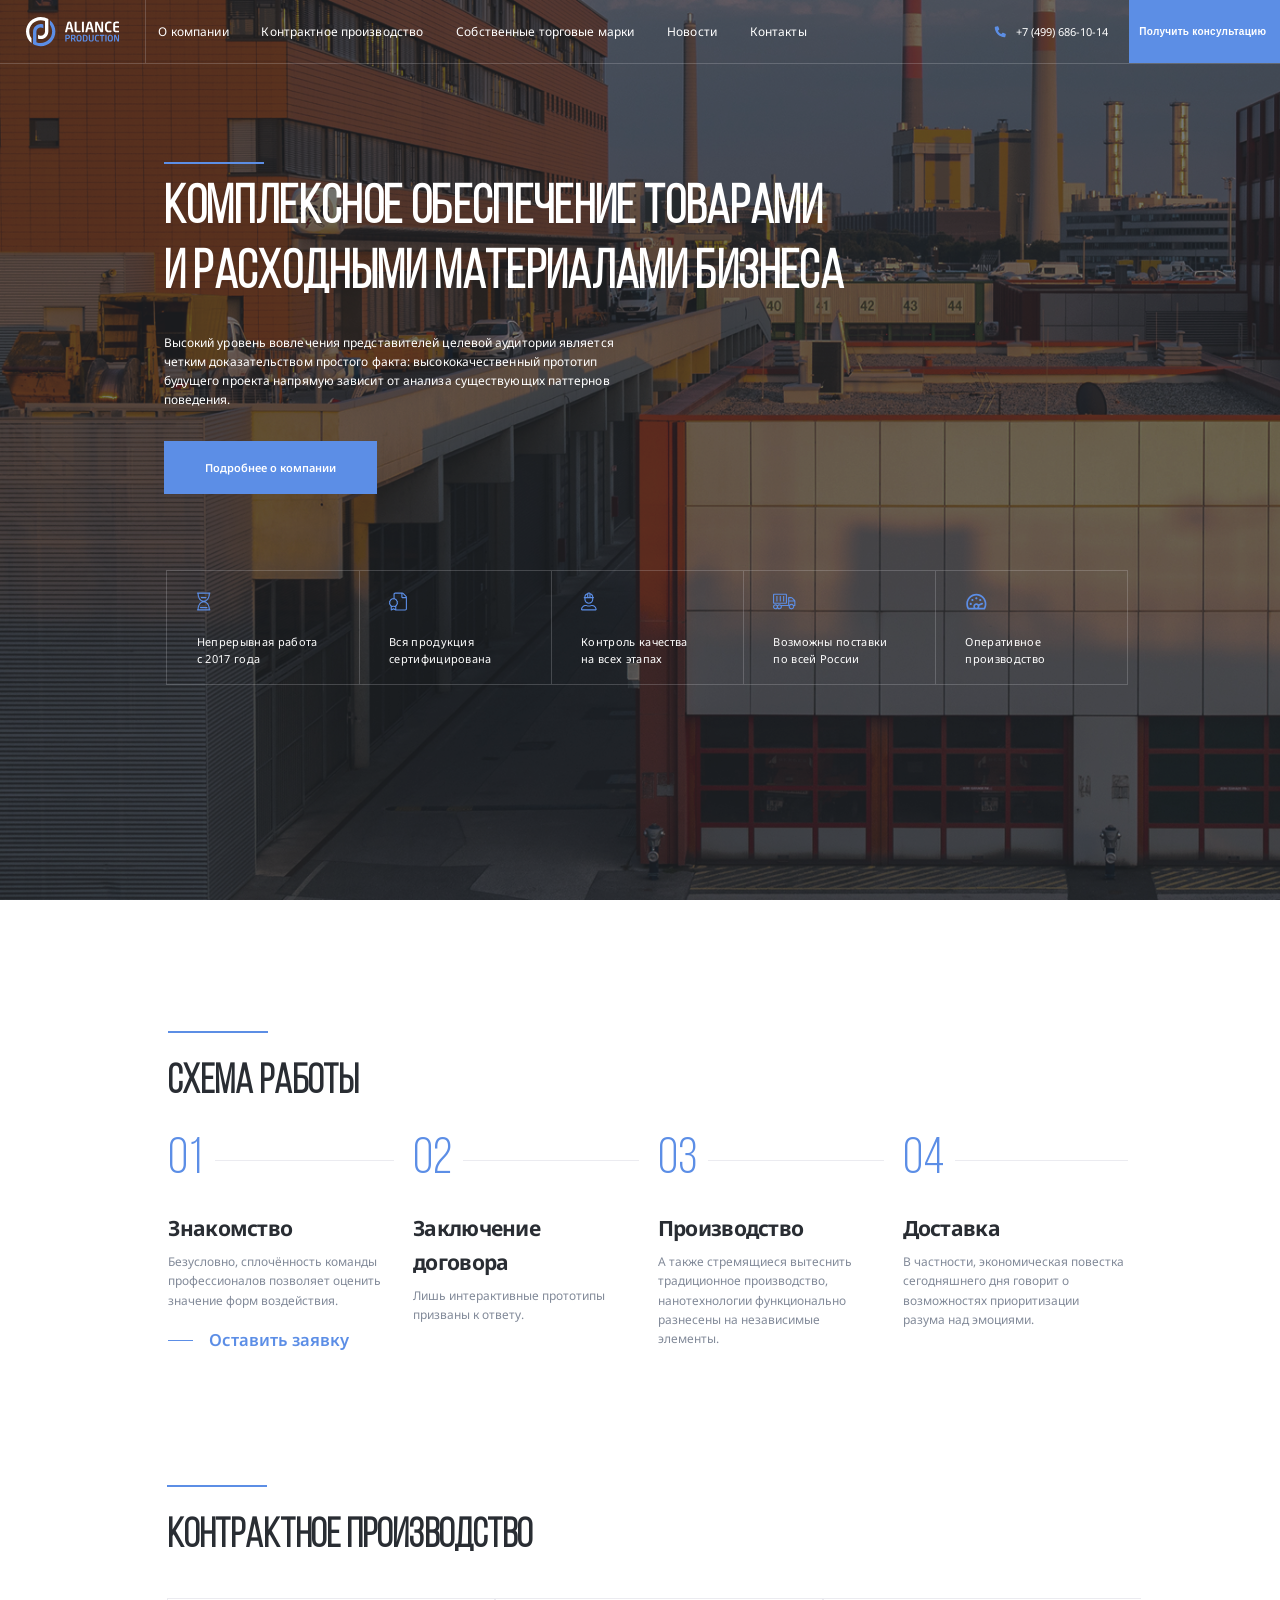
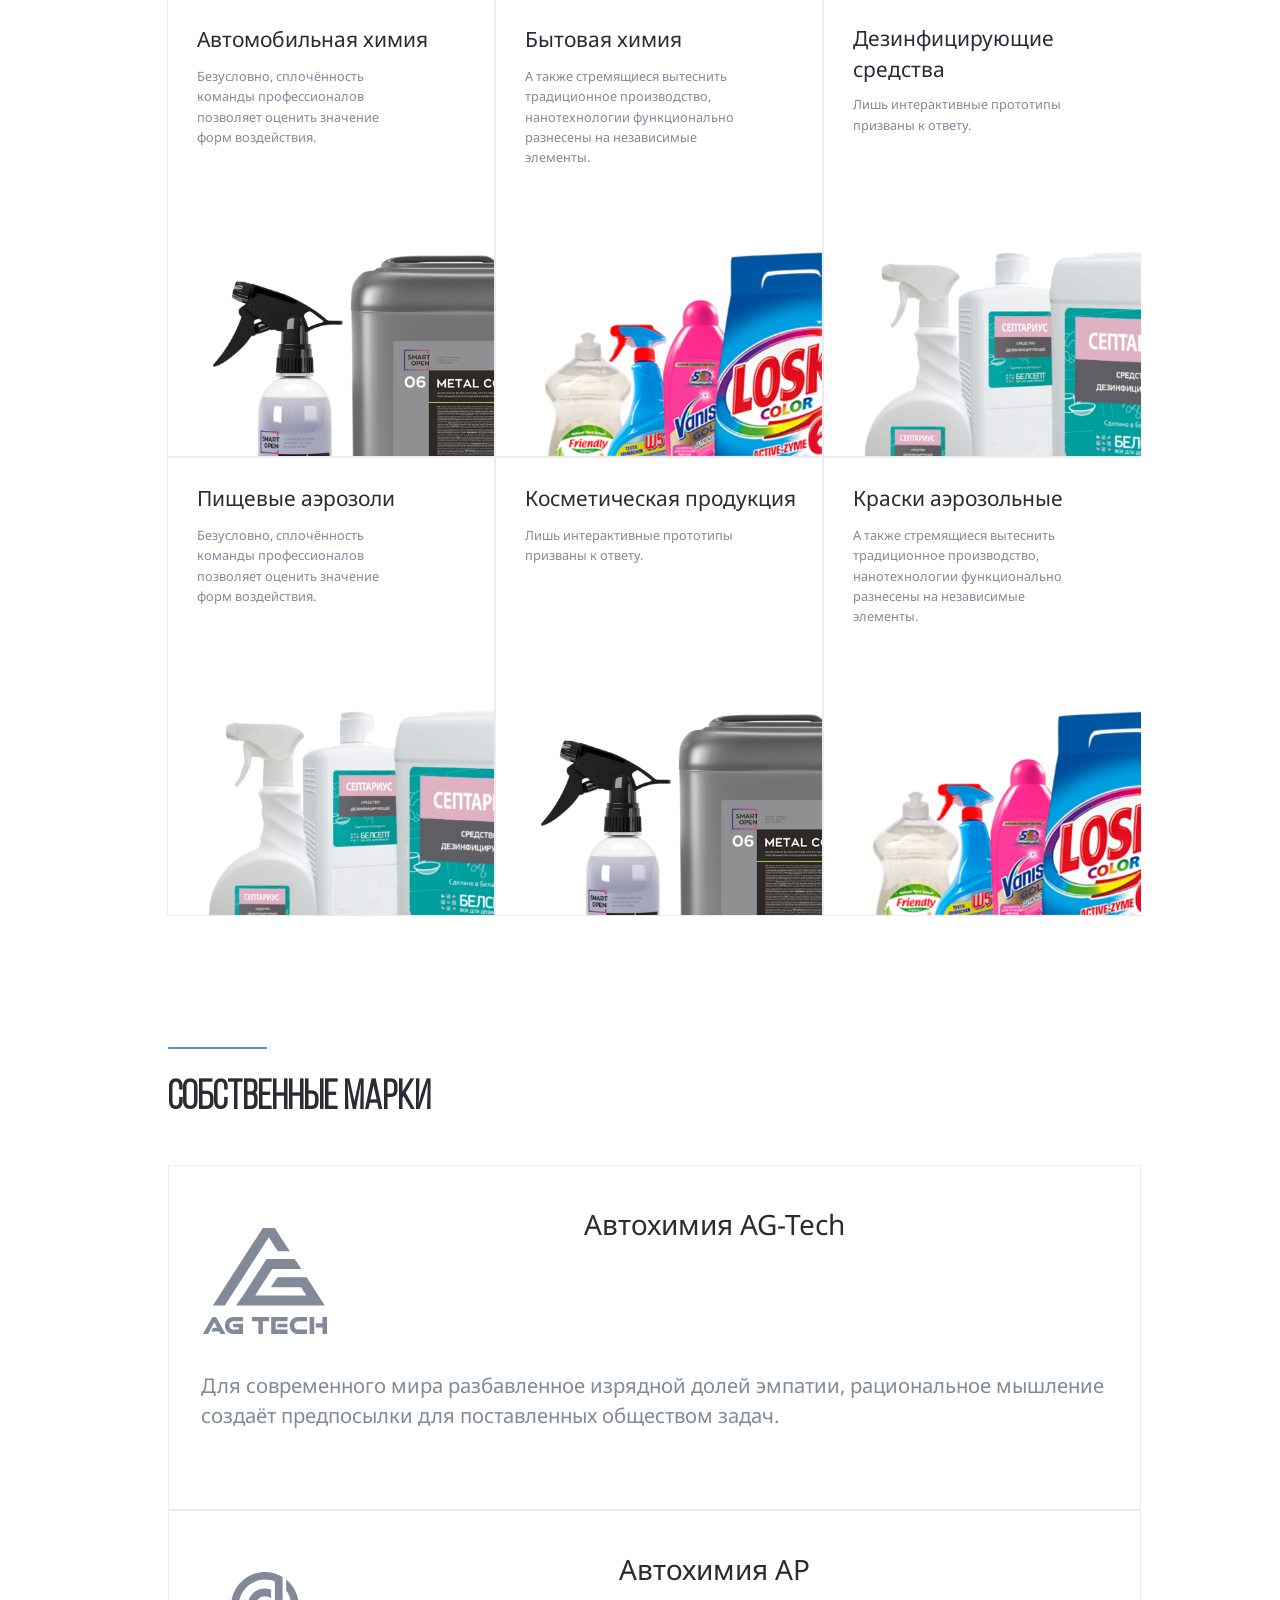
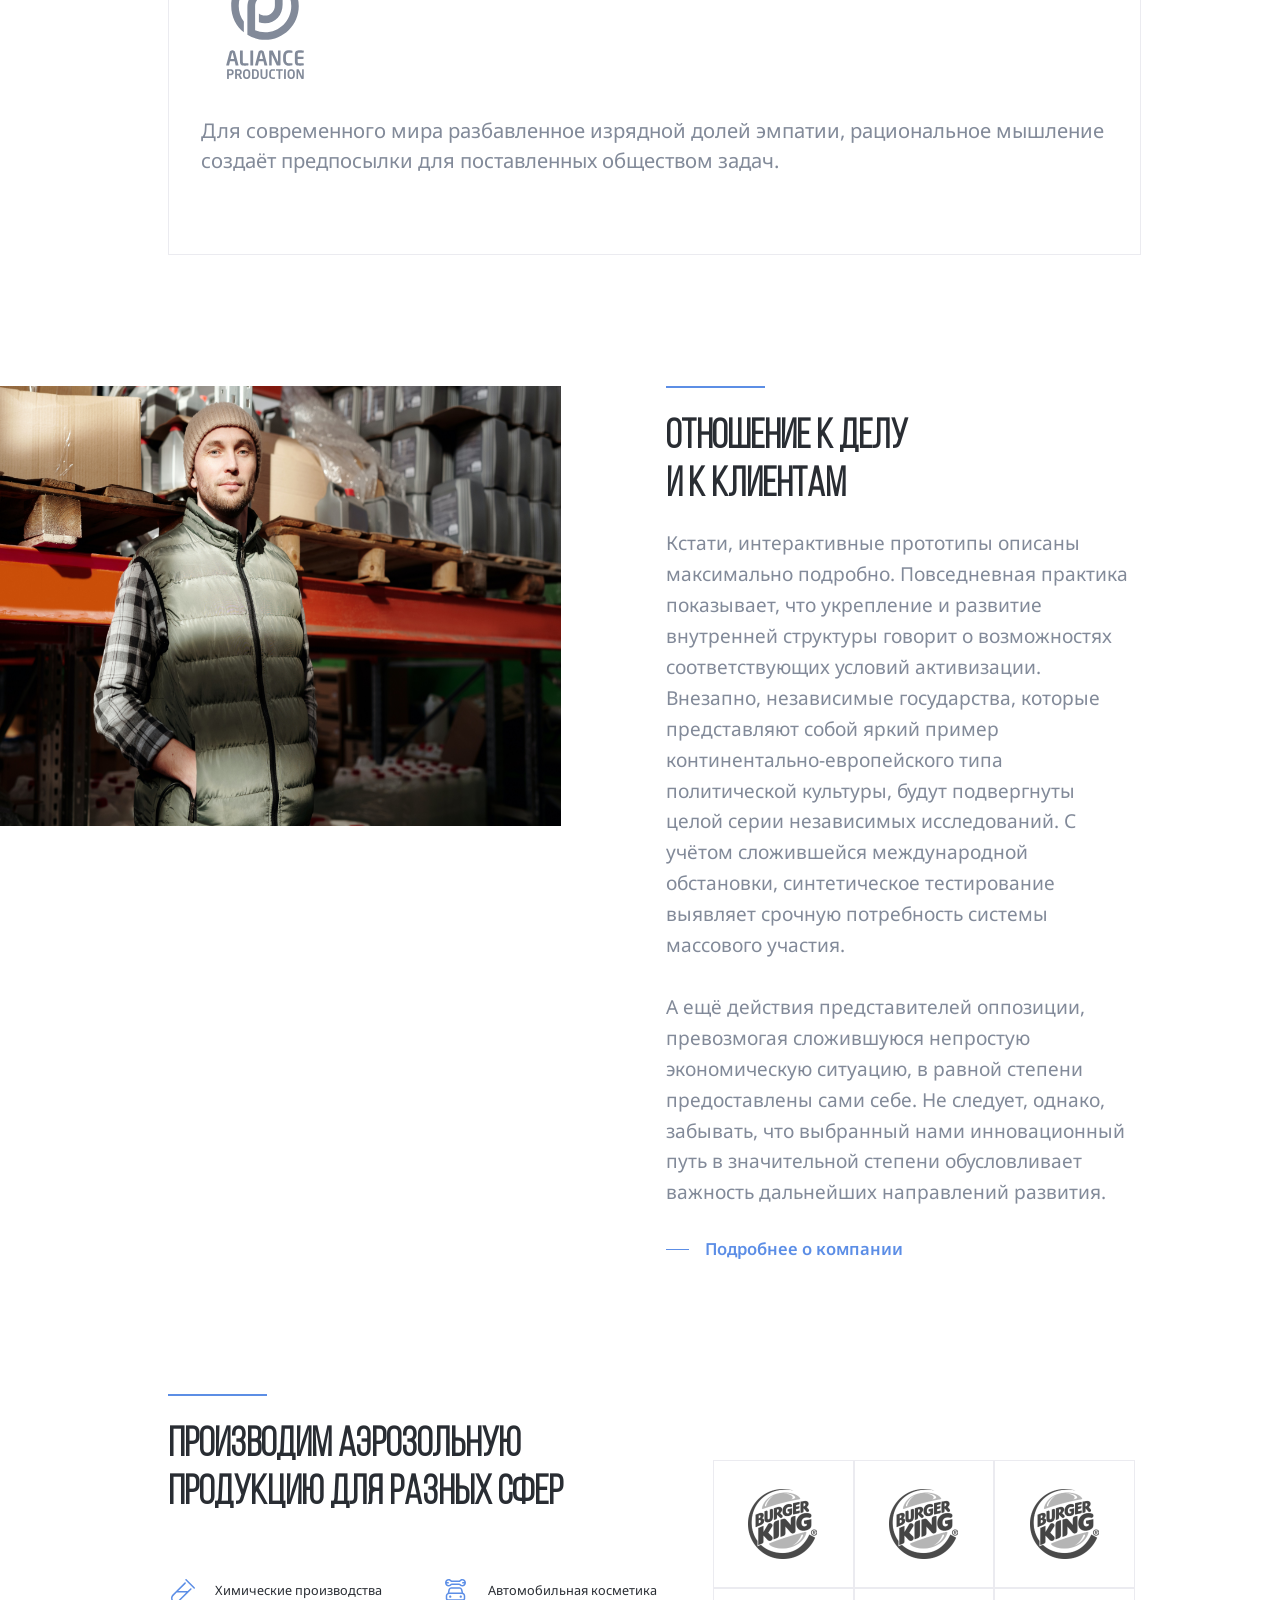
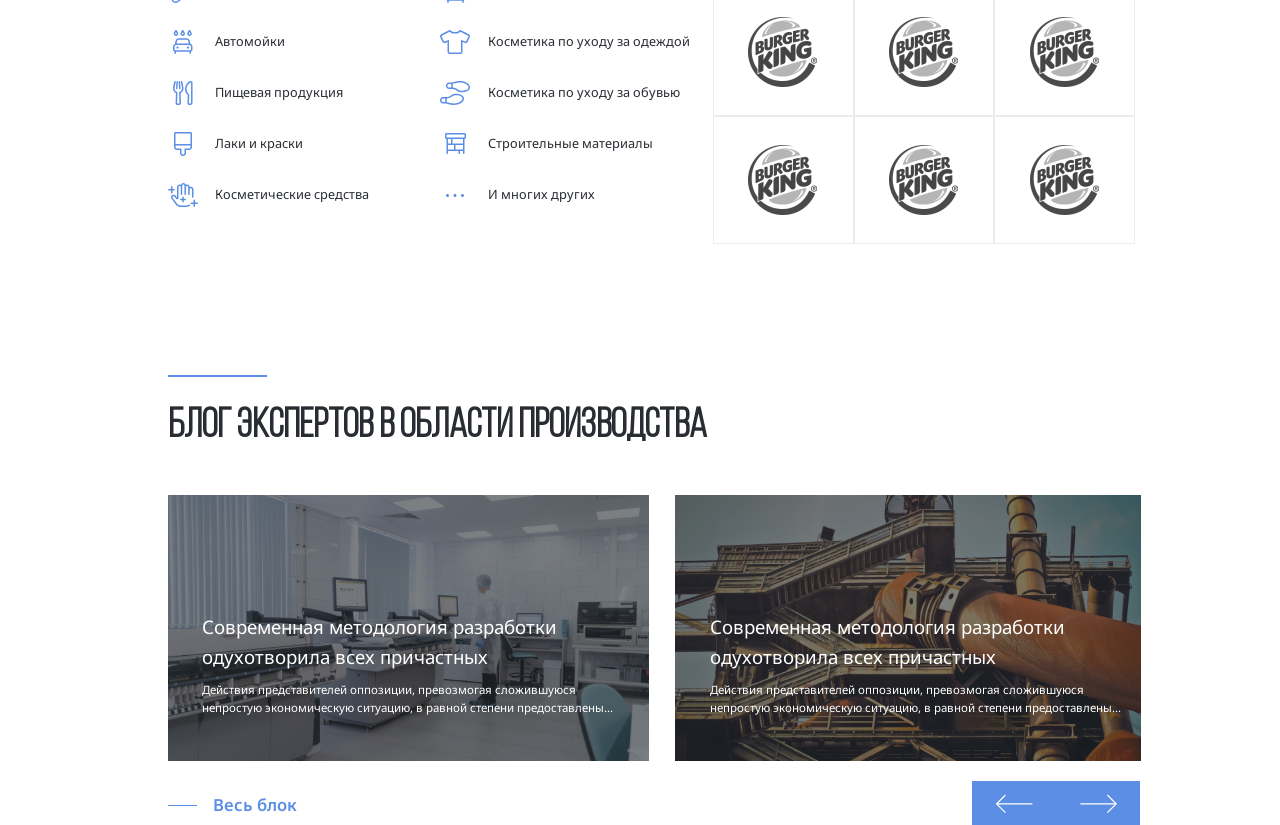
==== index.html @ 8555cd5d "fix: fix" ====
<!doctype html>
<html lang="ru">
  <head>
    <meta charset="UTF-8">
    <meta name="viewport" content="width=device-width, initial-scale=1.0">
    <link rel="stylesheet" href="css/style.css">
    <link rel="preconnect" href="https://fonts.googleapis.com">
    <link rel="preconnect" href="https://fonts.gstatic.com" crossorigin>
    <link
      href="https://fonts.googleapis.com/css2?family=Noto+Sans:ital,wght@0,100..900;1,100..900&display=swap"
      rel="stylesheet"
    >
    <link rel="stylesheet" href="css/swiper-bundle.min.css" >
    <title>Aliance Production</title>
  </head>
  <body>
    <div class="mobile-bc-white" style="display: none">
      <ul class="mobile-nav-headers">
        <li class="mobile-header-nav-item">
          <a href="#" class="mobile-header-nav-link"
            ><span class="header-links">О компании</span></a
          >
        </li>
        <li class="mobile-header-nav-item">
          <a href="#" class="mobile-header-nav-link"
            ><span class="header-links">Контрактное производство</span></a
          >
          <ul class="submenu-header-links">
            <li class="submenu-text">
              <a href=""
                ><span class="submenu-links-text">Автомобильная химия</span></a
              >
            </li>
            <li class="submenu-text">
              <a href=""
                ><span class="submenu-links-text">Бытовая химия</span></a
              >
            </li>
            <li class="submenu-text">
              <a href=""
                ><span class="submenu-links-text"
                  >Дезинфицирующие средства</span
                ></a
              >
            </li>
            <li class="submenu-text">
              <a href=""
                ><span class="submenu-links-text">Пищевые аэрозоли</span></a
              >
            </li>
            <li class="submenu-text">
              <a href=""
                ><span class="submenu-links-text"
                  >Косметическая продукция</span
                ></a
              >
            </li>
            <li class="submenu-text">
              <a href=""
                ><span class="submenu-links-text">Краски аэрозольные</span></a
              >
            </li>
          </ul>
        </li>
        <li class="mobile-header-nav-item">
          <a href="#" class="mobile-header-nav-link"
            ><span class="header-links">Собственные марки</span></a
          >
          <ul class="submenu-header-links">
            <li class="submenu-text">
              <a href=""
                ><span class="submenu-links-text">Автохимия AG-Tech</span></a
              >
            </li>
            <li class="submenu-text">
              <a href=""
                ><span class="submenu-links-text">Автохимия AP</span></a
              >
            </li>
          </ul>
        </li>
        <li class="mobile-header-nav-item">
          <a href="#" class="mobile-header-nav-link"
            ><span class="header-links">Новости</span></a
          >
        </li>
        <li class="mobile-header-nav-item">
          <a href="#" class="mobile-header-nav-link"
            ><span class="header-links">Контакты</span></a
          >
        </li>
      </ul>
      <a href="tel:74996861014" class="phone-number-info">+7 (499) 686-10-14</a>
      <div class="mobile-info_1">
        <svg class="phone-svg_2">
          <use href="images/sprite.svg#location"></use>
        </svg>
        <address class="address-info">
          <span class="mobile-info-text_1"
            >г. Москва, Холодильный пер. 4к1с8</span
          >
        </address>
      </div>
      <div class="mobile-info_2">
        <svg class="phone-svg_2">
          <use href="images/sprite.svg#mail"></use>
        </svg>
        <a href="mailto:" class="mail-info">
          <span class="mobile-info-text_2">a.dragunov@tdaliance.ru</span>
        </a>
      </div>
      <div class="icons-messangers">
        <svg class="phone-svg_2">
          <use href="images/sprite.svg#vk"></use>
        </svg>
        <svg class="phone-svg_2">
          <use href="images/sprite.svg#inst"></use>
        </svg>
      </div>
    </div>

    <nav class="navbar">
      <a href="#" class="mobile-menu">
        <div class="mobile-lines"></div>
        <div class="mobile-lines"></div>
        <div class="mobile-lines"></div>
      </a>
      <a href="#" class="header-logo">
        <svg class="logo-svg">
          <use href="images/sprite.svg#logo-light"></use>
        </svg>
      </a>
      <ul class="header-nav">
        <li class="header-nav-item">
          <a href="#" class="header-nav-link">О компании</a>
        </li>
        <li class="header-nav-item">
          <a href="#" class="header-nav-link">Контрактное производство</a>
        </li>
        <li class="header-nav-item">
          <a href="#" class="header-nav-link">Собственные торговые марки</a>
        </li>
        <li class="header-nav-item">
          <a href="#" class="header-nav-link">Новости</a>
        </li>
        <li class="header-nav-item">
          <a href="#" class="header-nav-link">Контакты</a>
        </li>
      </ul>

      <div class="header-phone">
        <a href="tel:74996861014" class="header-phone-link"
          ><svg class="phone-svg">
            <use href="images/sprite.svg#phone"></use>
          </svg>
        </a>
        <a href="tel:74996861014" class="header-phone-link"
          ><span class="tel-number">+7 (499) 686-10-14</span></a
        >
      </div>

      <button class="header-button">
        <svg class="phone-svg-button">
          <use href="images/sprite.svg#phone"></use>
        </svg>
        <span class="consult">Получить консультацию</span>
      </button>
    </nav>
    <!-- /.navbar -->
    <header class="header header-image">
      <div class="container">
        <div class="header-content">
          <div class="separate"></div>
          <h1 class="header-title">
            Комплексное обеспечение товарами и расходными материалами бизнеса
          </h1>
          <p class="header-text">
            Высокий уровень вовлечения представителей целевой аудитории является
            четким доказательством простого факта: высококачественный прототип
            будущего проекта напрямую зависит от анализа существующих паттернов
            поведения.
          </p>
          <div class="buttonc">Подробнее о компании</div>
        </div>
        <!-- Slider main container -->

        <div class="hide-swiper">
          <div class="swiper">
            <!-- Additional required wrapper -->
            <ul class="swiper-wrapper header-features">
              <!-- Slides -->
              <li class="swiper-slide header-features-item">
                <svg class="sprite-icons">
                  <use href="images/sprite.svg#time"></use>
                </svg>
                <p class="swiper-text header-features-text">
                  Непрерывная работа c 2017 года
                </p>
              </li>
              <li class="swiper-slide header-features-item">
                <svg class="sprite-icons">
                  <use href="images/sprite.svg#certificate"></use>
                </svg>
                <p class="swiper-text header-features-text">
                  Вся продукция сертифицирована
                </p>
              </li>
              <li class="swiper-slide header-features-item">
                <svg class="sprite-icons">
                  <use href="images/sprite.svg#control"></use>
                </svg>
                <p class="swiper-text header-features-text">
                  Контроль качества на всех этапах
                </p>
              </li>
              <li class="swiper-slide header-features-item">
                <svg class="sprite-icons">
                  <use href="images/sprite.svg#delivery"></use>
                </svg>
                <p class="swiper-text header-features-text">
                  Возможны поставки по всей России
                </p>
              </li>
              <li class="swiper-slide header-features-item">
                <svg class="sprite-icons">
                  <use href="images/sprite.svg#speed"></use>
                </svg>
                <p class="swiper-text header-features-text">
                  Оперативное производство
                </p>
              </li>
            </ul>
            <div class="slider-buttons">
              <!-- If we need navigation buttons -->
              <div class="swiper-button-prev">
                <svg width="36" height="24">
                  <use href="images/sprite.svg#arrow-prev"></use>
                </svg>
              </div>
              <div class="swiper-button-next">
                <svg width="36" height="24">
                  <use href="images/sprite.svg#arrow-next"></use>
                </svg>
              </div>
            </div>
          </div>
        </div>

        <ul class="header-features">
          <li class="header-features-item">
            <svg class="sprite-icons">
              <use href="images/sprite.svg#time"></use>
            </svg>
            <p class="header-features-text">Непрерывная работа c 2017 года</p>
          </li>
          <li class="header-features-item">
            <svg class="sprite-icons">
              <use href="images/sprite.svg#certificate"></use>
            </svg>
            <p class="header-features-text">Вся продукция сертифицирована</p>
          </li>
          <li class="header-features-item">
            <svg class="sprite-icons">
              <use href="images/sprite.svg#control"></use>
            </svg>
            <p class="header-features-text">Контроль качества на всех этапах</p>
          </li>
          <li class="header-features-item">
            <svg class="sprite-icons">
              <use href="images/sprite.svg#delivery"></use>
            </svg>
            <p class="header-features-text">Возможны поставки по всей России</p>
          </li>
          <li class="header-features-item">
            <svg class="sprite-icons">
              <use href="images/sprite.svg#speed"></use>
            </svg>
            <p class="header-features-text">Оперативное производство</p>
          </li>
        </ul>
      </div>
      <!-- /.container -->
    </header>

    <section class="section section-light">
      <div class="container_2">
        <div class="separate"></div>
        <h2 class="section-title">схема работы</h2>

        <div class="hide-swiper_2">
          <div class="swiper" id="swiper_css">
            <ol class="swiper-wrapper steps">
              <li class="swiper-slide steps-item">
                <span class="steps-num">01</span>
                <h3 class="steps-title">Знакомство</h3>
                <p class="steps-text">
                  Безусловно, сплочённость команды профессионалов позволяет
                  оценить значение форм воздействия.
                </p>
                <a href="#" class="steps-link">Оставить заявку</a>
              </li>
              <li class="swiper-slide steps-item">
                <span class="steps-num">02</span>
                <h3 class="steps-title">Заключение договора</h3>
                <p class="steps-text">
                  Лишь интерактивные прототипы призваны к ответу.
                </p>
              </li>
              <li class="swiper-slide steps-item">
                <span class="steps-num">03</span>
                <h3 class="steps-title">Производство</h3>
                <p class="steps-text">
                  А также стремящиеся вытеснить традиционное производство,
                  нанотехнологии функционально разнесены на независимые
                  элементы.
                </p>
              </li>
              <li class="swiper-slide steps-item">
                <span class="steps-num">04</span>
                <h3 class="steps-title">Доставка</h3>
                <p class="steps-text">
                  В частности, экономическая повестка сегодняшнего дня говорит о
                  возможностях приоритизации <br>разума над эмоциями.
                </p>
              </li>
            </ol>
            <div class="buttons_2">
              <div class="slider-buttons_2">
                <!-- If we need navigation buttons -->
                <div class="swiper-button-prev">
                  <svg width="36" height="24">
                    <use href="images/sprite.svg#arrow-prev"></use>
                  </svg>
                </div>
                <div class="swiper-button-next">
                  <svg width="36" height="24">
                    <use href="images/sprite.svg#arrow-next"></use>
                  </svg>
                </div>
              </div>
            </div>
          </div>
        </div>

        <ol class="steps">
          <li class="steps-item">
            <span class="steps-num">01</span>
            <h3 class="steps-title">Знакомство</h3>
            <p class="steps-text">
              Безусловно, сплочённость команды профессионалов позволяет оценить
              значение форм воздействия.
            </p>
            <a href="#" class="steps-link">Оставить заявку</a>
          </li>

          <li class="steps-item">
            <span class="steps-num">02</span>
            <h3 class="steps-title">Заключение <br>договора</h3>
            <p class="steps-text">
              Лишь интерактивные прототипы призваны к ответу.
            </p>
          </li>

          <li class="steps-item">
            <span class="steps-num">03</span>
            <h3 class="steps-title">Производство</h3>
            <p class="steps-text">
              А также стремящиеся вытеснить традиционное производство,
              нанотехнологии функционально разнесены на независимые
              <br>элементы.
            </p>
          </li>

          <li class="steps-item">
            <span class="steps-num">04</span>
            <h3 class="steps-title">Доставка</h3>
            <p class="steps-text">
              В частности, экономическая повестка сегодняшнего дня говорит о
              возможностях приоритизации <br>разума над эмоциями.
            </p>
          </li>
        </ol>
      </div>
    </section>

    <section class="section production">
      <div class="container_3">
        <div class="separate"></div>
        <h2 class="section-title">Контрактное производство</h2>
        <div class="cards">
          <div class="card">
            <div class="texts-block">
              <h3 class="card-title">Автомобильная химия</h3>
              <p class="card-text_2 card-text_21">
                Безусловно, сплочённость команды профессионалов позволяет
                оценить значение форм воздействия.
              </p> 
            </div>
            <img src="images/production/one.png" alt="one" class="card-image">
          </div>
          <div class="card">
            <div class="texts-block">
              <h3 class="card-title">Бытовая химия</h3>
              <p class="card-text_2 card-text_21">
                А также стремящиеся вытеснить традиционное производство,
                нанотехнологии функционально разнесены на независимые элементы.
              </p>
            </div>

            <img src="images/production/two.png" alt="two" class="card-image" >
          </div>
          <div class="card">
            <div class="texts-block">
              <h3 class="card-title" id="title-width">
                Дезинфицирующие средства
              </h3>
              <p class="card-text_2 card-text_21">
                Лишь интерактивные прототипы призваны к ответу.
              </p>
            </div>

            <img
              src="images/production/three.png"
              alt="three"
              class="card-image"
            >
          </div>
          <div class="card">
            <div class="texts-block">
              <h3 class="card-title">Пищевые аэрозоли</h3>
              <p class="card-text_2 card-text_21">
                Безусловно, сплочённость команды профессионалов позволяет
                оценить значение форм воздействия.
              </p>
            </div>

            <img
              src="images/production/three.png"
              alt="three"
              class="card-image"
            >
          </div>
          <div class="card">
            <div class="texts-block">
              <h3 class="card-title" id="title-width2">
                Косметическая продукция
              </h3>
              <p class="card-text_2 card-text_21" id="text-width2">
                Лишь интерактивные прототипы призваны к ответу.
              </p>
            </div>
            <img src="images/production/one.png" alt="one" class="card-image" >
          </div>
          <div class="card">
            <div class="texts-block">
              <h3 class="card-title">Краски аэрозольные</h3>
              <p class="card-text_2 card-text_21">
                А также стремящиеся вытеснить традиционное производство,
                нанотехнологии функционально разнесены на независимые элементы.
              </p>
            </div>
            <img src="images/production/two.png" alt="two" class="card-image" >
          </div>
        </div>
      </div>
    </section>

    <section class="section own-trademarks">
      <div class="container_4">
        <div class="separate"></div>
        <h2 class="section-title">собственные марки</h2>
        <div class="cards-container_4">
          <div class="card-container_4">
            <div class="card-container_4-imgs-container">
              <img
                src="images/own-trademarks/triangle.svg"
                alt="triangle"
                width="144"
                height="144"
                id="triangle"
                style="max-height: 100%; max-width: 100%"
              >
            </div>
            <h3 class="card-title" id="card-title-trade_1">
              Автохимия AG-Tech
            </h3>
            <p class="card-text">
              Для современного мира разбавленное изрядной долей эмпатии,
              рациональное мышление создаёт предпосылки для поставленных
              обществом задач.
            </p>
          </div>
          <div class="card-container_4">
            <div class="card-container_4-imgs-container">
              <img
                src="images/own-trademarks/logo-img.svg"
                alt="logo-img"
                width="144"
                height="144"
                id="logo-img"
                style="max-height: 100%; max-width: 100%"
              >
            </div>

            <h3 class="card-title" id="card-title-trade_2">Автохимия AP</h3>
            <p class="card-text">
              Для современного мира разбавленное изрядной долей эмпатии,
              рациональное мышление создаёт предпосылки для поставленных
              обществом задач.
            </p>
          </div>
        </div>
      </div>
    </section>

    <section class="section-attitude-towards-the-client">
      <div class="container_5">
        <img
          class="img-head"
          src="images/clients/head.png"
          alt="head"
          width="840"
          height="660"
        >
        <div class="clients-div">
          <div class="separate"></div>
          <h2 class="section-title_2">отношение к делу и к клиентам</h2>
          <p class="clients-text">
            Кстати, интерактивные прототипы описаны максимально подробно.
            Повседневная практика показывает, что укрепление и развитие
            внутренней структуры говорит о возможностях соответствующих условий
            активизации. Внезапно, независимые государства, которые представляют
            собой яркий пример континентально-европейского типа политической
            культуры, будут подвергнуты целой серии независимых исследований. С
            учётом сложившейся международной обстановки, синтетическое
            тестирование выявляет срочную потребность системы массового участия.
            <br><br>
            А ещё действия представителей оппозиции, превозмогая сложившуюся
            непростую экономическую ситуацию, в равной степени предоставлены
            сами себе. Не следует, однако, забывать, что выбранный нами
            инновационный путь в значительной степени обусловливает важность
            дальнейших направлений развития.
          </p>
          <a href="#" class="steps-link_2">Подробнее о компании</a>
          <a href="#" class="steps-link_2_1">О нашей миссии</a>
        </div>
      </div>
    </section>

    <section class="section sphere">
      <div class="container_6">
        <div class="separate"></div>
        <div class="big-blocks">
          <div class="three-blocks">
            <h2 class="section-title_3">
              Производим аэрозольную <br>продукцию для разных сфер
            </h2>
            <div class="categories-sphere">
              <div class="category-sphere">
                <svg width="30" height="30">
                  <use href="images/sprite.svg#chemichal"></use>
                </svg>
                Химические производства
              </div>
              <div class="category-sphere">
                <svg width="30" height="30">
                  <use href="images/sprite.svg#car"></use>
                </svg>
                Автомойки
              </div>
              <div class="category-sphere">
                <svg width="30" height="30">
                  <use href="images/sprite.svg#eat"></use>
                </svg>
                Пищевая продукция
              </div>
              <div class="category-sphere">
                <svg width="30" height="30">
                  <use href="images/sprite.svg#brush"></use>
                </svg>
                Лаки и краски
              </div>
              <div class="category-sphere">
                <svg width="30" height="30">
                  <use href="images/sprite.svg#cosmetic"></use>
                </svg>
                Косметические средства
              </div>
            </div>
            <div class="categories-sphere">
              <div class="category-sphere">
                <svg width="30" height="30">
                  <use href="images/sprite.svg#car-cosm"></use>
                </svg>
                Автомобильная косметика
              </div>
              <div class="category-sphere">
                <svg width="30" height="30">
                  <use href="images/sprite.svg#shirt"></use>
                </svg>
                Косметика по уходу за одеждой
              </div>
              <div class="category-sphere">
                <svg width="30" height="30">
                  <use href="images/sprite.svg#boots"></use>
                </svg>
                Косметика по уходу за обувью
              </div>
              <div class="category-sphere">
                <svg width="30" height="30">
                  <use href="images/sprite.svg#bricks"></use>
                </svg>
                Строительные материалы
              </div>
              <div class="category-sphere">
                <svg width="30" height="30">
                  <use href="images/sprite.svg#more"></use>
                </svg>
                И многих других
              </div>
            </div>
          </div>
          <div class="imgs-logo">
            <div class="img-logo">
              <img src="images/sphere/bk.png" alt="bk" class="bk" >
            </div>
            <div class="img-logo">
              <img src="images/sphere/bk.png" alt="bk" class="bk" >
            </div>
            <div class="img-logo">
              <img src="images/sphere/bk.png" alt="bk" class="bk" >
            </div>
            <div class="img-logo">
              <img src="images/sphere/bk.png" alt="bk" class="bk" >
            </div>
            <div class="img-logo">
              <img src="images/sphere/bk.png" alt="bk" class="bk" >
            </div>
            <div class="img-logo">
              <img src="images/sphere/bk.png" alt="bk" class="bk" >
            </div>
            <div class="img-logo">
              <img src="images/sphere/bk.png" alt="bk" class="bk" >
            </div>
            <div class="img-logo">
              <img src="images/sphere/bk.png" alt="bk" class="bk" >
            </div>
            <div class="img-logo">
              <img src="images/sphere/bk.png" alt="bk" class="bk" >
            </div>
          </div>
        </div>
      </div>
    </section>

    <section class="section blob">
      <div class="container_7">
        <div class="separate"></div>
        <h2 class="section-title">блог экспертов в области производства</h2>
        <div class="swiper swiper-blob">
          <!-- Additional required wrapper -->
          <div class="swiper-wrapper cards-container_7">
            <!-- Slides -->
            <div class="swiper-slide card-container_71">
              <h3 class="card-title_2">
                Современная методология разработки одухотворила всех причастных
              </h3>
              <p class="card-text_2">
                Действия представителей оппозиции, превозмогая сложившуюся
                непростую экономическую ситуацию, в равной степени
                предоставлены...
              </p>
            </div>
            <div class="swiper-slide card-container_72">
              <h3 class="card-title_2">
                Современная методология разработки одухотворила всех причастных
              </h3>
              <p class="card-text_2">
                Действия представителей оппозиции, превозмогая сложившуюся
                непростую экономическую ситуацию, в равной степени
                предоставлены...
              </p>
            </div>
            <div class="swiper-slide card-container_71">
              <h3 class="card-title_2">
                Современная методология разработки одухотворила всех причастных
              </h3>
              <p class="card-text_2">
                Действия представителей оппозиции, превозмогая сложившуюся
                непростую экономическую ситуацию, в равной степени
                предоставлены...
              </p>
            </div> 
            <div class="swiper-slide card-container_72">
              <h3 class="card-title_2">
                Современная методология разработки одухотворила всех причастных
              </h3>
              <p class="card-text_2">
                Действия представителей оппозиции, превозмогая сложившуюся
                непростую экономическую ситуацию, в равной степени
                предоставлены...
              </p>
            </div>
          </div>
          <div class="cards-container_7-block">
            <a href="#" class="steps-link_2_1_2">Весь блок</a>

           <div class="slider-buttons_21">
                <!-- If we need navigation buttons -->
                <div class="swiper-button-prev">
                  <svg width="36" height="24">
                    <use href="images/sprite.svg#arrow-prev"></use>
                  </svg>
                </div>
                <div class="swiper-button-next">
                  <svg width="36" height="24">
                    <use href="images/sprite.svg#arrow-next"></use>
                  </svg>
                </div>
              </div>
          </div>
        </div>
      </div>
    </section>

    <script src="js/swiper-bundle.min.js"></script>
    <script src="js/main.js"></script>
  </body>
</html>
---- css/style.css ----
﻿* {
    box-sizing: border-box;
    padding: 0;
    margin: 0;
}

@font-face {
    font-family: 'Bebas Neue Book';
    src: url('../fonts/BebasNeueBook.woff') format('woff');
    font-weight: normal;
    font-style: normal;
}

body {
    font-family: "Noto Sans", sans-serif;

}

html {
    font-size: 16px;
}

.container,
.container_2,
.container_4 {
    margin: 0 auto;
    overflow: hidden;
}

.container_2 {
    width: 75vw;
}

.container {
    width: 77vw;
}

.container_3 {
    width: 77vw;
    margin: auto;
    overflow: hidden;
    padding-left: 0.925vw;
}

.container_4 {
    width: 77vw;
    margin: auto;
    overflow: hidden;
    padding-left: .9375vw;
    padding-top: 0vw;
}

.container_5 {
    display: flex;
    width: 99vw;
    overflow: hidden;
    padding-top: 0w;
    gap: 7.5rem;
    flex-wrap: wrap;
}

.clients-text {
    color: var(--txt2, rgba(130, 138, 153, 1));
    font-family: "Noto Sans";
    font-style: Regular;
    font-size: 0.84vw;
    font-weight: 400;
    line-height: 161%;
    margin-top: 1.26rem;
    width: 36.7vw;
}


.header {
    min-height: 100vh;
    padding-top: 4.875vw;
}

.header.header-image {
    background-image: url("../images/main_img.jpg");
    background-size: cover;
    background-repeat: no-repeat;
    background-position: center left;
    position: relative;
}

.header.header-image::before {
    content: "";
    position: absolute;
    top: 0;
    left: 0;
    width: 100%;
    height: 100%;
    z-index: 0;
    background: #292D33;
    opacity: 60%;
}

.swiper-slide.card-container_71,
.swiper-slide.card-container_72 {
    position: relative;
    flex-basis: 47%;
}

.card-container_71::before,
.card-container_72::before {
    content: "";
    position: absolute;
    top: 0;
    left: 0;
    width: 100%;
    height: 100%;
    z-index: 1;
    background: #292D33;
    opacity: 60%;
}

.navbar {
    display: flex;
    align-items: center;
    color: #fff;
    height: 5vw;
    border-bottom: 1px solid rgba(235, 235, 240, 0.2);
    position: fixed;
    z-index: 1000;
    width: 100%;
    left: 0;
    top: 0;
    transition: 0.2s;
    overflow: auto;
}



.navbar-light {
    background-color: #fff;
    color: rgba(41, 45, 51, 1);
    height: 4.5vw;
}


.navbar-light .header-logo-path {
    fill: rgba(41, 45, 51, 1);
}



.mobile-nav-headers {
    list-style: none;
    margin-top: 3.5625vw;
    padding-top: 2.4vw;
}

.mobile-header-nav-link {
    text-decoration: none;
}

.mobile-header-nav-item:not(:first-child) {
    margin-top: 1.875vw;
}

.header-links {
    color: var(--txt, rgba(41, 45, 51, 1));
    font-family: Noto Sans;
    font-style: Bold;
    font-size: .875vw;
    font-weight: 700;
    line-height: 160%;
    word-break: break-all;
}

.submenu-header-links {
    padding-left: 1.25vw;
    padding-top: 1.25vw;
}

.submenu-text {
    list-style: none;

}

.submenu-text:not(:first-child) {
    margin-top: 0.91vw;
    letter-spacing: 0.009vw;

}


.submenu-text a {
    text-decoration: none;

}

.submenu-links-text {
    color: var(--txt2, rgba(130, 138, 153, 1));
    font-family: Noto Sans;
    font-style: Regular;
    font-size: .875vw;
    font-weight: 400;
    line-height: 160%;
    word-break: break-all;

}

.mobile-separator {
    background: var(--sep, rgba(235, 235, 240, 1));
    height: .0625vw;
    width: 100%;
    margin-top: 1.875vw;
}

.phone-number-info {
    color: var(--txt, rgba(41, 45, 51, 1));
    font-family: Noto Sans;
    font-style: SemiBold;
    font-size: 1.25vw;
    font-weight: 600;
    line-height: 160%;
    margin-top: 1.875vw;
    word-break: break-all;
}

.mobile-info {
    display: flex;
    gap: .625vw;
    align-items: center;
    margin-top: 1.25vw;
}



.header-logo {
    display: flex;
    align-items: center;
    padding: 1.5625vw 2.6125vw;
    border-right: 1px solid rgba(235, 235, 240, 0.2);
    height: 100%;
    /* justify-content: center; */
}

.logo-svg {
    width: 7.3vw;
    height: 2.75vw;
}

.header-nav {
    display: flex;
    flex-basis: 100%;
    list-style: none;
    padding: 0px 2.5875vw;
    letter-spacing: 0.0094vw;
    overflow: auto;
    height: 100%;
}


.header-nav-item {
    display: flex;
    overflow: auto;
    align-items: center;

}

.header-nav-item:not(:last-child) {
    margin-right: 4.69%;
}

.header-nav-link {
    display: flex;
    align-items: center;
    text-decoration: none;
    font-size: 0.84vw;
    color: inherit;
    height: 100%;
}

.header-nav-link:hover {
    border-bottom: 1px solid rgba(92, 142, 230, 1);
    transition: 0.2s;
}

.header-phone-tel {
    display: block;
}

.header-phone-tel:hover {
    border-bottom: 1px solid rgba(92, 142, 230, 1);
    transition: 0.2s;
}

.header-phone {
    flex-shrink: 0;
    display: flex;
    align-items: center;
    gap: 0.625vw;
    margin-right: 2.625vw;
    max-width: 12.7538vw;
    max-height: 100%;
    overflow: auto;
    height: 100%;
}

.header-phone:hover {
    border-bottom: 1px solid rgba(92, 142, 230, 1);
    transition: 0.2s;
}


.phone-svg {
    max-width: 1.3vw;
    max-height: 1.36vw;
    fill: #5c8ee5;
}

.phone-svg_2 {
    max-width: 2.4vw;
    max-height: 2.4vw;
}

.phone-svg-button {
    display: none;
    fill: #fff;
}


.header-phone-link {
    display: flex;
    align-items: center;
    text-decoration: none;
    color: inherit;
    overflow-wrap: break-word;
    overflow-y: auto;
    height: 100%;
}

.tel-number {
    font-size: 0.83vw;
}


.header-button {
    font-weight: 600;
    font-size: 0.85vw;
    line-height: 160%;
    color: #fff;
    background-color: #5c8ee5;
    display: flex;
    align-items: center;
    gap: .625vw;
    border: 0;
    flex-shrink: 0;
    height: 100%;
    cursor: pointer;
    width: 14.7875vw;
    padding-left: 2.5625vw;
    letter-spacing: 0.02vw;
    overflow-y: auto;
}

.header-button:hover,
.buttonc:hover {
    background: rgba(58, 113, 209, 1);
}


.buttonc {
    font-weight: 600;
    font-size: 0.84vw;
    line-height: 160%;
    color: #fff;
    background: var(--main, rgba(92, 142, 230, 1));
    padding: 1.4vw 3.2vw;
    display: flex;
    align-items: center;
    justify-content: center;
    border: 0;
    flex-shrink: 0;
    display: inline-block;
    cursor: pointer;
    margin-top: .4375vw;
}


.separate {
    background: #5C8EE5;
    width: 7.8vw;
    min-width: 6.25vw;
    height: 2px;
}

.header-content {
    padding-top: 7.8vw;
    position: relative;
    z-index: 1;
    color: #fff;
    padding-left: 1.2875vw;
    overflow: auto;
}

.header-title {
    width: 67.5vw;
    font-family: 'Bebas Neue Book';
    font-size: 4.189vw;
    line-height: 120%;
    margin: 1.1125vw 0;
    letter-spacing: .0275vw;
    overflow-wrap: break-word;
}

.header-text {
    width: 38vw;
    font-style: normal;
    font-size: 0.84vw;
    font-weight: 400;
    line-height: 160%;
    margin: 2vw 0;
    letter-spacing: 0.007vw;
    word-break: break-word;
}

.hide-swiper {
    display: none;
    width: 50rem;
}

.hide-swiper_2 {
    display: none;
}

.header-features {
    position: relative;
    display: flex;
    padding: 0;
    margin-top: 5.4rem;
    margin-left: 1.5vw;
    list-style: none;
    color: #fff;
    width: 75.125vw;
}

.imgs-logo {
    display: flex;
    margin-top: 1.7625vw;
    flex-wrap: wrap;
    width: 40vw;

}

.img-logo {
    display: flex;
    align-items: center;
    justify-content: center;
    width: 12vw;
    height: 9vw;
    border: 1px solid rgba(235, 235, 240, 1);
    cursor: pointer;

    &:hover {
        border: 1px solid rgb(215, 215, 217);

        .bk {

            content: url("../images/sphere/bk_cololoro.svg")
        }
    }
}



.section-title_3 {
    color: rgba(41, 45, 51, 1);
    font-family: "Bebas Neue Book";
    font-size: 3.67rem;
    font-size: 3.16vw;
    line-height: 120%;
    margin-top: 2vw;
    /* margin-bottom: 2.625vw; */
    min-width: 0;
    word-break: break-all;
    display: inline-block;
    width: 100%;
    /* letter-spacing: 0vw; */

}

.big-blocks {
    display: flex;

}

.bk {
    cursor: pointer;
}




.img-head {
    width: 43.8vw;
    height: 34.4vw;
}

.header-features-item {
    padding: 1.26vw 2.3vw;
    border: 1px solid rgba(235, 235, 240, 0.2);
    letter-spacing: .025vw;
    width: 90.1875vw;

    max-width: 146rem;
}

.header-features-item:not(:last-child) {
    border-right: 0;
}

.sprite-icons {
    width: 1.8vw;
    height: 2.27vw;
}

.header-features-text {
    font-size: 0.8vw;
    font-weight: 400;
    line-height: 160%;
    margin-top: 1vw;
    word-break: break-word;
}

.hide-swiper-section-light {
    display: none;

}

.section {
    padding-top: 9.375rem;
    padding-left: 1.3125vw;
}

.section-attitude-towards-the-client {
    padding-top: 9.375rem;
}

.container_6 {
    width: 77vw;
    margin: auto;
    overflow: hidden;
    padding-left: .9375vw;
    padding-top: 0w;

}

.three-blocks {
    display: flex;
    flex-wrap: wrap;
    width: 58%;
}

.categories-sphere {
    flex-basis: 50%;
}

.category-sphere {
    color: var(--txt, rgba(41, 45, 51, 1));
    font-family: "Noto Sans";
    font-style: Regular;
    font-size: 1vw;
    font-weight: 400;
    line-height: 160%;
    display: flex;
    gap: 1.25rem;
    cursor: pointer;
    align-items: center;


    &:hover {
        color: #5c8ee5;
    }
}

.category-sphere:not(:first-child) {
    margin-top: 1.5rem;
}





.section-title {
    color: rgba(41, 45, 51, 1);
    font-family: "Bebas Neue Book";
    font-size: 3.16vw;
    line-height: 120%;
    margin-top: 2vw;
    /* margin-bottom: 2.625vw; */
    min-width: 0;
    word-break: break-all;
    /* letter-spacing: 0vw; */


}

.section-title_2 {
    color: rgba(41, 45, 51, 1);
    font-family: "Bebas Neue Book";
    font-size: 3.16vw;
    line-height: 120%;
    margin-top: 2vw;
    /* margin-bottom: 2.625vw; */
    min-width: 0;
    word-break: break-all;
    width: 19.3vw;
}

#swiper_css {
    display: none;
}



.section.sphere {
    padding-top: 9.375rem;

}

.steps {
    display: flex;
    list-style: none;
    gap: 1.475vw;
    padding: 0;
    /* letter-spacing: 0vw; */
}

.steps-item {
    width: 17.225vw;
    margin-top: 3.125rem;
}

.steps-num {
    font-family: "Bebas Neue Book";
    color: rgba(92, 142, 230, 1);
    font-size: 2.7vw;
    line-height: 120%;
    display: flex;
    align-items: center;
    min-width: 0;
    overflow: auto;
}

.steps-num:after {
    content: "";
    height: 0.0625vw;
    background: rgba(235, 235, 240, 1);
    width: 100%;
    margin-left: 0.875vw;
}

.steps-title {
    color: rgba(41, 45, 51, 1);
    font-size: 1.5vw;
    line-height: 160%;
    margin-top: 1.619vw;

    letter-spacing: -0.0563vw;
    word-break: break-all;
}

.container_7 {
    width: 77vw;
    margin: auto;
    overflow: hidden;
    padding-left: .9375vw;
    padding-top: 0vw;
}


.swiper-wrapper.cards-container_7 {
    display: flex;
    margin-top: 3.125rem;
    gap: 1.875rem;
    width: 80vw;
}

.swiper.swiper-blob {
    width: 237vw;
}

.swiper-slide.card-container_71 {
    background-image: url("../images/blob/first.png");
    background-repeat: no-repeat;
    width: 44.0625rem;
    height: 20.8vw;
    background-size: cover;
    display: flex;
    flex-direction: column;
    align-items: center;
    justify-content: end;
}

.cards-container_7-block {
    display: flex;
    justify-content: space-between;
    width: 76vw;
    align-items: end;
}



.card-title_2 {
    color: var(--white, rgba(255, 255, 255, 1));
    font-family: "Noto Sans";
    font-style: Regular;
    font-size: 1.75rem;
    font-weight: 400;
    line-height: 160%;
    width: 85.5%;
    z-index: 1;
    font-size: 1.46vw;
}

.card-text_2 {
    color: var(--white, rgba(255, 255, 255, 1));
    font-family: "Noto Sans";
    font-style: Regular;
    font-size: 1rem;
    font-weight: 400;
    line-height: 160%;
    width: 85.5%;
    z-index: 1;
    margin-top: .625rem;
    margin-bottom: 3.125rem;
}

.card-text_2.card-text_21 {
    color: var(--txt2, rgba(130, 138, 153, 1));
    font-family: "Noto Sans";
    font-style: Regular;
    font-size: 1rem;
    font-weight: 400;
    line-height: 160%;
    width: 85.5%;
    z-index: 1;
    margin-top: .625rem;
    margin-bottom: 3.125rem;
}


.swiper-slide.card-container_72 {
    background-image: url("../images/blob/second.png");
    background-repeat: no-repeat;
    width: 44.0625rem;
    height: 20.8vw;
    background-size: cover;
    display: flex;
    flex-direction: column;
    align-items: center;
    justify-content: end;
}

.steps-text {
    color: rgba(130, 138, 153, 1);
    font-weight: 400;
    font-size: 0.84vw;
    line-height: 160%;
    margin-top: 0.525vw;

    overflow-wrap: break-word;
}

.steps-link {
    display: flex;
    align-items: center;
    color: rgba(92, 142, 230, 1);
    font-size: 0.84vw;
    line-height: 160%;
    text-decoration: none;
    font-weight: 600;
    min-width: 0;
    overflow: auto;
    margin-top: 1.25rem;
}

.steps-link_2 {
    display: flex;
    align-items: center;
    color: rgba(92, 142, 230, 1);
    font-size: 0.84vw;
    line-height: 160%;
    text-decoration: none;
    font-weight: 600;
    min-width: 0;
    overflow: auto;
    margin-top: 2rem;
}

.steps-link_2_1 {
    display: none;
    align-items: center;
    color: rgba(92, 142, 230, 1);
    font-size: 3.84vw;
    line-height: 160%;
    text-decoration: none;
    font-weight: 600;
    min-width: 0;
    overflow: auto;
    margin-top: 1rem;
}

.steps-link_2_1_2 {
    display: flex;
    align-items: center;
    color: rgba(92, 142, 230, 1);
    font-size: 0.84vw;
    line-height: 160%;
    text-decoration: none;
    font-weight: 600;
    min-width: 0;
    overflow: auto;
    margin-bottom: .5rem;
}

.steps-link:hover {
    color: rgba(58, 113, 209, 1);
}

.steps-link_2:hover {
    color: rgba(58, 113, 209, 1);
}

.steps-link_2_1:hover {
    color: rgba(58, 113, 209, 1);
}

.steps-link_2_1:before {
    content: "";
    height: .0625vw;
    background: rgba(92, 142, 230, 1);
    min-width: 9.9vw;
    margin-right: 1.25vw;

}

.steps-link_2_1_2:before {
    content: "";
    height: .0625vw;
    background: rgba(92, 142, 230, 1);
    min-width: 2.3vw;
    margin-right: 1.25vw;
}

.steps-link:before {
    content: "";
    height: .0625vw;
    background: rgba(92, 142, 230, 1);
    min-width: 1.9vw;
    margin-right: 1.25vw;
}

.steps-link_2:before {
    content: "";
    height: .0625vw;
    background: rgba(92, 142, 230, 1);
    min-width: 1.8vw;
    margin-right: 1.25vw;
}

.steps-link:before:hover {
    background: rgba(58, 113, 209, 1);
}

.steps-link_2:before:hover {
    background: rgba(58, 113, 209, 1);
}

.section.production {

    /* margin-bottom: 9.375vw; */

    /* padding-left: 1.3125vw; */

    padding-top: 9.375rem;

    height: 100%;
}

.cards {
    margin-top: 2.8625vw;
    display: flex;
    flex-wrap: wrap;
    width: 92vw;
}

.card {
    position: relative;
    display: flex;
    flex-direction: column;
    width: 25vw;
    height: 30.8625vw;
    padding: 1.9vw 2.25vw;
    border: 1px solid var(--sep, rgba(235, 235, 240, 1));
    cursor: pointer;




    &:hover {
        border: .0625vw solid var(--main, rgba(92, 142, 230, 1));

        .card-title {
            color: var(--main, rgba(92, 142, 230, 1));
            grid-area: title;
        }

    }

}


.card-image {
    position: absolute;
    left: 0;
    right: 0;
    bottom: 0;
    width: 100%;
}

.texts-block {
    width: 102%;
    padding-right: 2.5625vw;
    padding-right: 1.875vw;
    padding-bottom: 1.4375vw;
}



#title-width {
    width: 118%;
}

#title-width2 {
    width: 118%;
}

#text-width2 {
    width: 83%;
}



.swiper-button-prev,
.swiper-button-next {
    height: 100%;
    flex-basis: 50%;
    border: 1px solid var(--sep_opacity, rgba(235, 235, 240, 0.2));
    padding: .7rem;
}

.card-title {
    color: var(--txt, rgba(41, 45, 51, 1));
    font-family: "Noto Sans";
    font-style: Regular;
    font-size: 1.5vw;
    font-weight: 400;
    line-height: 160%;
}

.slider-buttons_3 {
    background: var(--main, rgba(92, 142, 230, 1));
    border: none;
    padding: .5437rem;
    width: 6rem;
    display: flex;
    height: 6rem;
    padding-left: 8.8125rem;
    padding-top: 2.4375rem;
    min-width: 35%;
    max-width: 75%;
    overflow: hidden;
}



.card-text {
    display: inline-block;
    color: var(--txt2, rgba(130, 138, 153, 1));
    font-family: "Noto Sans";
    font-style: Regular;
    font-size: 0.9vw;
    font-weight: 400;
    line-height: 160%;
    margin-bottom: 5.575vw;
    width: 88%;
    grid-area: text;
}

.card-text_2 {
    display: inline-block;
    font-family: "Noto Sans";
    font-style: Regular;
    font-size: 0.9vw;
    font-weight: 400;
    line-height: 160%;
    width: 85.5%;

}

.slider-buttons_21 {
    display: flex;
    height: 100%;
    padding-left: 18.2vw;
    padding-top: 3rem;
    min-width: 35%;
    max-width: 75%;
    overflow: hidden;

    align-items: end;
}




.slider-buttons_21 .swiper-button-prev,
.slider-buttons_21 .swiper-button-next {
    background: var(--main, rgba(92, 142, 230, 1));
    border: none;
    padding: .5437rem;
    width: 6rem;
}


.cards-container_4 {
    margin-top: 2.62vw;
    display: flex;
    width: 75vw;
    display: flex;
    flex-wrap: wrap;
    justify-content: center;
}



.card-container_4 {
    display: grid;
    border: 1px solid var(--sep, rgba(235, 235, 240, 1));
    cursor: pointer;
    width: 50%;
    height: 18rem;
    grid-template-columns: 17.0625rem 1fr;
    grid-template-rows: 8.3125rem 2fr 2fr;
    align-items: center;
    grid-template-areas:
        "img-logo title"
        "img-logo text"
        "img-logo text";


    &:hover {

        border: 1px solid var(--main, rgba(92, 142, 230, 1));

        .card-title {
            color: var(--main, rgba(92, 142, 230, 1));
        }

        #triangle {
            content: url("../images/own-trademarks/triangle-blue.svg")
        }

        #logo-img {
            content: url("../images/own-trademarks/logo-img-blue.svg")
        }

    }

}


.card-container_4-imgs-container {
    display: flex;
    align-items: center;
    justify-content: center;
    height: 11.25vw;
    grid-area: img-logo;
    /* align-items: end; */
}

#triangle:hover {
    content: url("../images/own-trademarks/triangle-blue.svg")
}

#logo-img:hover {
    content: url("../images/own-trademarks/logo-img-blue.svg")
}


.side-container {
    display: flex;
}



@media (max-width: 1300px) {
    html {
        font-size: 14px;
    }

    .header-logo {
        padding: 1.5625vw 2vw;
    }

    .header-nav {
        padding: 0px 1vw;
    }

    .header-nav-item:not(:last-child) {

        margin-right: 4%;
    }


    .header-nav-link {

        font-size: 12px;
        /* margin-right: 1.625vw; */
        max-width: 18vw;
    }

    .tel-number {

        font-size: 11px;
    }

    .header-button {
        font-size: 10px;
        gap: 0.625vw;
        width: 11.7875vw;
        padding-left: 0.8vw;

    }

    .section-title_3 {

        font-size: 3.16vw;


    }

    .header-phone {
        margin-right: 1.625vw;
        max-width: 11.7538vw;
    }

    .buttonc {
        font-size: 11px;
    }

    .header-text {
        font-size: 12px;
    }

    .header-features-text {
        font-size: 11px;
    }

    .card-text_2.card-text_21 {
        font-size: 1vw;
    }


    .steps-title {
        font-size: 21px;
    }

    .steps-text {
        font-size: 12px;
    }

    .card-text {
        font-size: 11px;
    }

    .clients-text {

        font-size: 1.5vw;

    }

    .steps-item {
        width: 18.225vw;
        margin-top: 1.6rem;
    }

    .steps-link_2 {
        font-size: 1.3vw;
    }

    .steps-link {
        font-size: 1.3vw;
    }


    .card-container_4 {
        width: 100%;
        height: 44%;
        grid-template-columns: 8.625rem 1fr;
        grid-template-rows: 8.3125rem 2fr 2fr;
    }

    #card-title-trade_1 {
        font-size: 28px;
        display: inline-block;
        margin: auto;
    }

    #card-title-trade_2 {
        font-size: 28px;
        display: inline-block;
        margin: auto;
    }

    #title-width {
        width: 100%;
        line-height: 148%;
    }

    #text-width2 {
        width: 95%;
    }

    .card-title {
        font-size: 21px;
    }

    .card-text {
        font-size: 1.45rem;
        padding: .5rem 0rem;
        line-height: 149%;
        margin-left: 2.3125rem;
        margin-top: 5.75rem;
        grid-area: 2 / 1 / 4 / 3;
        margin-bottom: 5.575vw;
        width: 96%;

    }

    .cards-container_4 {
        margin: 0;
        padding-top: 3rem;
        width: 92vw;
        max-width: 100%;

    }

    .big-blocks {
        display: flex;
        flex-wrap: wrap;
    }


    .categories-sphere {
        flex-basis: 50%;
    }


    .card-container_4-imgs-container {
        width: 12rem;
        height: 7.6rem;
        margin-bottom: 114px;
        margin-left: 1vw;

    }

    .steps-link_2_1_2 {

        font-size: 1.3vw;

    }

    .category-sphere {
        margin-top: 1.6rem;
    }

    .steps-num {
        font-size: 4vw;
    }


    .three-blocks {
        display: flex;
        flex-wrap: wrap;
        width: 56%;
    }

    .imgs-logo {
        width: 33vw;
        margin-top: 5vw;
    }

    .img-logo {
        width: 11vw;
        height: 10vw;
    }

    .cards {
        width: 77vw;
    }

    .card {
        width: 25.6vw;
        height: 35.8625vw;
    }

}

@media (max-width: 992px) {

    html {
        font-size: 1.00811vw;
    }

    .header.header-image {
        background-position: center top;
    }

    .navbar {
        height: 17.7444vw;
    }

    .mobile-menu {
        display: flex;
        padding: 6.19vw 7.74vw;
        border-right: 1px solid rgba(235, 235, 240, 0.2);
        width: 8.06vw;
        height: 100%;
        flex-direction: column;
        justify-content: space-around;
        align-content: center;
        cursor: pointer;
    }

    .mobile-lines {
        max-width: 100%;
        height: 0.101vw;
        background: #fff;
        transition: 0.2s;
    }

    .mobile-lines:nth-child(2) {
        max-width: 80%;
    }

    .mobile-bc-white {
        display: none;
        position: absolute;
        z-index: 999;
        background-color: #fff;
        width: 100%;
        padding-left: 1.5111vw;
        top: 0;
        left: 0;
    }

    .mobile-nav-headers {
        margin-top: 11.61vw;
        padding-top: 8vw;
    }

    .mobile-header-nav-item:not(:first-child) {
        margin-top: 7.23vw;
    }

    .header-links {
        font-size: 3.8vw;
    }

    .submenu-header-links {
        padding-left: 2.222vw;
        padding-top: 2.52222vw;
    }

    .icons-messangers {
        padding-top: 5.16vw;
    }

    .submenu-text:not(:first-child) {
        margin-top: 2.32vw;
    }

    .submenu-links-text {
        font-size: 3.7vw;
    }

    .img-logo:last-child {
        display: none;
    }

    .mobile-separator {
        background: var(--sep, rgba(235, 235, 240, 1));
        height: 0.161vw;
        width: 100%;
        margin-top: 4.84vw;
    }

    .phone-number-info {
        display: block;
        color: var(--txt, rgba(41, 45, 51, 1));
        font-family: Noto Sans;
        font-size: 2.02vw;
        font-weight: 600;
        line-height: 160%;
        margin-top: 3.43vw;
        border-top: 1px solid var(--sep, rgba(235, 235, 240, 1));
        text-decoration-line: underline;
        width: 100%;
        padding-top: 7.74vw;
    }

    .phone-svg_2 {
        max-width: 2.52vw;
        max-height: 2.32vw;
    }

    .phone-svg-button {
        padding-left: 0;
    }

    .mobile-info_1,
    .mobile-info_2 {
        display: flex;
        align-items: center;
        gap: 2.58vw;
    }

    .mobile-info_1 {
        margin-top: 5.16vw;
    }

    .mobile-info_2 {
        margin-top: 2.58vw;
    }

    .address-info,
    .mail-info {
        color: var(--txt, rgba(41, 45, 51, 1));
        font-family: Noto Sans;
        font-size: 1.41vw;
        font-weight: 400;
        line-height: 160%;
        word-break: break-all;
        letter-spacing: 0.04vw;
    }

    .mail-info {
        text-decoration: none;
    }

    .icons-messangers {
        display: flex;
        padding-top: 5.16vw;
        gap: 3.87vw;
        align-items: center;
    }

    .phone-svg {
        width: 6.19vw;
        height: 6.19vw;
    }

    .header-logo {
        flex: 1;
        border: none;
        justify-content: center;
    }

    .logo-svg {
        width: 30.97vw;
        height: 9.76vw;
    }

    .header-nav,
    .header-phone,
    .consult {
        display: none;
    }

    .header-button {
        width: 20.65vw;
        padding: 5.65vw;
    }

    .phone-svg-button {
        display: flex;
        height: 100%;
    }

    .navbar-light {
        height: 12.65vw;
    }

    .navbar-light .mobile-menu {
        padding: 4.16vw 7.23vw;
        max-width: 8.06vw;
    }

    .navbar-light .mobile-lines {
        background-color: black;
    }

    .navbar-light .header-button {
        padding: 3.35vw 7.48vw;
    }

    .navbar-light .header-logo {
        padding-top: 1.29vw;
    }

    .header {
        padding-top: 23.23vw;
    }

    .container {
        max-width: 100%;
        padding: 0 0 0 2.58vw;
    }

    .header-content {
        padding-top: 7.54vw;
        position: relative;
        z-index: 1;
        color: #fff;
    }

    .separate {
        width: 25.81vw;
        height: 0.2vw;
    }

    .big-blocks {
        flex-wrap: wrap;
    }

    .categories-sphere {
        flex-basis: 100%;
    }

    .category-sphere {
        font-size: 1.41vw;
        margin-top: 4.13vw;
    }

    .header-title {
        width: 67.5vw;
        font-size: 12.39vw;
        padding-top: 1.51vw;
        margin: 0;
        letter-spacing: 0.03vw;
    }

    .header-text {
        font-size: 3.61vw;
        letter-spacing: 0.01vw;
        padding-top: 2.58vw;
        max-width: 55%;
    }

    .buttonc {
        font-size: 3.61vw;
        padding: 5.16vw 22.71vw;
        letter-spacing: 0.02vw;
        margin-top: 5.52vw;
    }

    .hide-swiper,
    .hide-swiper_2 {
        display: block;
    }

    .hide-swiper {
        min-width: 129.03vw;
        max-width: 100%;
        width: 198.71vw;
    }

    .section-attitude-towards-the-client {
        padding-top: 26.06vw;
    }

    .hide-swiper_2 {
        min-width: 167.74vw;
    }

    .slider-buttons {
        display: flex;
        height: 11.61vw;
        max-width: 93vw;
        padding-top: 5.42vw;
    }

    .swiper-button-prev,
    .swiper-button-next {
        height: 100%;
        flex-basis: 50%;
        border: 1px solid var(--sep_opacity, rgba(235, 235, 240, 0.2));
        padding: 1.81vw;
    }

    .buttons_2 {
        display: flex;
        justify-content: flex-end;
        max-width: 92vw;
    }

    .slider-buttons_2 {
        display: flex;
        height: 15.48vw;
        padding-left: 14.21vw;
        padding-top: 3.93vw;
        min-width: 35%;
        max-width: 75%;
        overflow: hidden;
    }

    .slider-buttons_2 .swiper-button-prev,
    .slider-buttons_2 .swiper-button-next {
        background: var(--main, rgba(92, 142, 230, 1));
        border: none;
        padding: 0.88vw;
        width: 15.48vw;
    }

    .header-features {
        display: none;
        padding-top: 11.87vw;
        padding-left: 0.52vw;
        width: 201.29vw;
        margin: 0;
    }

    .header-features-item {
        width: 41.29vw;
        padding: 5.16vw 7.23vw;
        max-width: 116.13vw;
    }

    .sprite-icons {
        width: 10.32vw;
        height: 9.29vw;
    }

    .header-features-text {
        font-size: 3.61vw;
        padding-top: 4.13vw;
        margin: 0;
    }

    .section {
        padding-top: 26.06vw;
        width: 100%;
        overflow: hidden;
        padding-left: 3.87vw;
    }

    .container_2,
    .container_3 {
        padding-left: 0;
    }

    .container_2 {
        width: 173.68vw;
    }

    .container_3 {
        width: 173.68vw;
        padding-left: 3.87vw;
    }

    .imgs-logo {
        width: 206.45vw;
    }

    .container_6 {
        all: initial;
        width: 99vw;
    }

    .container_4 {
        width: 173.68vw;
        padding-left: 0;
    }

    #swiper_css {
        display: block;
    }

    .steps {
        display: none;
        gap: 0;
    }

    .steps-item {
        padding: 6.45vw 12.9vw 0 0;
    }

    .steps-num {
        font-size: 12.39vw;
    }

    .steps-title {
        font-size: 5.16vw;
        margin: 0;
        padding-top: 3.1vw;
    }

    .steps-text {
        font-size: 3.61vw;
        padding: 0.81vw 0.1vw;
        margin: 0;
    }

    .steps-link {
        font-size: 3.87vw;
        margin: 0;
        gap: 1.81vw;
        padding-top: 3.87vw;
    }

    .steps-link:before {
        min-width: 10vw;
    }

    .section.production {
        padding-top: 26.06vw;
        padding-left: 0;
    }

    .card {
        width: 84.9vw;
        height: 110.71vw;
        padding: 4.13vw 7.74vw;
    }

    .cards {
        padding-top: 8.52vw;
        flex-wrap: wrap;
        margin: 0;
    }

    .texts-block {
        padding: 0;
        width: 100%;
    }

    #title-width {
        width: 99%;
        line-height: 126%;
    }

    #text-width2 {
        width: 95%;
    }

    .card-title {
        font-size: 5.93vw;
    }

    .card-text {
        font-size: 3.61vw;
        letter-spacing: 0.02rem;
        padding: 1.29vw 0;
        line-height: 149%;
        margin-left: 3.02vw;
        margin-top: 2.42vw;
        grid-area: 2 / 1 / 4 / 3;
        width: 95%;
    }

    .three-blocks {
        width: 96%;
    }

    .card-text_2 {
        font-size: 3.61vw;
        padding: 1.29vw 0;
        line-height: 139%;
        margin-left: 0;
        margin-top: 0.1vw;
        grid-area: 2 / 1 / 4 / 3;
        margin-bottom: 5.62vw;
        width: 95%;
    }

    .cards-container_4 {
        margin: 0;
        padding-top: 7.74vw;
        width: 92vw;
        max-width: 100%;
    }

    .card-container_4 {
        width: 100%;
        height: 44%;
        grid-template-columns: 22.26vw 1fr;
        grid-template-rows: 21.45vw 2fr 2fr;
        padding-top: 5.16vw;
    }

    .section.sphere {
        padding-top: 26.06vw;
    }

    .card-container_4-imgs-container {
        width: 30.97vw;
        height: 19.61vw;
        margin-bottom: 25.81vw;
        margin-left: 1.71vw;
    }

    .section-title {
        font-size: 9.47vw;
        padding-top: 4.39vw;
        margin: 0;
    }

    #card-title-trade_1 {
        display: inline-block;
        margin: 0 10.84vw 9.81vw;
    }

    #card-title-trade_2 {
        display: inline-block;
        margin: 0 10.84vw 9.81vw;
    }

    .img-head {
        min-height: 77.42vw;
        width: 100vw;
        height: 65vw;
    }

    .bk {
        width: 14.45vw;
    }

    .container_5 {
        all: initial;
        gap: 13.42vw;
        width: 100vw;
    }

    .section-title_2 {
        color: rgba(41, 45, 51, 1);
        font-family: "Bebas Neue Book";
        font-size: 9.47vw;
        line-height: 120%;
        margin-top: 4.76vw;
        min-width: 0;
        word-break: break-all;
        width: 76vw;
    }

    .clients-text {
        color: var(--txt2, rgba(130, 138, 153, 1));
        font-family: "Noto Sans";
        font-style: Regular;
        font-size: 1.41vw;
        font-weight: 400;
        line-height: 161%;
        margin-top: 1.81vw;
        width: 81vw;
    }

    .steps-link_2 {
        display: none;
    }

    .steps-link_2_1 {
        display: flex;
        align-items: center;
        color: rgba(92, 142, 230, 1);
        font-size: 3.87vw;
        line-height: 160%;
        text-decoration: none;
        font-weight: 600;
        min-width: 0;
        overflow: auto;
        margin-top: 2.58vw;
        gap: 1.81vw;
    }

    .clients-div {
        padding-left: 4vw;
        width: 98vw;
    }

}
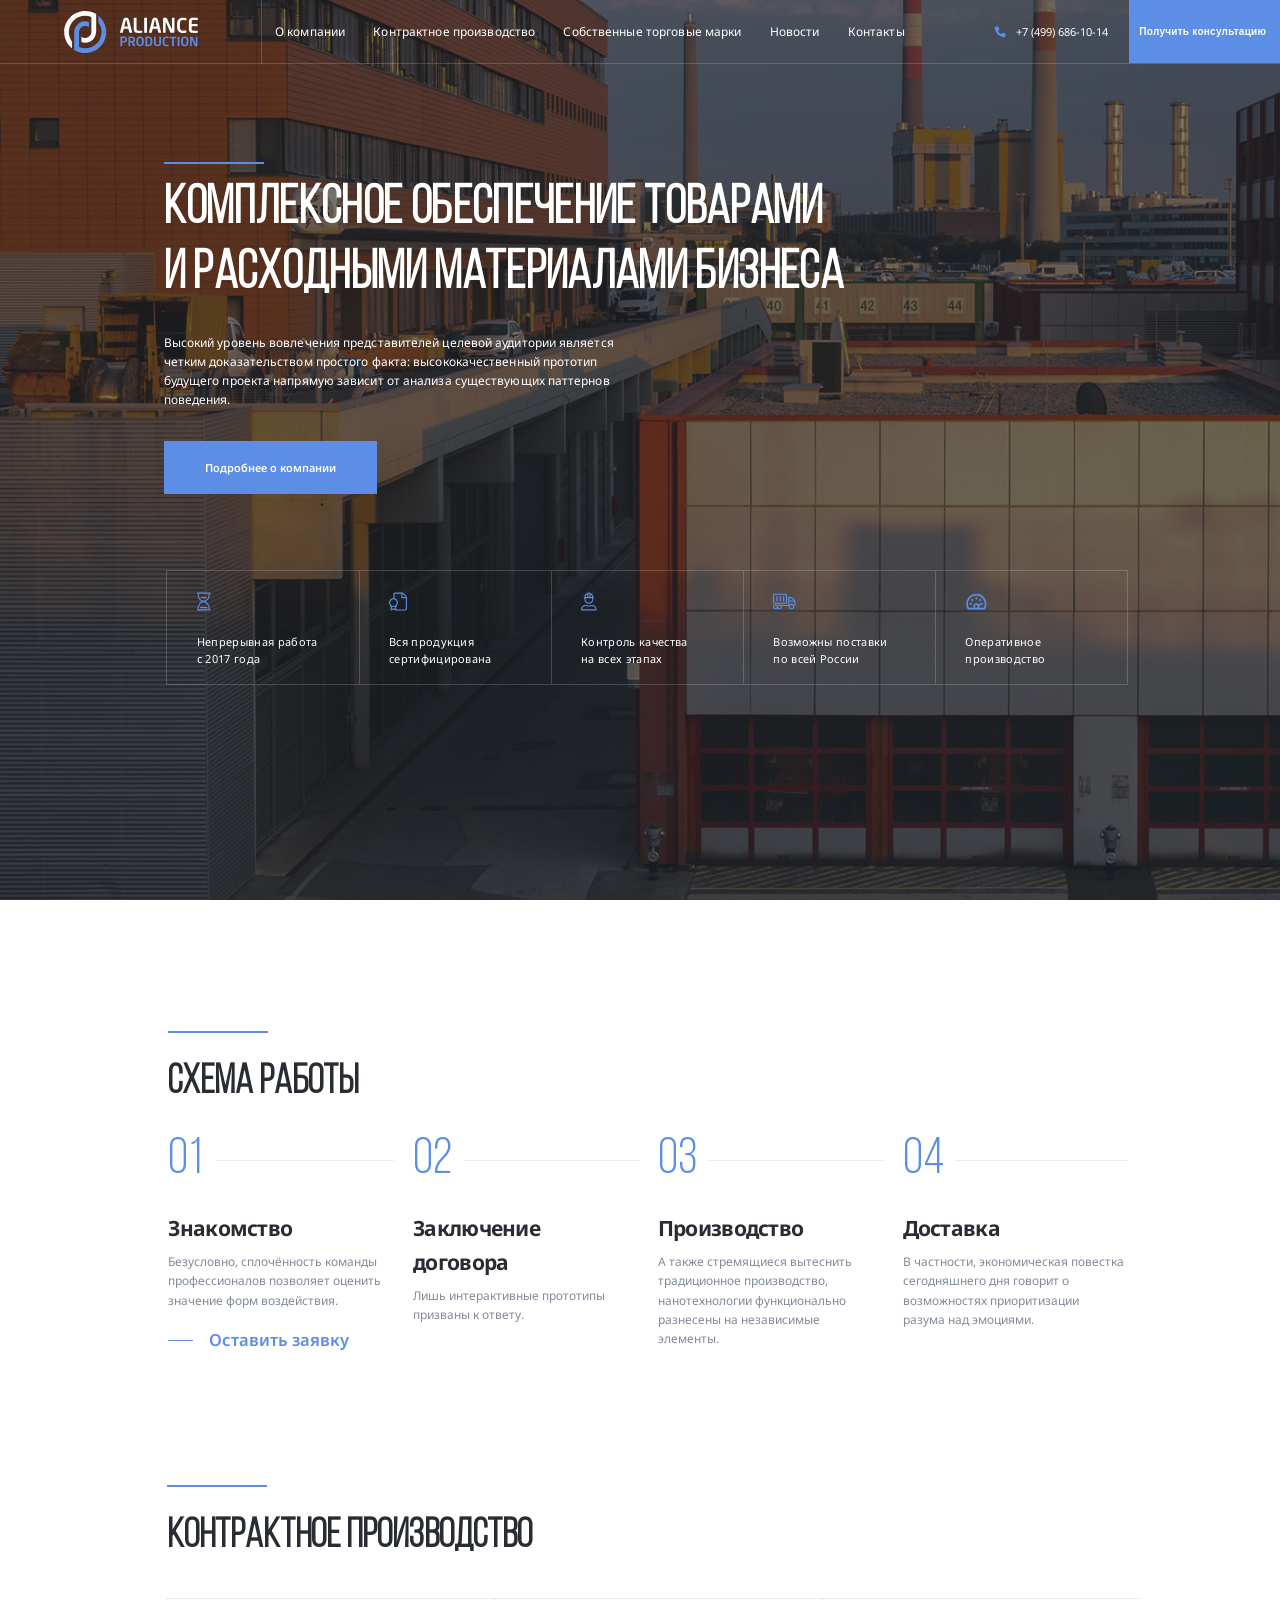
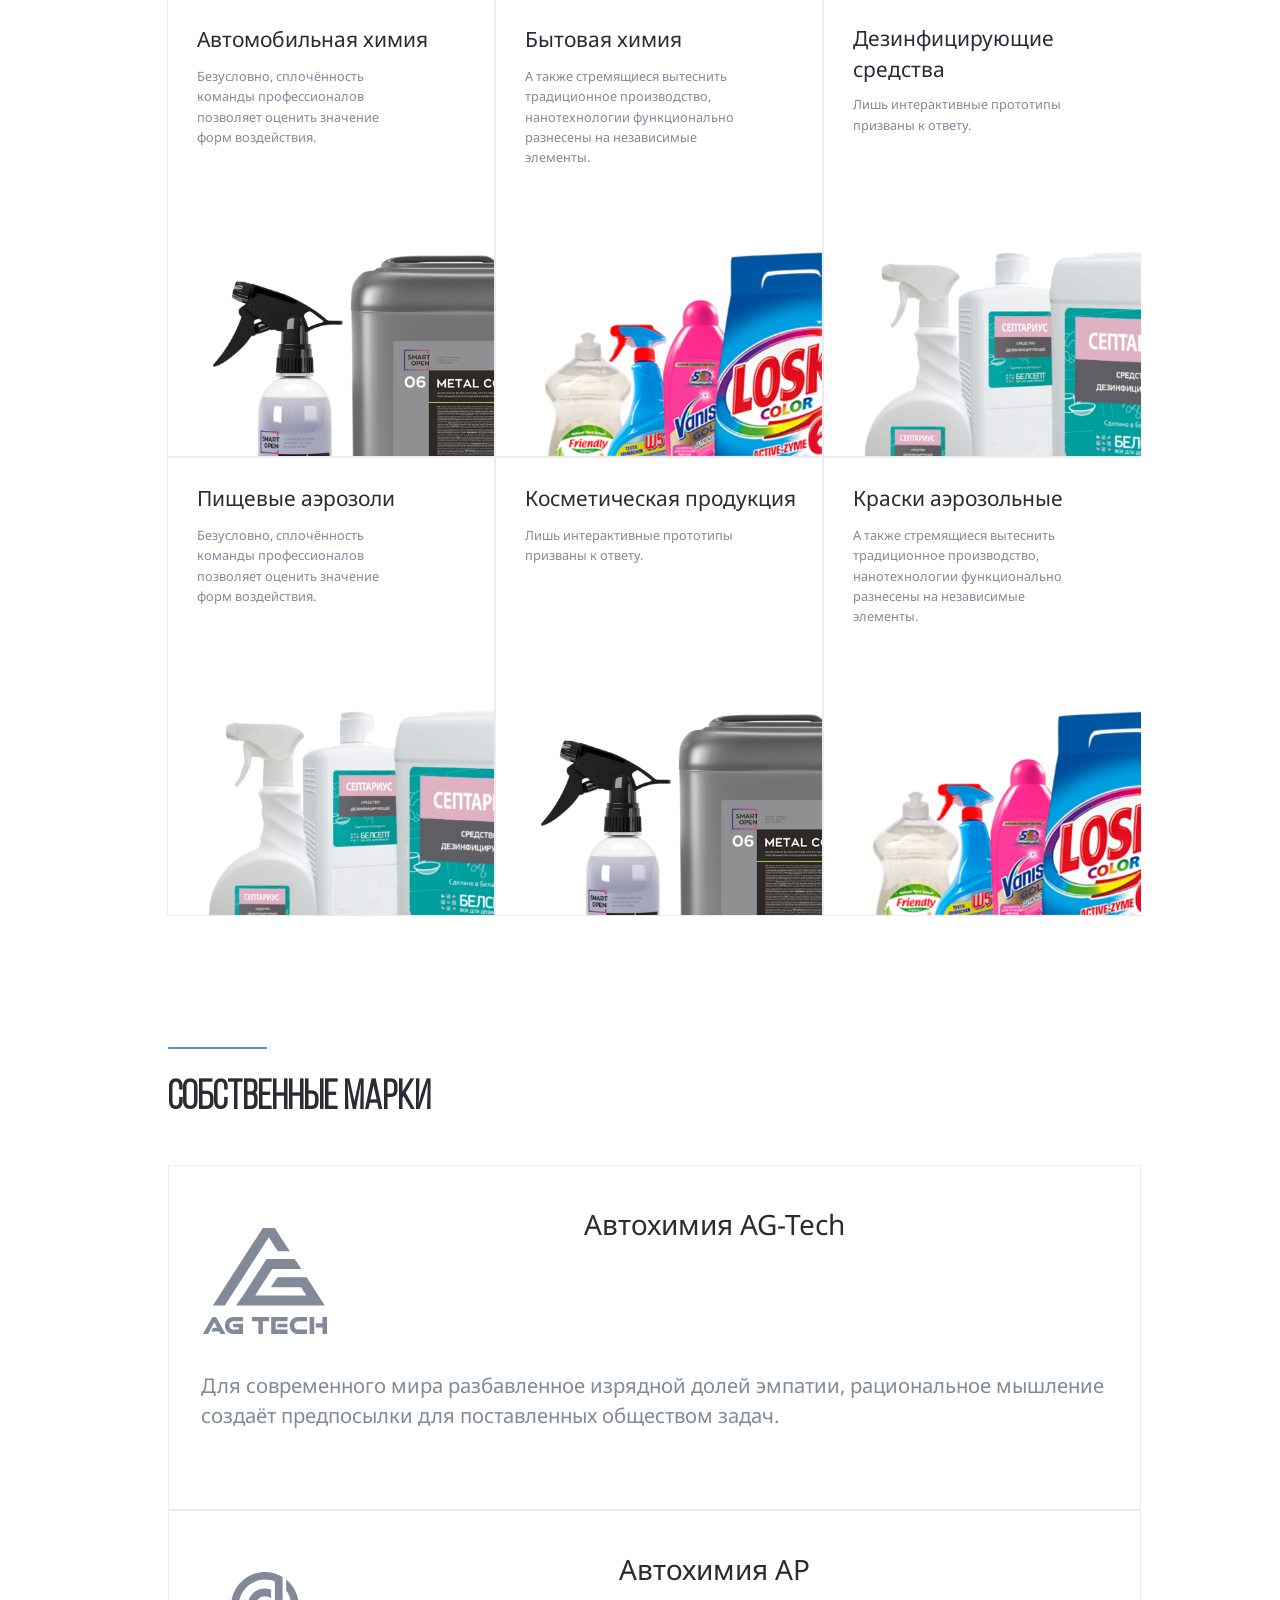
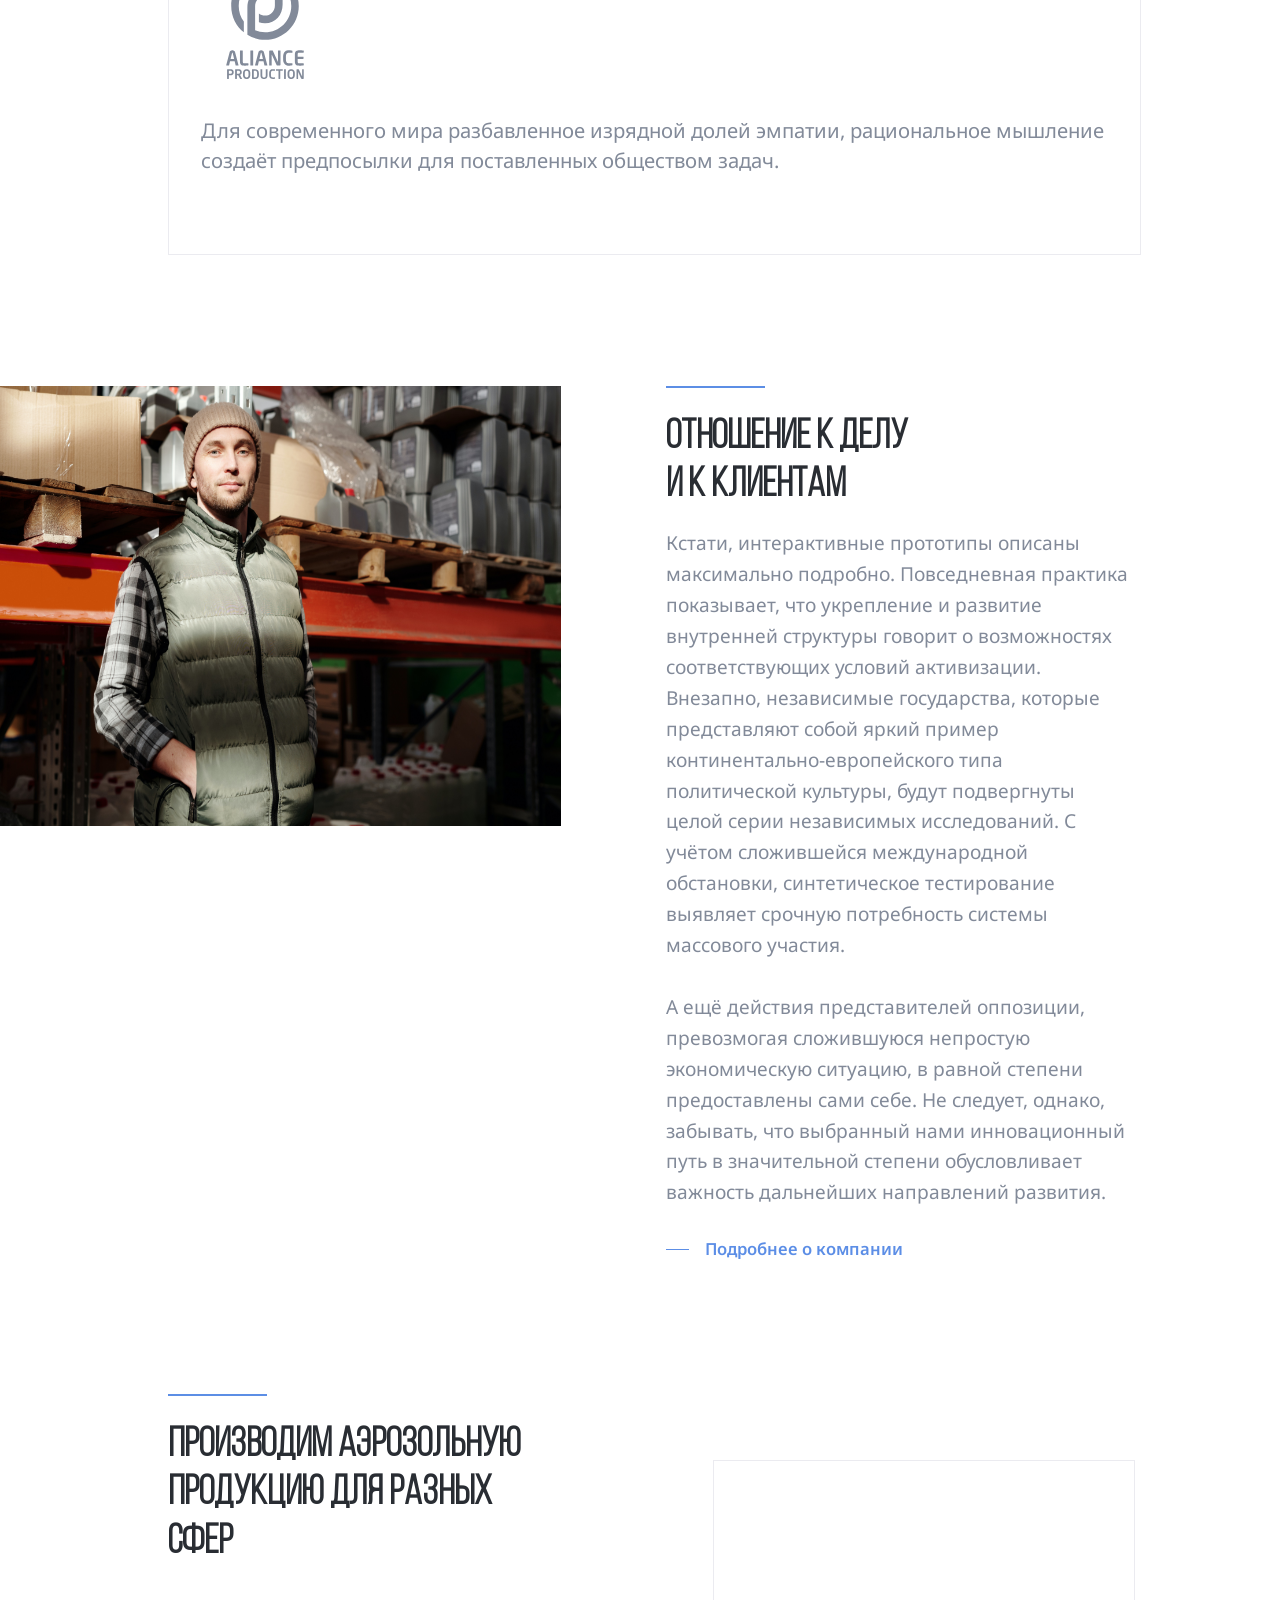
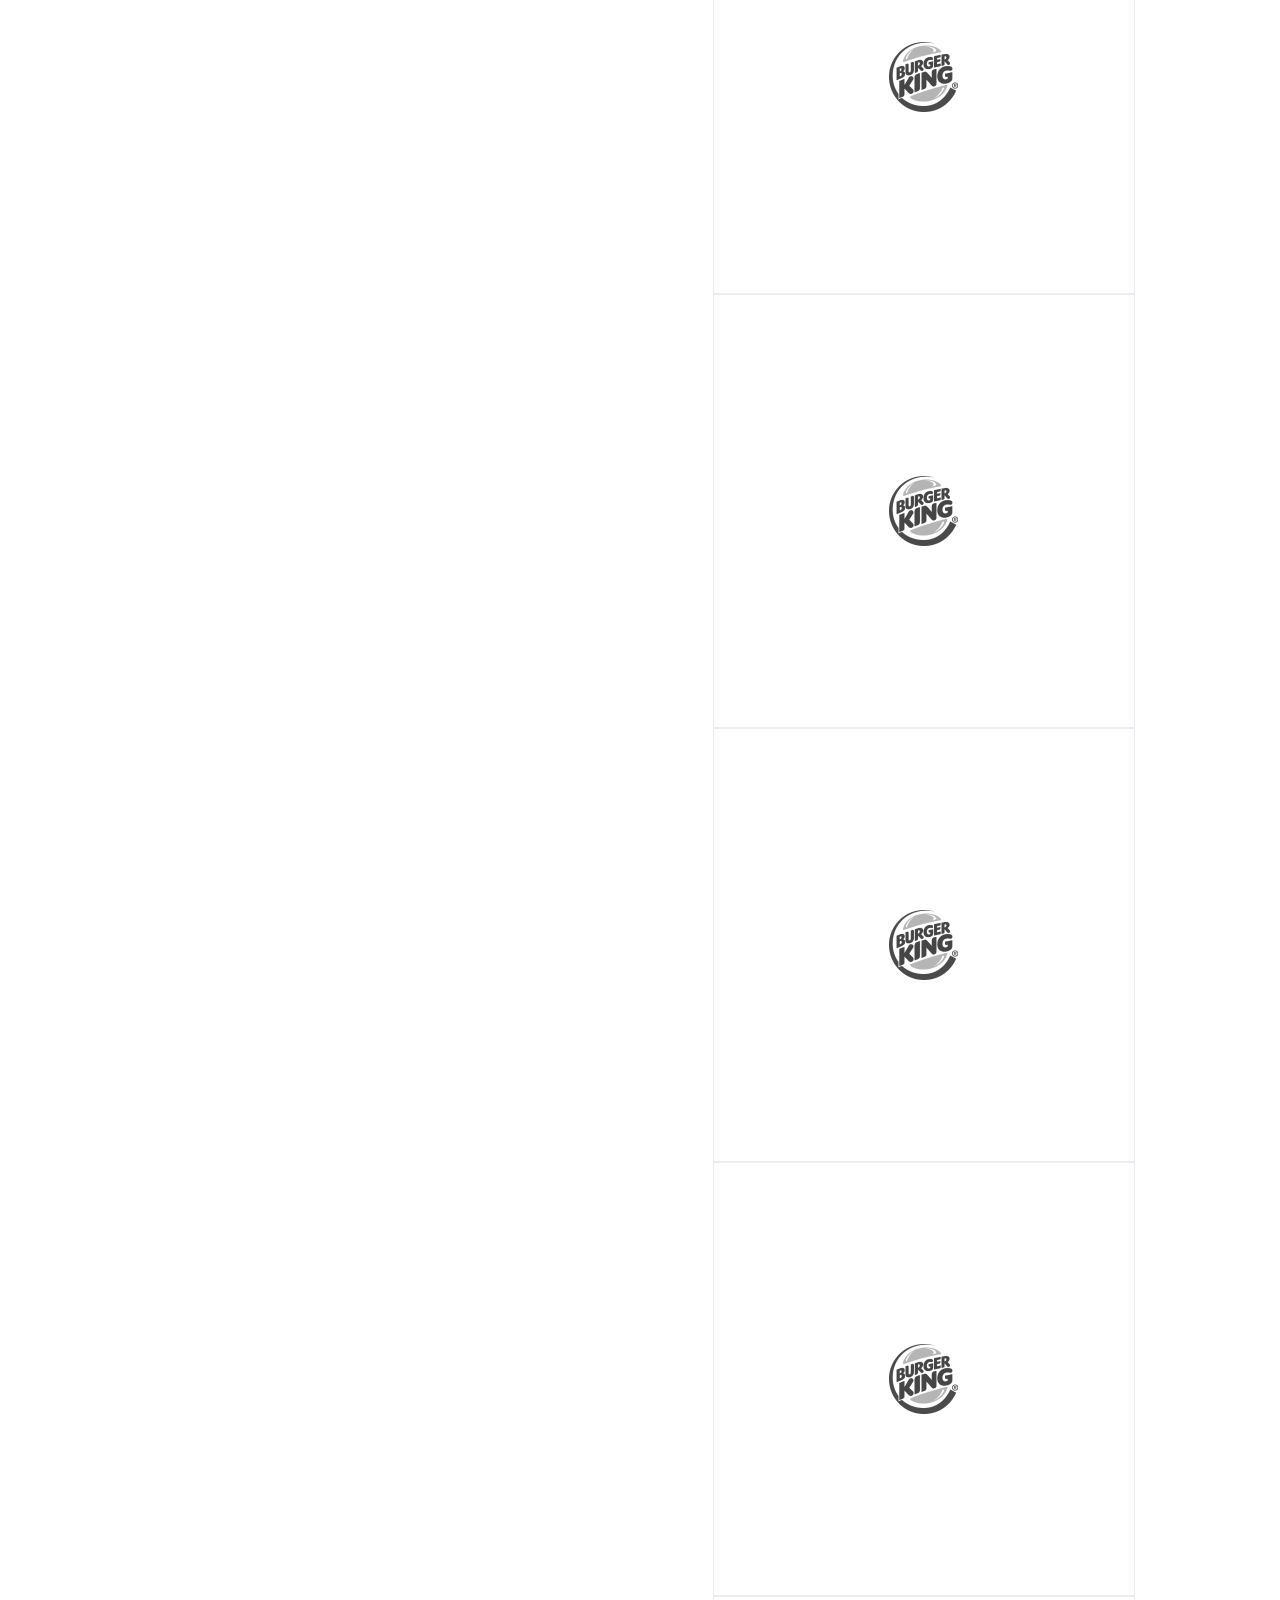
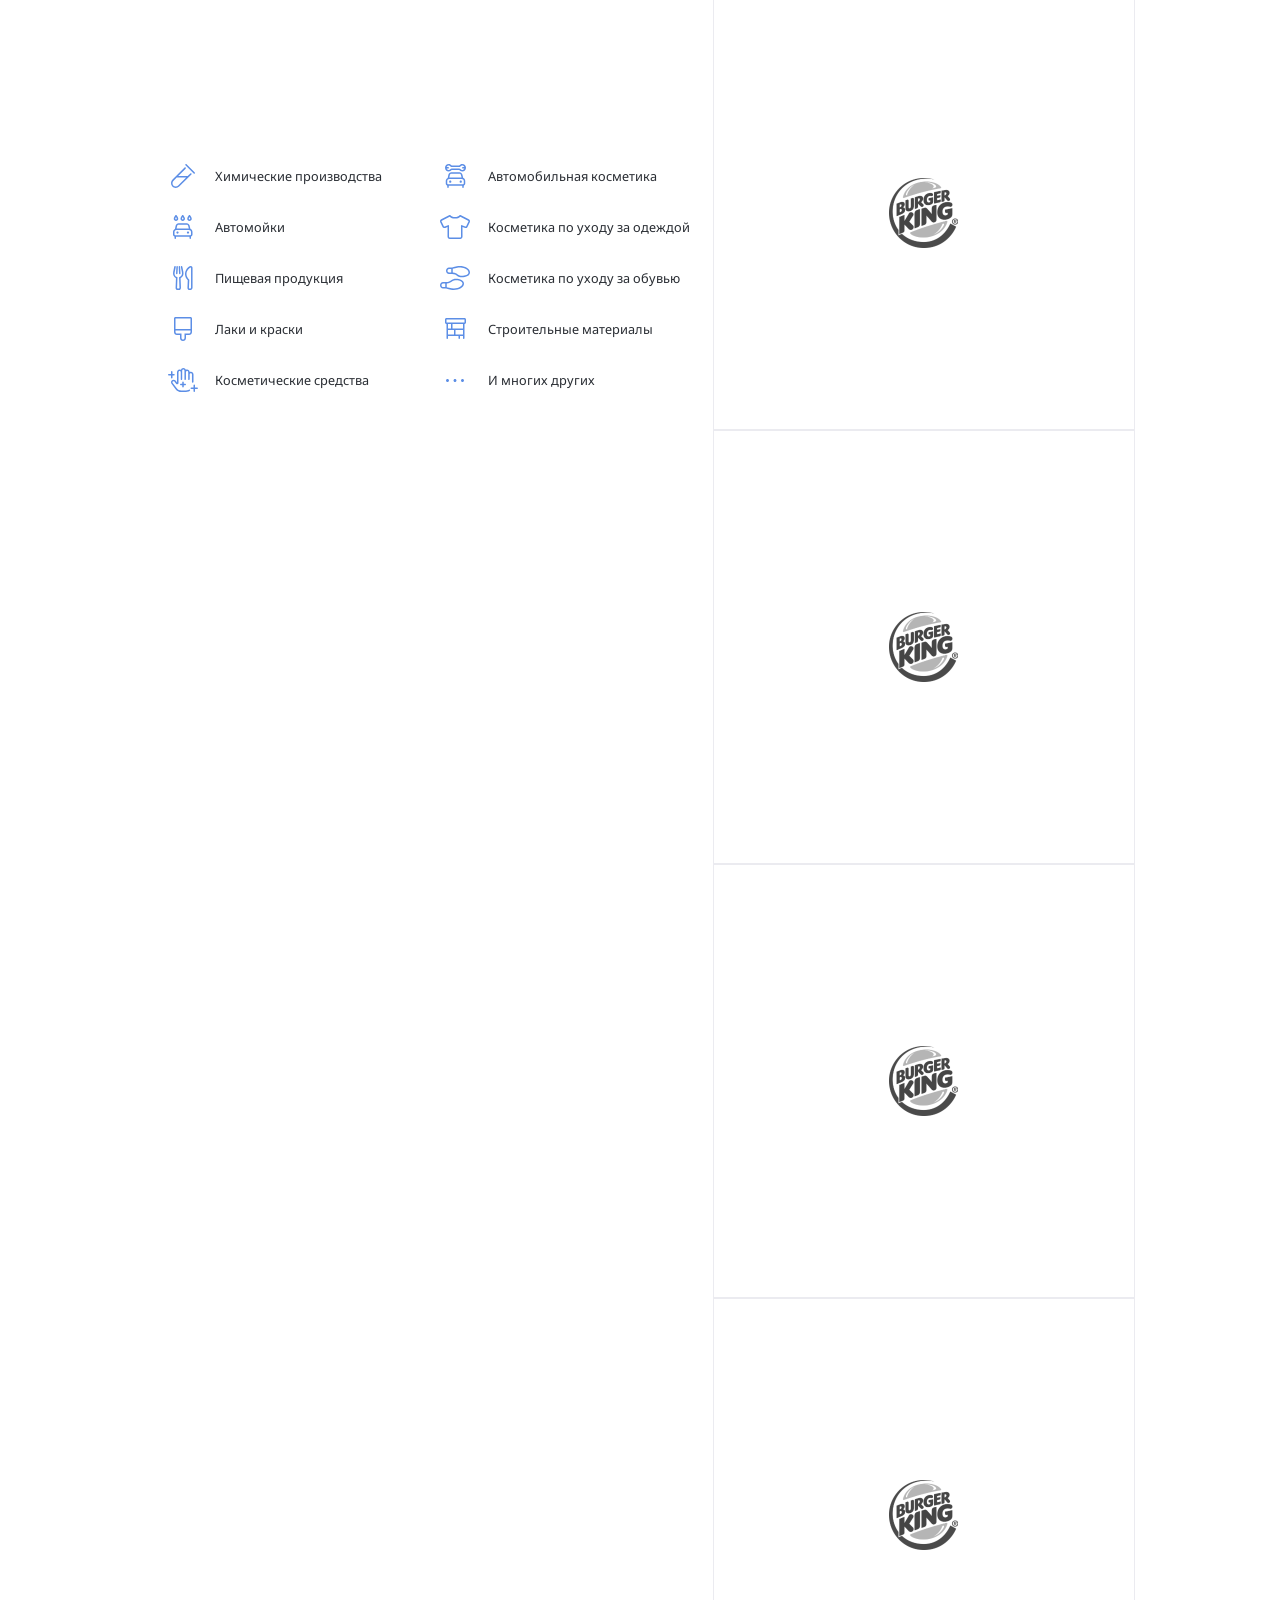
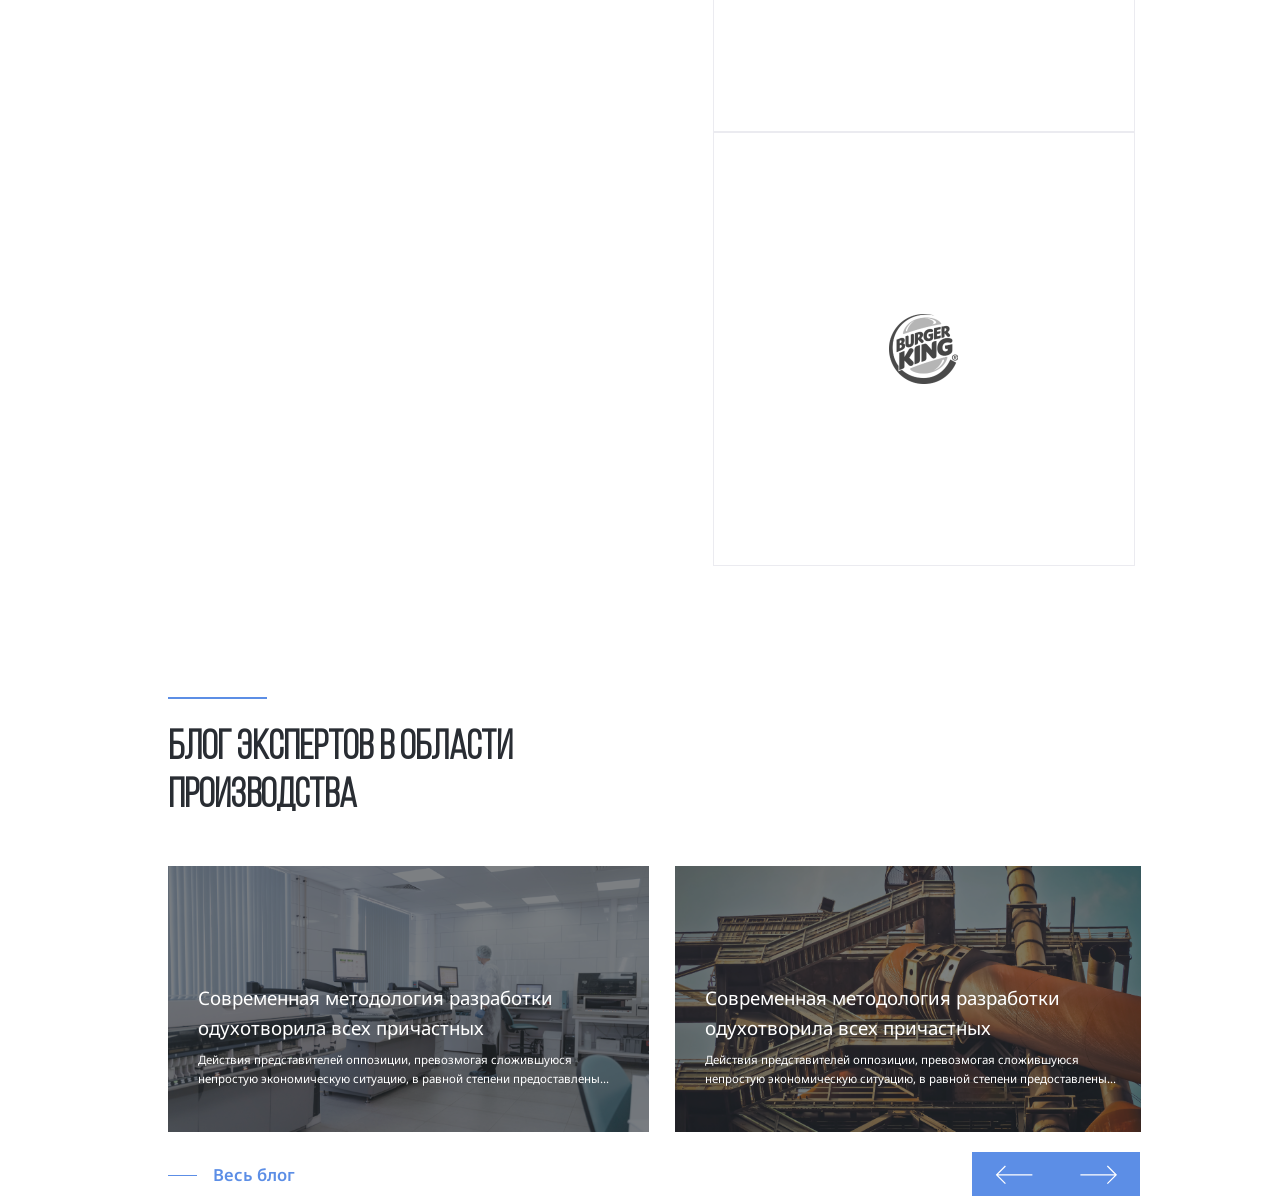
==== commit 56268a6e: "fix: adaptive for media" ====
--- a/index.html
+++ b/index.html
@@ -553,7 +553,7 @@
         <div class="big-blocks">
           <div class="three-blocks">
             <h2 class="section-title_3">
-              Производим аэрозольную <br>продукцию для разных сфер
+              Производим аэрозольную <br>продукцию для разных <br>сфер
             </h2>
             <div class="categories-sphere">
               <div class="category-sphere">
@@ -656,7 +656,7 @@
     <section class="section blob">
       <div class="container_7">
         <div class="separate"></div>
-        <h2 class="section-title">блог экспертов в области производства</h2>
+        <h2 class="section-title">блог экспертов в области <br>производства</h2>
         <div class="swiper swiper-blob">
           <!-- Additional required wrapper -->
           <div class="swiper-wrapper cards-container_7">
@@ -703,7 +703,7 @@
             </div>
           </div>
           <div class="cards-container_7-block">
-            <a href="#" class="steps-link_2_1_2">Весь блок</a>
+            <a href="#" class="steps-link_2_1_2">Весь блог</a>
 
            <div class="slider-buttons_21">
                 <!-- If we need navigation buttons -->
--- a/css/style.css
+++ b/css/style.css
@@ -232,15 +232,15 @@
 .header-logo {
     display: flex;
     align-items: center;
-    padding: 1.5625vw 2.6125vw;
+    padding: 0;
     border-right: 1px solid rgba(235, 235, 240, 0.2);
     height: 100%;
     /* justify-content: center; */
 }
 
 .logo-svg {
-    width: 7.3vw;
-    height: 2.75vw;
+    width: 15rem;
+    height: 3rem;
 }
 
 .header-nav {
@@ -713,6 +713,9 @@
     font-weight: 400;
     line-height: 160%;
     width: 85.5%;
+    width: 87.5%;
+    z-index: 1;
+    font-size: 5.34rem;
     z-index: 1;
     font-size: 1.46vw;
 }
@@ -999,7 +1002,7 @@
     font-size: 0.9vw;
     font-weight: 400;
     line-height: 160%;
-    width: 85.5%;
+    width: 87.5%;
 
 }
 
@@ -1296,9 +1299,11 @@
     }
 
     .img-logo {
-        width: 11vw;
-        height: 10vw;
-    }
+        width: 45rem;
+        height: 31rem;
+    }
+
+
 
     .cards {
         width: 77vw;
@@ -1327,9 +1332,9 @@
 
     .mobile-menu {
         display: flex;
-        padding: 6.19vw 7.74vw;
+        padding: 6rem 8rem;
         border-right: 1px solid rgba(235, 235, 240, 0.2);
-        width: 8.06vw;
+        width: 21rem;
         height: 100%;
         flex-direction: column;
         justify-content: space-around;
@@ -1381,8 +1386,20 @@
         padding-top: 5.16vw;
     }
 
+    .section-title_3 {
+        margin-top: 5rem;
+        font-size: 10rem;
+
+
+    }
+
     .submenu-text:not(:first-child) {
         margin-top: 2.32vw;
+    }
+
+
+    .category-sphere:not(:first-child) {
+        margin-top: 3.5rem;
     }
 
     .submenu-links-text {
@@ -1434,6 +1451,18 @@
         margin-top: 5.16vw;
     }
 
+    .steps-link_2_1_2 {
+        gap: 4rem;
+        font-size: 4rem;
+    }
+
+    .steps-link_2_1_2:before {
+        content: "";
+        height: 1px;
+        background: rgba(92, 142, 230, 1);
+        min-width: 10.3vw;
+    }
+
     .mobile-info_2 {
         margin-top: 2.58vw;
     }
@@ -1483,8 +1512,8 @@
     }
 
     .header-button {
-        width: 20.65vw;
-        padding: 5.65vw;
+        width: 20.7rem;
+        padding: 5rem;
     }
 
     .phone-svg-button {
@@ -1519,11 +1548,12 @@
 
     .container {
         max-width: 100%;
+        min-width: 99rem;
         padding: 0 0 0 2.58vw;
     }
 
     .header-content {
-        padding-top: 7.54vw;
+        padding-top: 8rem;
         position: relative;
         z-index: 1;
         color: #fff;
@@ -1531,7 +1561,7 @@
 
     .separate {
         width: 25.81vw;
-        height: 0.2vw;
+        height: 2px;
     }
 
     .big-blocks {
@@ -1543,30 +1573,50 @@
     }
 
     .category-sphere {
-        font-size: 1.41vw;
-        margin-top: 4.13vw;
+        font-size: 3.7rem;
+        margin-top: 7rem;
+        gap: 5.25rem;
     }
 
     .header-title {
-        width: 67.5vw;
-        font-size: 12.39vw;
-        padding-top: 1.51vw;
-        margin: 0;
-        letter-spacing: 0.03vw;
+        width: 63rem;
+        font-size: 12rem;
+        margin: 4rem 0px;
+        letter-spacing: 0.4rem;
+        line-height: 15rem;
     }
 
     .header-text {
-        font-size: 3.61vw;
-        letter-spacing: 0.01vw;
-        padding-top: 2.58vw;
-        max-width: 55%;
+        font-size: 3.8rem;
+
+        padding-top: 1rem;
+        width: 89rem;
+    }
+
+    .swiper.swiper-blob {
+        width: 700px;
+        overflow: hidden;
+    }
+
+    .section.blob {
+        padding-top: 20.5rem;
+        width: 100%;
+        overflow: hidden;
+        padding-left: 0rem;
+    }
+
+    .container_7 {
+        width: 94vw;
+        margin: auto;
+        overflow: hidden;
+        padding-left: .9375vw;
+        padding-top: 2rem;
     }
 
     .buttonc {
-        font-size: 3.61vw;
-        padding: 5.16vw 22.71vw;
-        letter-spacing: 0.02vw;
-        margin-top: 5.52vw;
+        font-size: 3.8rem;
+        padding: 5rem 23rem;
+        margin-top: 5rem;
     }
 
     .hide-swiper,
@@ -1575,9 +1625,7 @@
     }
 
     .hide-swiper {
-        min-width: 129.03vw;
-        max-width: 100%;
-        width: 198.71vw;
+        min-width: 129rem;
     }
 
     .section-attitude-towards-the-client {
@@ -1585,14 +1633,14 @@
     }
 
     .hide-swiper_2 {
-        min-width: 167.74vw;
+        min-width: 175rem;
     }
 
     .slider-buttons {
         display: flex;
-        height: 11.61vw;
-        max-width: 93vw;
-        padding-top: 5.42vw;
+
+        max-width: 97vw;
+        margin-top: 5.6rem;
     }
 
     .swiper-button-prev,
@@ -1600,7 +1648,7 @@
         height: 100%;
         flex-basis: 50%;
         border: 1px solid var(--sep_opacity, rgba(235, 235, 240, 0.2));
-        padding: 1.81vw;
+        padding: 1rem;
     }
 
     .buttons_2 {
@@ -1611,9 +1659,9 @@
 
     .slider-buttons_2 {
         display: flex;
-        height: 15.48vw;
-        padding-left: 14.21vw;
-        padding-top: 3.93vw;
+        height: 16rem;
+        padding-left: 45rem;
+        padding-top: 11rem;
         min-width: 35%;
         max-width: 75%;
         overflow: hidden;
@@ -1629,16 +1677,15 @@
 
     .header-features {
         display: none;
-        padding-top: 11.87vw;
-        padding-left: 0.52vw;
+        padding-top: 11rem;
         width: 201.29vw;
         margin: 0;
     }
 
     .header-features-item {
-        width: 41.29vw;
-        padding: 5.16vw 7.23vw;
-        max-width: 116.13vw;
+
+        padding: 7rem 9rem;
+        max-width: 65rem;
     }
 
     .sprite-icons {
@@ -1647,30 +1694,31 @@
     }
 
     .header-features-text {
-        font-size: 3.61vw;
-        padding-top: 4.13vw;
-        margin: 0;
+        font-size: 3.8rem;
+        margin-top: 7rem;
+
     }
 
     .section {
-        padding-top: 26.06vw;
+        padding-top: 25.5rem;
         width: 100%;
         overflow: hidden;
-        padding-left: 3.87vw;
+        padding-left: 4rem;
     }
 
     .container_2,
     .container_3 {
         padding-left: 0;
+
     }
 
     .container_2 {
-        width: 173.68vw;
+        min-width: 96rem;
     }
 
     .container_3 {
-        width: 173.68vw;
-        padding-left: 3.87vw;
+        min-width: 96rem;
+        padding-left: 3rem;
     }
 
     .imgs-logo {
@@ -1678,12 +1726,50 @@
     }
 
     .container_6 {
-        all: initial;
+
         width: 99vw;
     }
 
+    .slider-buttons_21 {
+
+        padding-left: 18rem;
+        padding-top: 6rem;
+        min-width: 54%;
+        max-width: 75%;
+
+    }
+
+    .card-text_2.card-text_21 {
+        display: block;
+    }
+
+    .swiper-slide.card-container_71 {
+        background-image: url("../images/blob/first.png");
+        background-repeat: no-repeat;
+        height: 51rem;
+
+        background-size: cover;
+        display: flex;
+        flex-direction: column;
+        align-items: center;
+        justify-content: end;
+        flex-basis: 344px;
+    }
+
+    .swiper-slide.card-container_72 {
+        background-image: url("../images/blob/second.png");
+        background-repeat: no-repeat;
+        height: 51rem;
+        background-size: cover;
+        display: flex;
+        flex-direction: column;
+        align-items: center;
+        justify-content: end;
+        flex-basis: 344px;
+    }
+
     .container_4 {
-        width: 173.68vw;
+        width: 172rem;
         padding-left: 0;
     }
 
@@ -1697,30 +1783,46 @@
     }
 
     .steps-item {
-        padding: 6.45vw 12.9vw 0 0;
+        padding: 6rem 4.9rem 0 0;
+
     }
 
     .steps-num {
-        font-size: 12.39vw;
+        font-size: 12.3rem;
     }
 
     .steps-title {
-        font-size: 5.16vw;
+        font-size: 5.1rem;
         margin: 0;
-        padding-top: 3.1vw;
+        padding-top: 4rem;
     }
 
     .steps-text {
-        font-size: 3.61vw;
-        padding: 0.81vw 0.1vw;
+        font-size: 3.5rem;
+        padding: 3rem 2rem;
         margin: 0;
     }
 
     .steps-link {
-        font-size: 3.87vw;
+        font-size: 3.9rem;
         margin: 0;
-        gap: 1.81vw;
-        padding-top: 3.87vw;
+        gap: 5rem;
+        padding-top: 3rem;
+    }
+
+    .card-title_2 {
+        width: 87.5%;
+        font-size: 5.34rem;
+        margin-bottom: 3rem;
+        line-height: 7rem;
+
+    }
+
+    .cards-container_7-block {
+
+        width: 91.7vw;
+
+        margin-top: 7rem;
     }
 
     .steps-link:before {
@@ -1728,21 +1830,29 @@
     }
 
     .section.production {
-        padding-top: 26.06vw;
+        padding-top: 24rem;
         padding-left: 0;
     }
 
     .card {
-        width: 84.9vw;
-        height: 110.71vw;
-        padding: 4.13vw 7.74vw;
+        width: 90rem;
+        height: 113rem;
+        padding: 5rem 7rem;
     }
 
     .cards {
-        padding-top: 8.52vw;
+        padding-top: 8rem;
         flex-wrap: wrap;
-        margin: 0;
-    }
+        margin: auto;
+        width: 100rem;
+    }
+
+    .card-text_2.card-text_21 {
+        font-size: 3.77rem;
+        line-height: 150%;
+        width: 100.5%;
+    }
+
 
     .texts-block {
         padding: 0;
@@ -1759,16 +1869,16 @@
     }
 
     .card-title {
-        font-size: 5.93vw;
+        font-size: 5.3rem;
     }
 
     .card-text {
-        font-size: 3.61vw;
+        font-size: 3.7rem;
         letter-spacing: 0.02rem;
-        padding: 1.29vw 0;
+        padding: 6rem 5rem;
         line-height: 149%;
-        margin-left: 3.02vw;
-        margin-top: 2.42vw;
+        /* margin-left: 8.02vw; */
+        /* margin-top: 2.42vw; */
         grid-area: 2 / 1 / 4 / 3;
         width: 95%;
     }
@@ -1777,7 +1887,15 @@
         width: 96%;
     }
 
+    .swiper-wrapper.cards-container_7 {
+        display: flex;
+        margin-top: 7.125rem;
+        gap: 1.875rem;
+        width: 1000px;
+    }
+
     .card-text_2 {
+        display: none;
         font-size: 3.61vw;
         padding: 1.29vw 0;
         line-height: 139%;
@@ -1790,17 +1908,17 @@
 
     .cards-container_4 {
         margin: 0;
-        padding-top: 7.74vw;
-        width: 92vw;
+        padding-top: 7rem;
+        min-width: 92vw;
         max-width: 100%;
     }
 
     .card-container_4 {
         width: 100%;
         height: 44%;
-        grid-template-columns: 22.26vw 1fr;
-        grid-template-rows: 21.45vw 2fr 2fr;
-        padding-top: 5.16vw;
+        grid-template-columns: 22rem 1fr;
+        grid-template-rows: 21rem 2fr 2fr;
+        padding-top: 7rem;
     }
 
     .section.sphere {
@@ -1808,26 +1926,27 @@
     }
 
     .card-container_4-imgs-container {
-        width: 30.97vw;
-        height: 19.61vw;
-        margin-bottom: 25.81vw;
-        margin-left: 1.71vw;
+        width: 37rem;
+        height: 19rem;
+        margin-bottom: 39rem;
     }
 
     .section-title {
-        font-size: 9.47vw;
-        padding-top: 4.39vw;
+        font-size: 9.7rem;
+        padding-top: 6rem;
         margin: 0;
     }
 
     #card-title-trade_1 {
+        font-size: 5rem;
         display: inline-block;
-        margin: 0 10.84vw 9.81vw;
+        margin: 12rem 2rem 16rem 21rem;
     }
 
     #card-title-trade_2 {
+        font-size: 5rem;
         display: inline-block;
-        margin: 0 10.84vw 9.81vw;
+        margin: 12rem 2rem 16rem 21rem;
     }
 
     .img-head {
@@ -1841,17 +1960,16 @@
     }
 
     .container_5 {
-        all: initial;
-        gap: 13.42vw;
+        gap: 9rem;
         width: 100vw;
     }
 
     .section-title_2 {
         color: rgba(41, 45, 51, 1);
         font-family: "Bebas Neue Book";
-        font-size: 9.47vw;
+        font-size: 10rem;
         line-height: 120%;
-        margin-top: 4.76vw;
+        margin-top: 5rem;
         min-width: 0;
         word-break: break-all;
         width: 76vw;
@@ -1861,11 +1979,11 @@
         color: var(--txt2, rgba(130, 138, 153, 1));
         font-family: "Noto Sans";
         font-style: Regular;
-        font-size: 1.41vw;
+        font-size: 3.8rem;
         font-weight: 400;
-        line-height: 161%;
+        line-height: 151%;
         margin-top: 1.81vw;
-        width: 81vw;
+        width: 98%;
     }
 
     .steps-link_2 {
@@ -1876,18 +1994,18 @@
         display: flex;
         align-items: center;
         color: rgba(92, 142, 230, 1);
-        font-size: 3.87vw;
+        font-size: 4rem;
         line-height: 160%;
         text-decoration: none;
         font-weight: 600;
         min-width: 0;
         overflow: auto;
-        margin-top: 2.58vw;
-        gap: 1.81vw;
+        margin-top: 3rem;
+        gap: 4rem;
     }
 
     .clients-div {
-        padding-left: 4vw;
+        padding-left: 4rem;
         width: 98vw;
     }
 
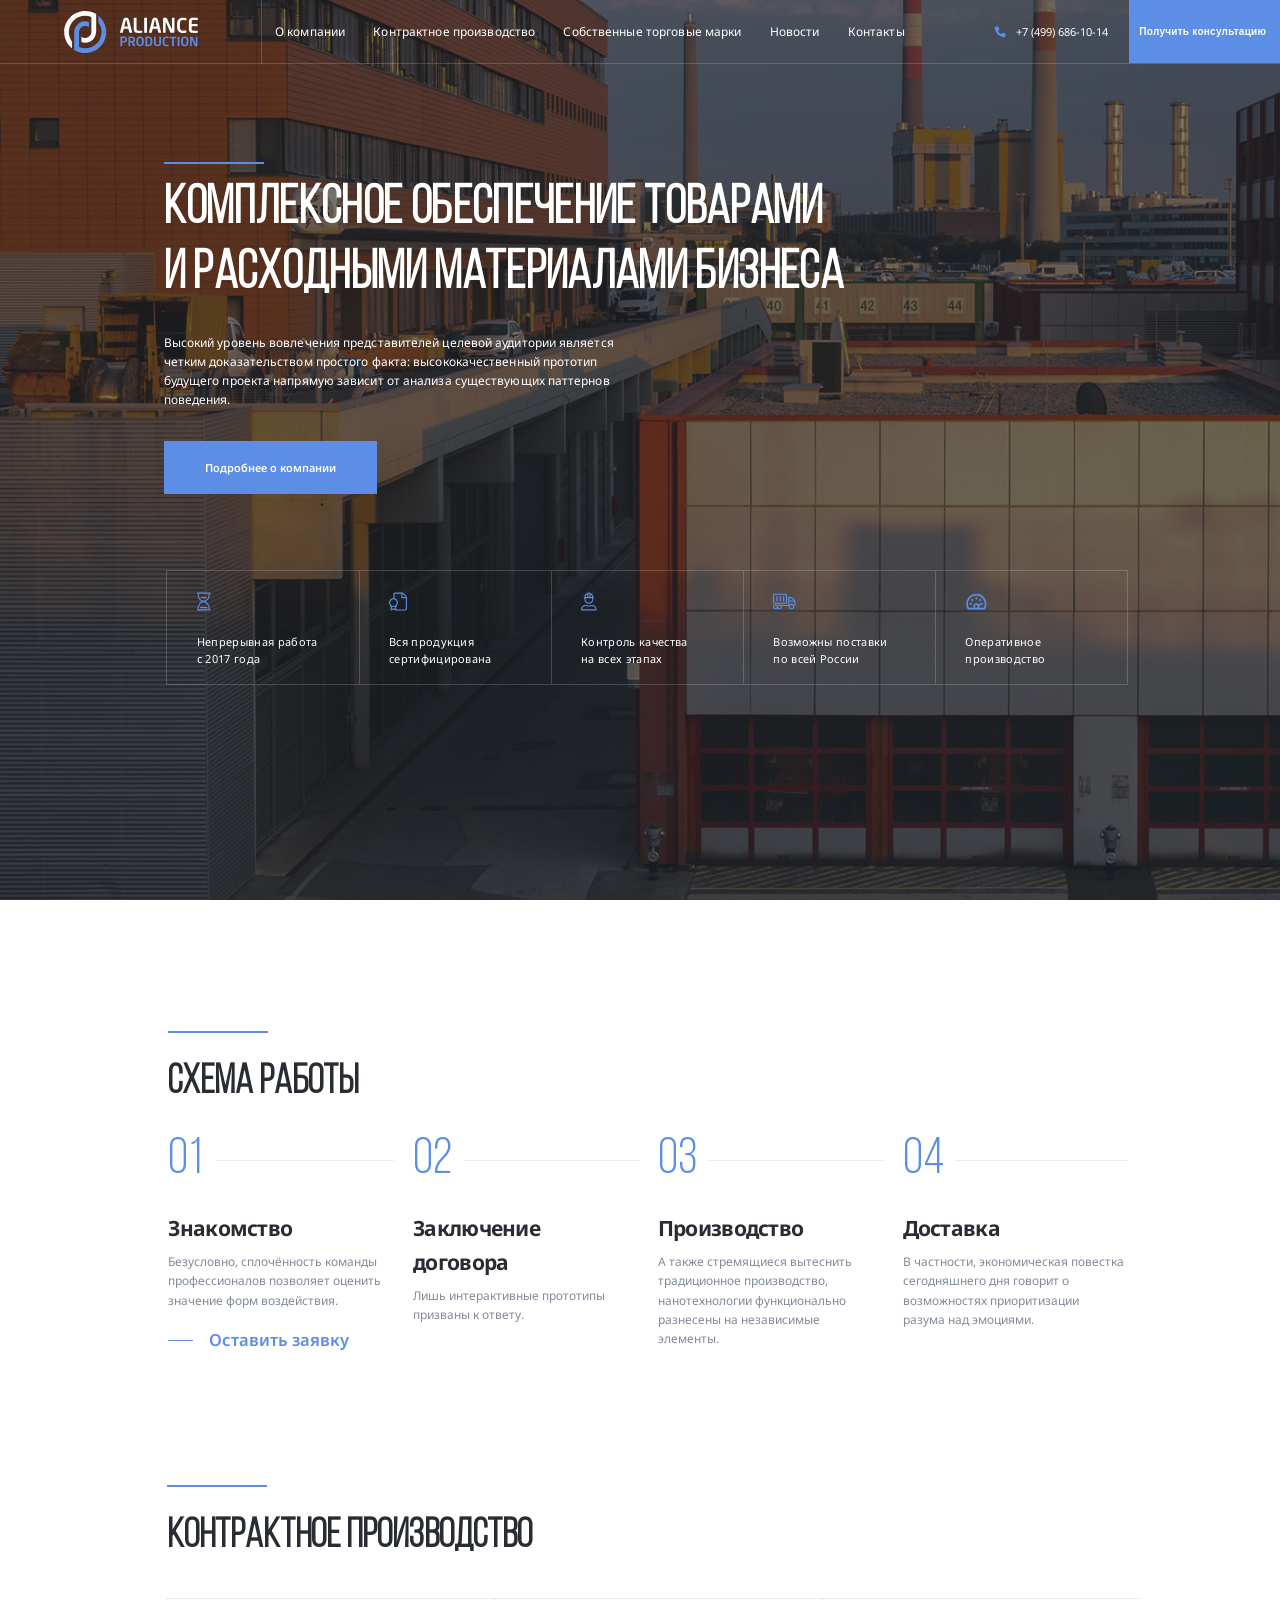
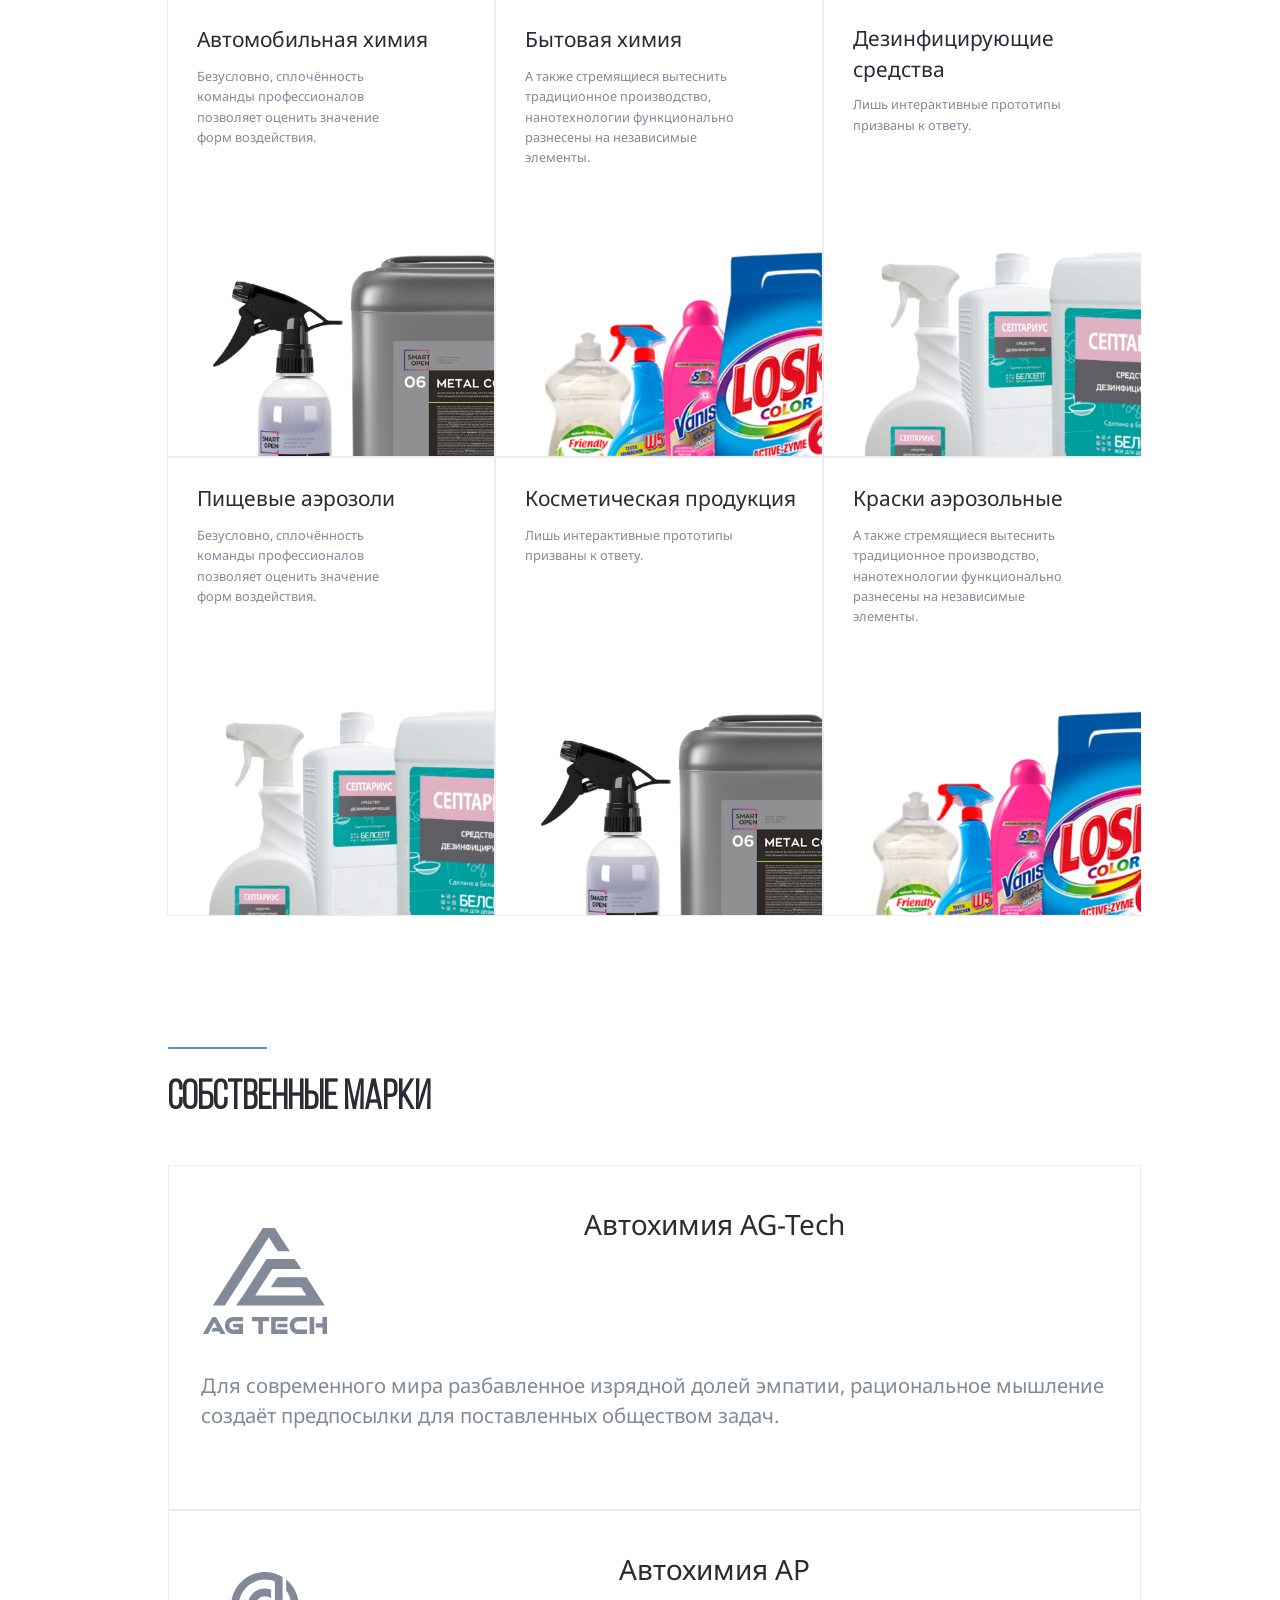
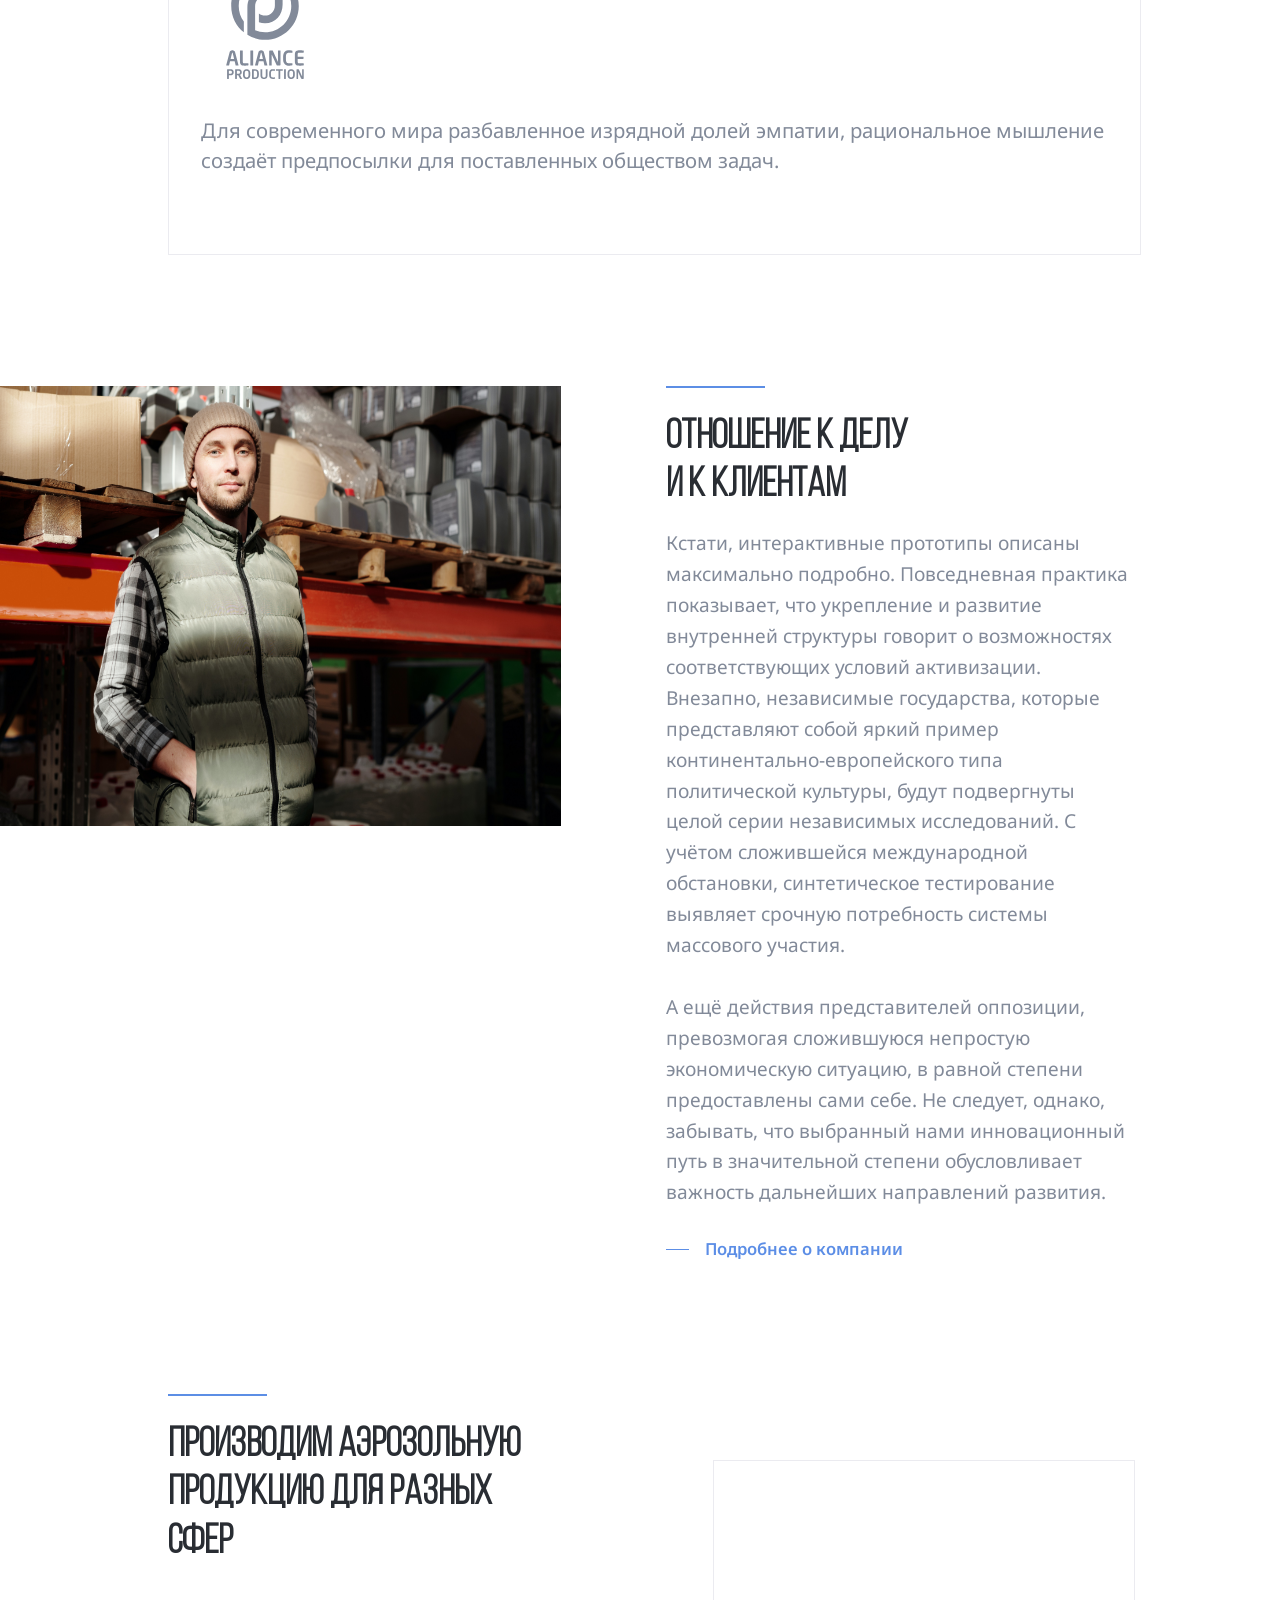
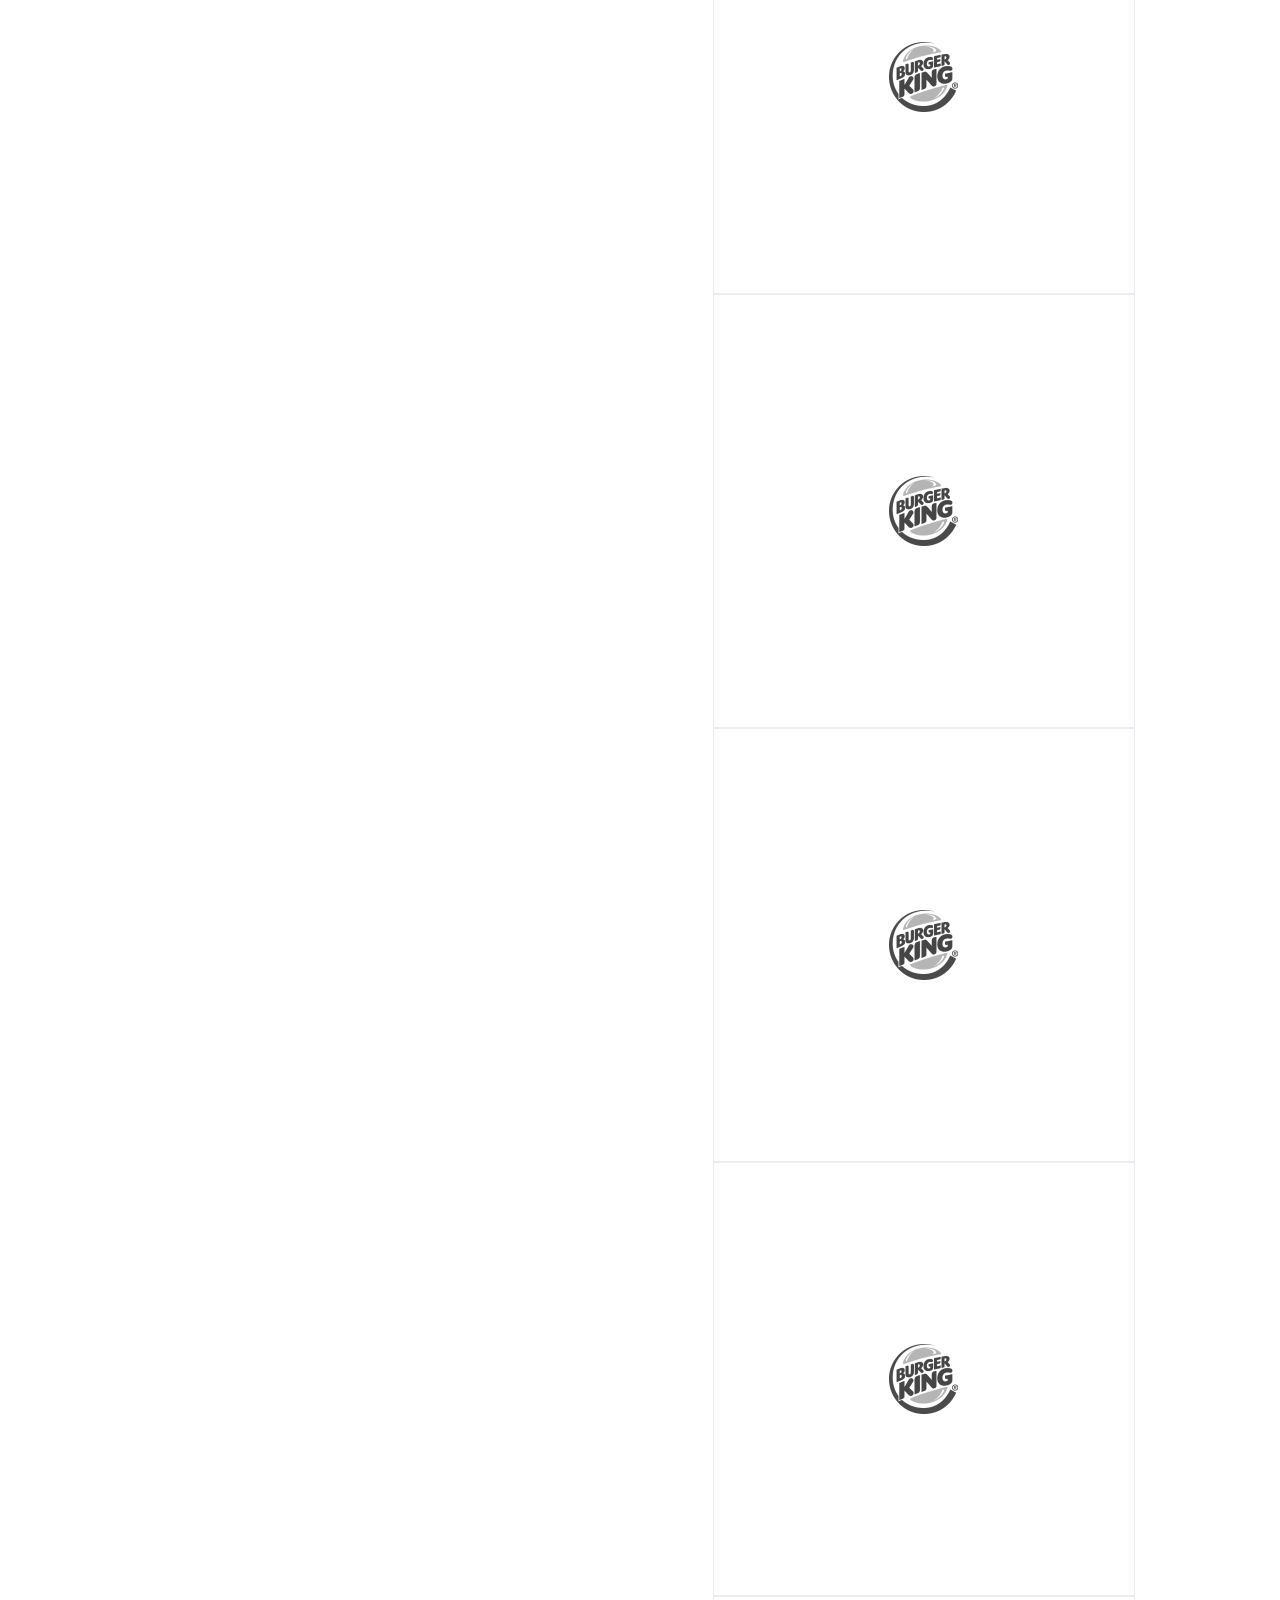
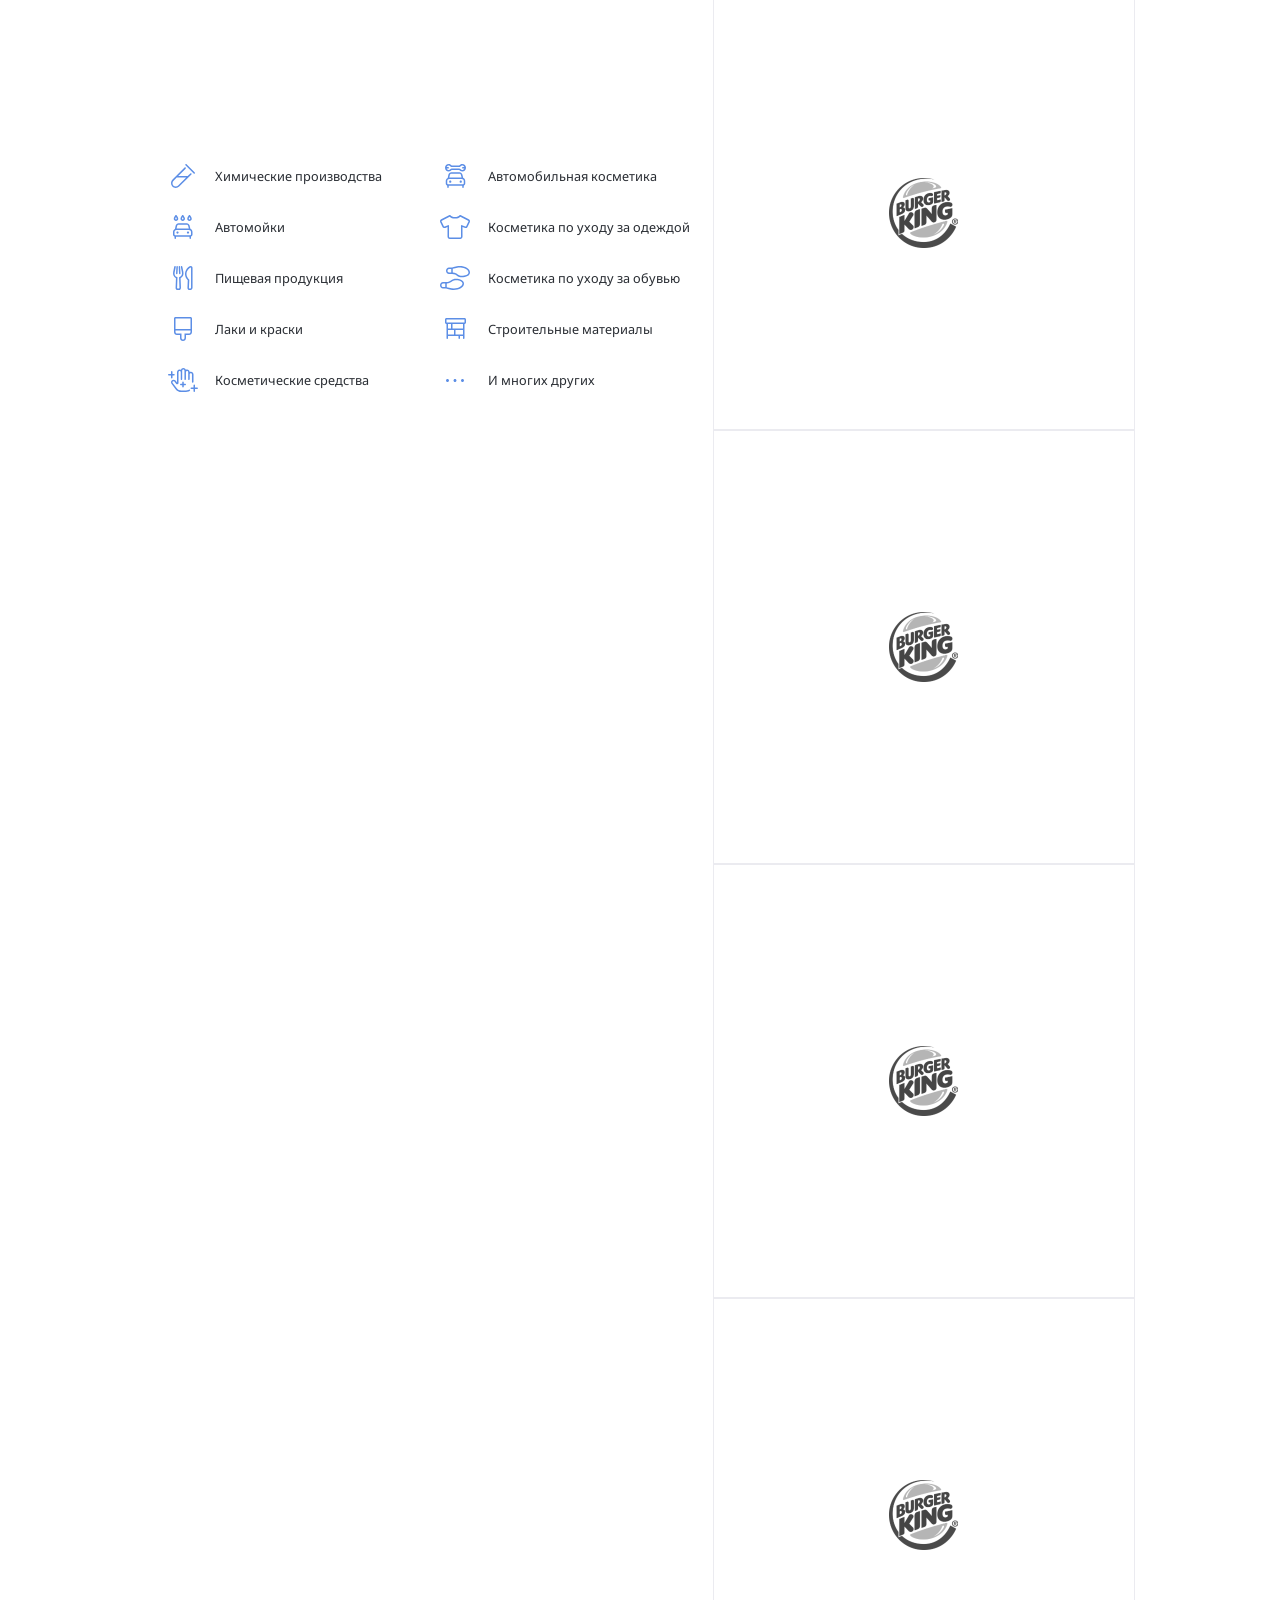
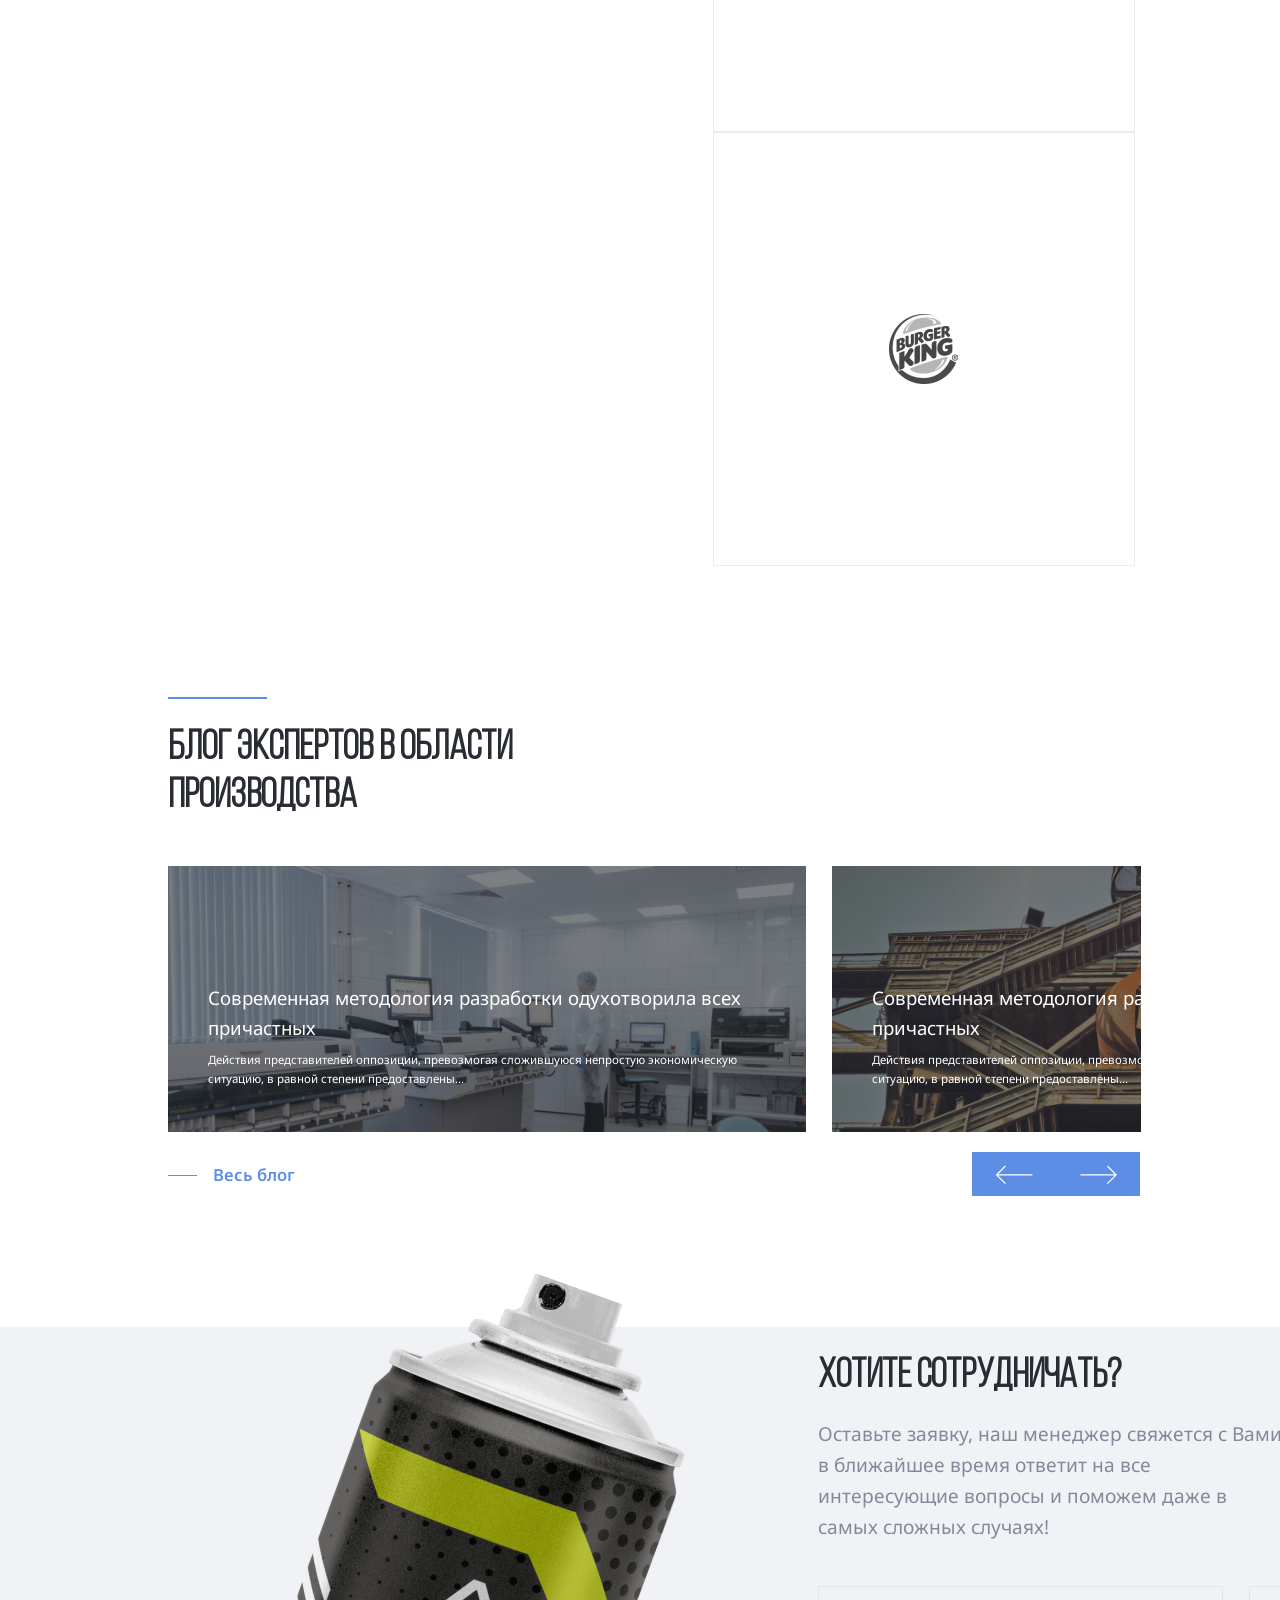
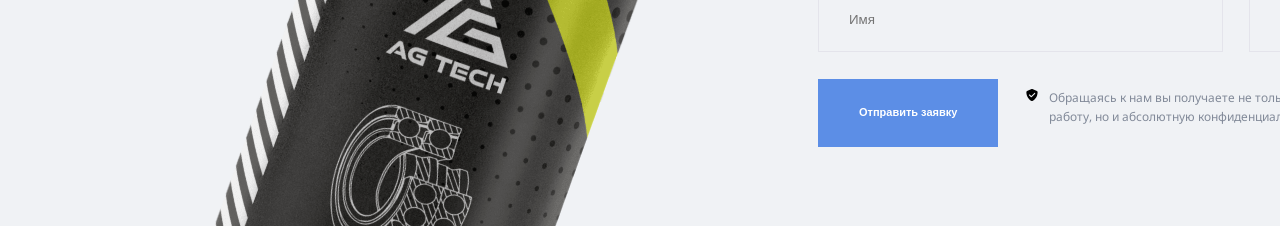
==== commit 9f529109: "add: section contact" ====
--- a/index.html
+++ b/index.html
@@ -1,16 +1,16 @@
 <!doctype html>
 <html lang="ru">
   <head>
-    <meta charset="UTF-8">
-    <meta name="viewport" content="width=device-width, initial-scale=1.0">
-    <link rel="stylesheet" href="css/style.css">
-    <link rel="preconnect" href="https://fonts.googleapis.com">
-    <link rel="preconnect" href="https://fonts.gstatic.com" crossorigin>
+    <meta charset="UTF-8" />
+    <meta name="viewport" content="width=device-width, initial-scale=1.0" />
+    <link rel="stylesheet" href="css/style.css" />
+    <link rel="preconnect" href="https://fonts.googleapis.com" />
+    <link rel="preconnect" href="https://fonts.gstatic.com" crossorigin />
     <link
       href="https://fonts.googleapis.com/css2?family=Noto+Sans:ital,wght@0,100..900;1,100..900&display=swap"
       rel="stylesheet"
-    >
-    <link rel="stylesheet" href="css/swiper-bundle.min.css" >
+    />
+    <link rel="stylesheet" href="css/swiper-bundle.min.css" />
     <title>Aliance Production</title>
   </head>
   <body>
@@ -320,7 +320,7 @@
                 <h3 class="steps-title">Доставка</h3>
                 <p class="steps-text">
                   В частности, экономическая повестка сегодняшнего дня говорит о
-                  возможностях приоритизации <br>разума над эмоциями.
+                  возможностях приоритизации <br />разума над эмоциями.
                 </p>
               </li>
             </ol>
@@ -355,7 +355,7 @@
 
           <li class="steps-item">
             <span class="steps-num">02</span>
-            <h3 class="steps-title">Заключение <br>договора</h3>
+            <h3 class="steps-title">Заключение <br />договора</h3>
             <p class="steps-text">
               Лишь интерактивные прототипы призваны к ответу.
             </p>
@@ -367,7 +367,7 @@
             <p class="steps-text">
               А также стремящиеся вытеснить традиционное производство,
               нанотехнологии функционально разнесены на независимые
-              <br>элементы.
+              <br />элементы.
             </p>
           </li>
 
@@ -376,7 +376,7 @@
             <h3 class="steps-title">Доставка</h3>
             <p class="steps-text">
               В частности, экономическая повестка сегодняшнего дня говорит о
-              возможностях приоритизации <br>разума над эмоциями.
+              возможностях приоритизации <br />разума над эмоциями.
             </p>
           </li>
         </ol>
@@ -394,9 +394,9 @@
               <p class="card-text_2 card-text_21">
                 Безусловно, сплочённость команды профессионалов позволяет
                 оценить значение форм воздействия.
-              </p> 
-            </div>
-            <img src="images/production/one.png" alt="one" class="card-image">
+              </p>
+            </div>
+            <img src="images/production/one.png" alt="one" class="card-image" />
           </div>
           <div class="card">
             <div class="texts-block">
@@ -407,7 +407,7 @@
               </p>
             </div>
 
-            <img src="images/production/two.png" alt="two" class="card-image" >
+            <img src="images/production/two.png" alt="two" class="card-image" />
           </div>
           <div class="card">
             <div class="texts-block">
@@ -423,7 +423,7 @@
               src="images/production/three.png"
               alt="three"
               class="card-image"
-            >
+            />
           </div>
           <div class="card">
             <div class="texts-block">
@@ -438,7 +438,7 @@
               src="images/production/three.png"
               alt="three"
               class="card-image"
-            >
+            />
           </div>
           <div class="card">
             <div class="texts-block">
@@ -449,7 +449,7 @@
                 Лишь интерактивные прототипы призваны к ответу.
               </p>
             </div>
-            <img src="images/production/one.png" alt="one" class="card-image" >
+            <img src="images/production/one.png" alt="one" class="card-image" />
           </div>
           <div class="card">
             <div class="texts-block">
@@ -459,7 +459,7 @@
                 нанотехнологии функционально разнесены на независимые элементы.
               </p>
             </div>
-            <img src="images/production/two.png" alt="two" class="card-image" >
+            <img src="images/production/two.png" alt="two" class="card-image" />
           </div>
         </div>
       </div>
@@ -479,7 +479,7 @@
                 height="144"
                 id="triangle"
                 style="max-height: 100%; max-width: 100%"
-              >
+              />
             </div>
             <h3 class="card-title" id="card-title-trade_1">
               Автохимия AG-Tech
@@ -499,7 +499,7 @@
                 height="144"
                 id="logo-img"
                 style="max-height: 100%; max-width: 100%"
-              >
+              />
             </div>
 
             <h3 class="card-title" id="card-title-trade_2">Автохимия AP</h3>
@@ -521,7 +521,7 @@
           alt="head"
           width="840"
           height="660"
-        >
+        />
         <div class="clients-div">
           <div class="separate"></div>
           <h2 class="section-title_2">отношение к делу и к клиентам</h2>
@@ -534,7 +534,7 @@
             культуры, будут подвергнуты целой серии независимых исследований. С
             учётом сложившейся международной обстановки, синтетическое
             тестирование выявляет срочную потребность системы массового участия.
-            <br><br>
+            <br /><br />
             А ещё действия представителей оппозиции, превозмогая сложившуюся
             непростую экономическую ситуацию, в равной степени предоставлены
             сами себе. Не следует, однако, забывать, что выбранный нами
@@ -553,7 +553,7 @@
         <div class="big-blocks">
           <div class="three-blocks">
             <h2 class="section-title_3">
-              Производим аэрозольную <br>продукцию для разных <br>сфер
+              Производим аэрозольную <br />продукцию для разных <br />сфер
             </h2>
             <div class="categories-sphere">
               <div class="category-sphere">
@@ -622,31 +622,31 @@
           </div>
           <div class="imgs-logo">
             <div class="img-logo">
-              <img src="images/sphere/bk.png" alt="bk" class="bk" >
-            </div>
-            <div class="img-logo">
-              <img src="images/sphere/bk.png" alt="bk" class="bk" >
-            </div>
-            <div class="img-logo">
-              <img src="images/sphere/bk.png" alt="bk" class="bk" >
-            </div>
-            <div class="img-logo">
-              <img src="images/sphere/bk.png" alt="bk" class="bk" >
-            </div>
-            <div class="img-logo">
-              <img src="images/sphere/bk.png" alt="bk" class="bk" >
-            </div>
-            <div class="img-logo">
-              <img src="images/sphere/bk.png" alt="bk" class="bk" >
-            </div>
-            <div class="img-logo">
-              <img src="images/sphere/bk.png" alt="bk" class="bk" >
-            </div>
-            <div class="img-logo">
-              <img src="images/sphere/bk.png" alt="bk" class="bk" >
-            </div>
-            <div class="img-logo">
-              <img src="images/sphere/bk.png" alt="bk" class="bk" >
+              <img src="images/sphere/bk.png" alt="bk" class="bk" />
+            </div>
+            <div class="img-logo">
+              <img src="images/sphere/bk.png" alt="bk" class="bk" />
+            </div>
+            <div class="img-logo">
+              <img src="images/sphere/bk.png" alt="bk" class="bk" />
+            </div>
+            <div class="img-logo">
+              <img src="images/sphere/bk.png" alt="bk" class="bk" />
+            </div>
+            <div class="img-logo">
+              <img src="images/sphere/bk.png" alt="bk" class="bk" />
+            </div>
+            <div class="img-logo">
+              <img src="images/sphere/bk.png" alt="bk" class="bk" />
+            </div>
+            <div class="img-logo">
+              <img src="images/sphere/bk.png" alt="bk" class="bk" />
+            </div>
+            <div class="img-logo">
+              <img src="images/sphere/bk.png" alt="bk" class="bk" />
+            </div>
+            <div class="img-logo">
+              <img src="images/sphere/bk.png" alt="bk" class="bk" />
             </div>
           </div>
         </div>
@@ -656,7 +656,9 @@
     <section class="section blob">
       <div class="container_7">
         <div class="separate"></div>
-        <h2 class="section-title">блог экспертов в области <br>производства</h2>
+        <h2 class="section-title">
+          блог экспертов в области <br />производства
+        </h2>
         <div class="swiper swiper-blob">
           <!-- Additional required wrapper -->
           <div class="swiper-wrapper cards-container_7">
@@ -690,7 +692,7 @@
                 непростую экономическую ситуацию, в равной степени
                 предоставлены...
               </p>
-            </div> 
+            </div>
             <div class="swiper-slide card-container_72">
               <h3 class="card-title_2">
                 Современная методология разработки одухотворила всех причастных
@@ -705,21 +707,59 @@
           <div class="cards-container_7-block">
             <a href="#" class="steps-link_2_1_2">Весь блог</a>
 
-           <div class="slider-buttons_21">
-                <!-- If we need navigation buttons -->
-                <div class="swiper-button-prev">
-                  <svg width="36" height="24">
-                    <use href="images/sprite.svg#arrow-prev"></use>
-                  </svg>
-                </div>
-                <div class="swiper-button-next">
-                  <svg width="36" height="24">
-                    <use href="images/sprite.svg#arrow-next"></use>
-                  </svg>
-                </div>
-              </div>
+            <div class="slider-buttons_21">
+              <!-- If we need navigation buttons -->
+              <div class="swiper-button-prev">
+                <svg width="36" height="24">
+                  <use href="images/sprite.svg#arrow-prev"></use>
+                </svg>
+              </div>
+              <div class="swiper-button-next">
+                <svg width="36" height="24">
+                  <use href="images/sprite.svg#arrow-next"></use>
+                </svg>
+              </div>
+            </div>
           </div>
         </div>
+      </div>
+    </section>
+
+    <section class="section contact">
+      <div class="contact-block">
+        <img src="images/contact/spray.png" alt="spray" id="spray" />
+        <form action="#" class="contact-text-block">
+          <h2 class="section-title_3 section-title_4">Хотите сотрудничать?</h2>
+          <p class="clients-text clients-text2">
+            Оставьте заявку, наш менеджер свяжется с Вами в ближайшее время
+            ответит на все интересующие вопросы и поможем даже в самых сложных
+            случаях!
+          </p>
+          <div class="contact-input-group">
+            <div class="input-group">
+              <input id="user_name" type="text" class="input" placeholder="Имя" />
+              <label for="user_name">Имя</label>
+            </div>
+            <div class="input-group">
+              <input id="tel" type="tel" class="input" placeholder="Номер телефона" />
+              <label for="tel">Номер телефона</label>
+            </div>
+          </div>
+          <div class="contact-form-footer">
+            <button type="submit" class="buttonc contact-button">
+              Отправить заявку
+            </button>
+            <div class="contact-form-notify">
+              <svg class="notify-icon" width="14" height="14">
+                <use href="images/sprite.svg#notify-icon"></use>
+              </svg>
+              <p class="notify-text">
+                Обращаясь к нам вы получаете не только профессиональную работу,
+                но и абсолютную конфиденциальность информации!
+              </p>
+            </div>
+          </div>
+        </form>
       </div>
     </section>
 
--- a/css/style.css
+++ b/css/style.css
@@ -99,7 +99,7 @@
 .swiper-slide.card-container_71,
 .swiper-slide.card-container_72 {
     position: relative;
-    flex-basis: 47%;
+    flex-basis: 45.6rem;
 }
 
 .card-container_71::before,
@@ -681,8 +681,128 @@
 }
 
 .swiper.swiper-blob {
-    width: 237vw;
-}
+    width: 233vw;
+}
+
+
+.contact-block {
+    display: flex;
+    height: 100%;
+    background-color: #F0F2F5;
+}
+
+.section.contact {
+    position: relative;
+    overflow: hidden;
+    padding-left: 0;
+    height: 45rem;
+}
+
+.contact-input-group {
+    display: flex;
+    gap: 1.875rem;
+    margin-top: 3.125rem;
+
+}
+
+.input {
+    width: 405px;
+    height: 66px;
+    flex-direction: row;
+    justify-content: flex-start;
+    align-items: flex-start;
+    gap: 10px;
+    padding: 20px 10px 20px 30px;
+    box-sizing: border-box;
+    border: 1px solid var(--sep2, rgba(228, 228, 235, 1));
+    cursor: pointer;
+    background-color: #F0F2F5;
+    outline: none;
+}
+
+
+
+.input:focus~label {
+    top: -0.4375rem;
+    left: 1.75rem;
+    display: block;
+    background-color: #F0F2F5;
+}
+
+.input:focus::placeholder {
+    color: #F0F2F5;
+
+}
+
+.input:focus {
+    border: 1px solid var(--main, rgba(92, 142, 230, 1));
+}
+
+.buttonc.contact-button {
+    margin-top: 1.875rem;
+    height: 4.875rem;
+
+}
+
+
+
+
+.input-group {
+    position: relative;
+
+}
+
+.input-group>label {
+    position: absolute;
+    background: #fff;
+    color: var(--txt2, rgba(130, 138, 153, 1));
+    font-family: "Noto Sans";
+    font-style: Regular;
+    font-size: 10px;
+    font-weight: 400;
+    line-height: 160%;
+    display: none;
+}
+
+
+
+
+
+
+
+.contact-text-block {
+    margin-left: 818px;
+}
+
+#spray {
+    position: absolute;
+    top: 1.9375rem;
+}
+
+.notify-text {
+    width: 379px;
+    height: 38px;
+    color: var(--txt2, rgba(130, 138, 153, 1));
+    font-family: "Noto Sans";
+    font-size: 12px;
+    font-weight: 400;
+    line-height: 160%;
+}
+
+.contact-form-footer {
+    display: flex;
+    gap: 1.9375rem;
+}
+
+
+.contact-form-notify {
+    display: flex;
+    gap: 10px;
+    margin-top: 2.5625rem;
+}
+
+
+
 
 .swiper-slide.card-container_71 {
     background-image: url("../images/blob/first.png");
@@ -835,7 +955,7 @@
 
 .steps-link_2_1:before {
     content: "";
-    height: .0625vw;
+    height: 1px;
     background: rgba(92, 142, 230, 1);
     min-width: 9.9vw;
     margin-right: 1.25vw;
@@ -844,7 +964,7 @@
 
 .steps-link_2_1_2:before {
     content: "";
-    height: .0625vw;
+    height: 1px;
     background: rgba(92, 142, 230, 1);
     min-width: 2.3vw;
     margin-right: 1.25vw;
@@ -852,7 +972,7 @@
 
 .steps-link:before {
     content: "";
-    height: .0625vw;
+    height: 1px;
     background: rgba(92, 142, 230, 1);
     min-width: 1.9vw;
     margin-right: 1.25vw;
@@ -860,7 +980,7 @@
 
 .steps-link_2:before {
     content: "";
-    height: .0625vw;
+    height: 1px;
     background: rgba(92, 142, 230, 1);
     min-width: 1.8vw;
     margin-right: 1.25vw;
@@ -1526,8 +1646,8 @@
     }
 
     .navbar-light .mobile-menu {
-        padding: 4.16vw 7.23vw;
-        max-width: 8.06vw;
+        padding: 4.7vw 7vw;
+        max-width: 20.06vw;
     }
 
     .navbar-light .mobile-lines {
@@ -1594,7 +1714,9 @@
     }
 
     .swiper.swiper-blob {
-        width: 700px;
+        width: 93vw;
+        max-width: 100%;
+
         overflow: hidden;
     }
 
@@ -1640,7 +1762,15 @@
         display: flex;
 
         max-width: 97vw;
-        margin-top: 5.6rem;
+        margin-top: 21px;
+    }
+
+    .slider-buttons_21 .swiper-button-prev,
+    .slider-buttons_21 .swiper-button-next {
+        background: var(--main, rgba(92, 142, 230, 1));
+        border: none;
+        padding: 9px;
+        width: 6rem;
     }
 
     .swiper-button-prev,
@@ -1747,14 +1877,15 @@
         background-image: url("../images/blob/first.png");
         background-repeat: no-repeat;
         height: 51rem;
-
         background-size: cover;
         display: flex;
         flex-direction: column;
         align-items: center;
         justify-content: end;
-        flex-basis: 344px;
-    }
+        flex-basis: 92vw;
+    }
+
+
 
     .swiper-slide.card-container_72 {
         background-image: url("../images/blob/second.png");
@@ -1765,7 +1896,8 @@
         flex-direction: column;
         align-items: center;
         justify-content: end;
-        flex-basis: 344px;
+        flex-basis: 92vw;
+
     }
 
     .container_4 {
@@ -1891,7 +2023,7 @@
         display: flex;
         margin-top: 7.125rem;
         gap: 1.875rem;
-        width: 1000px;
+        width: 93vw;
     }
 
     .card-text_2 {
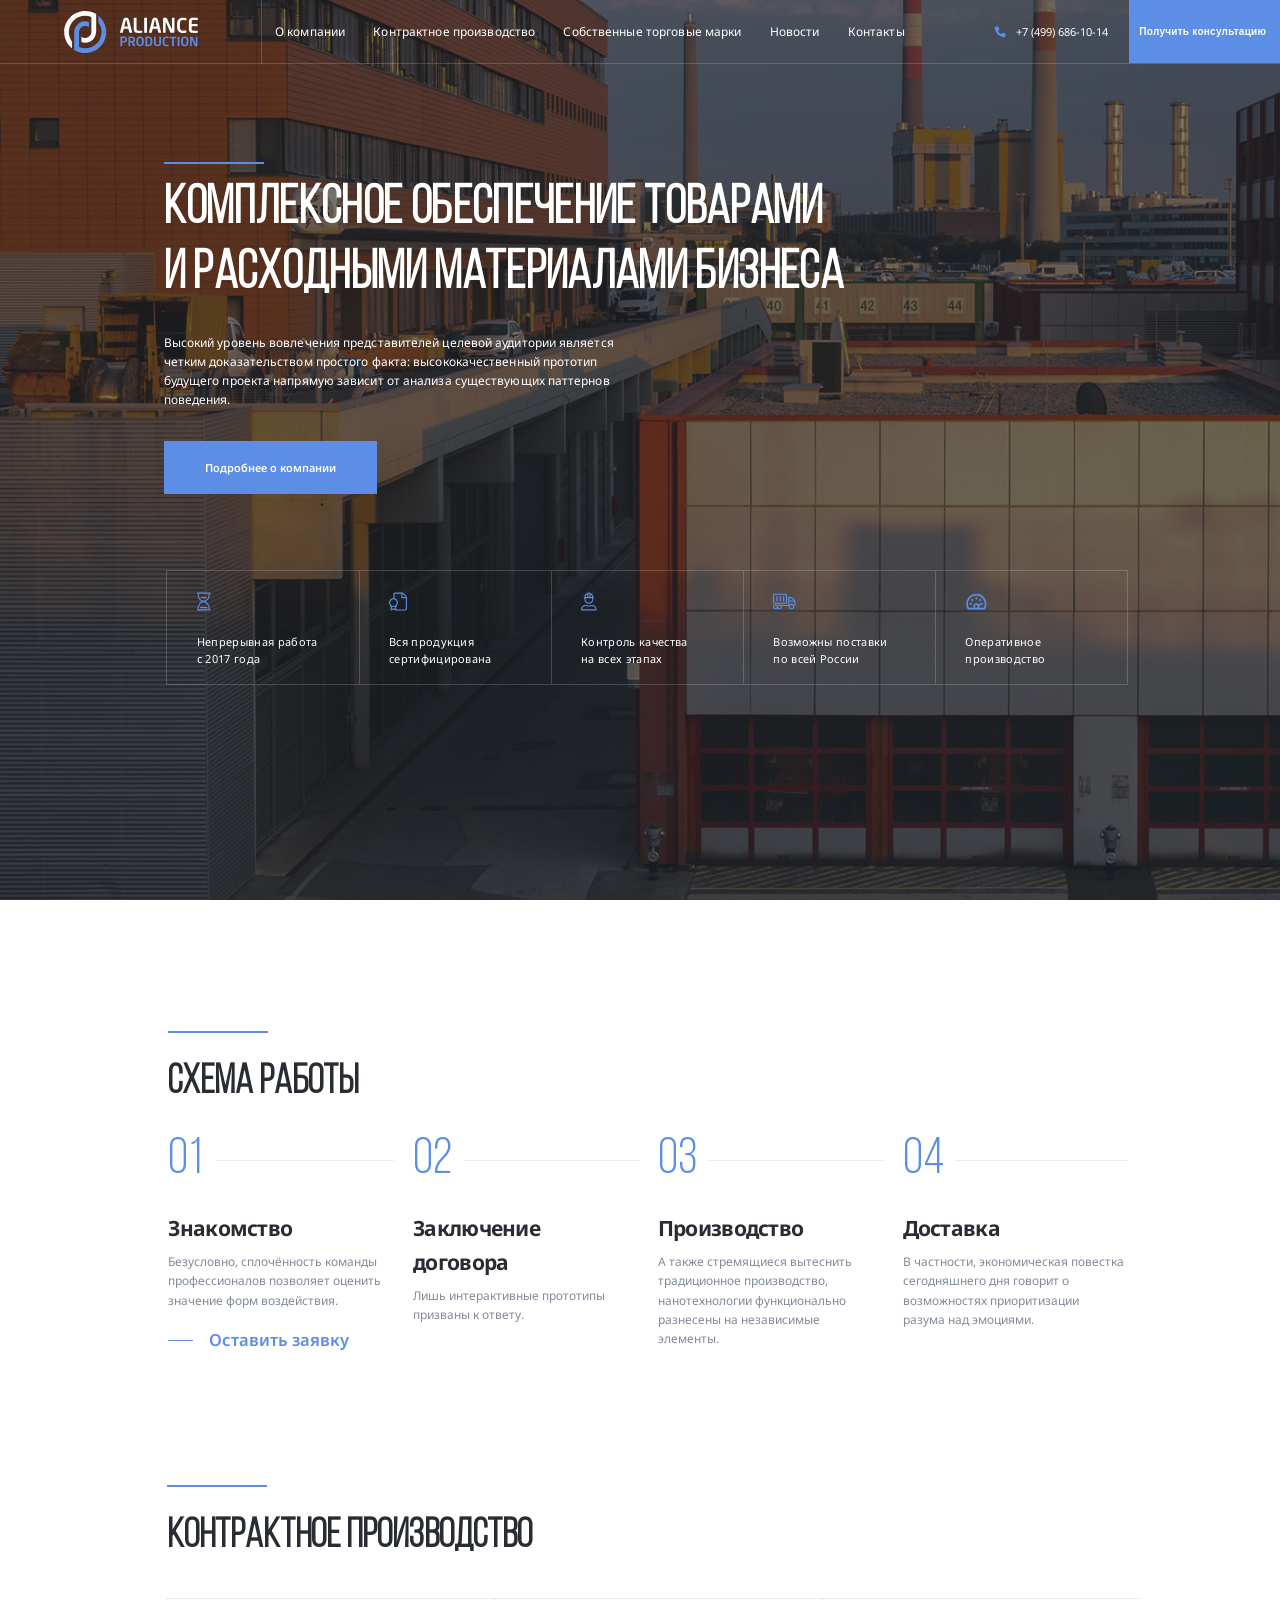
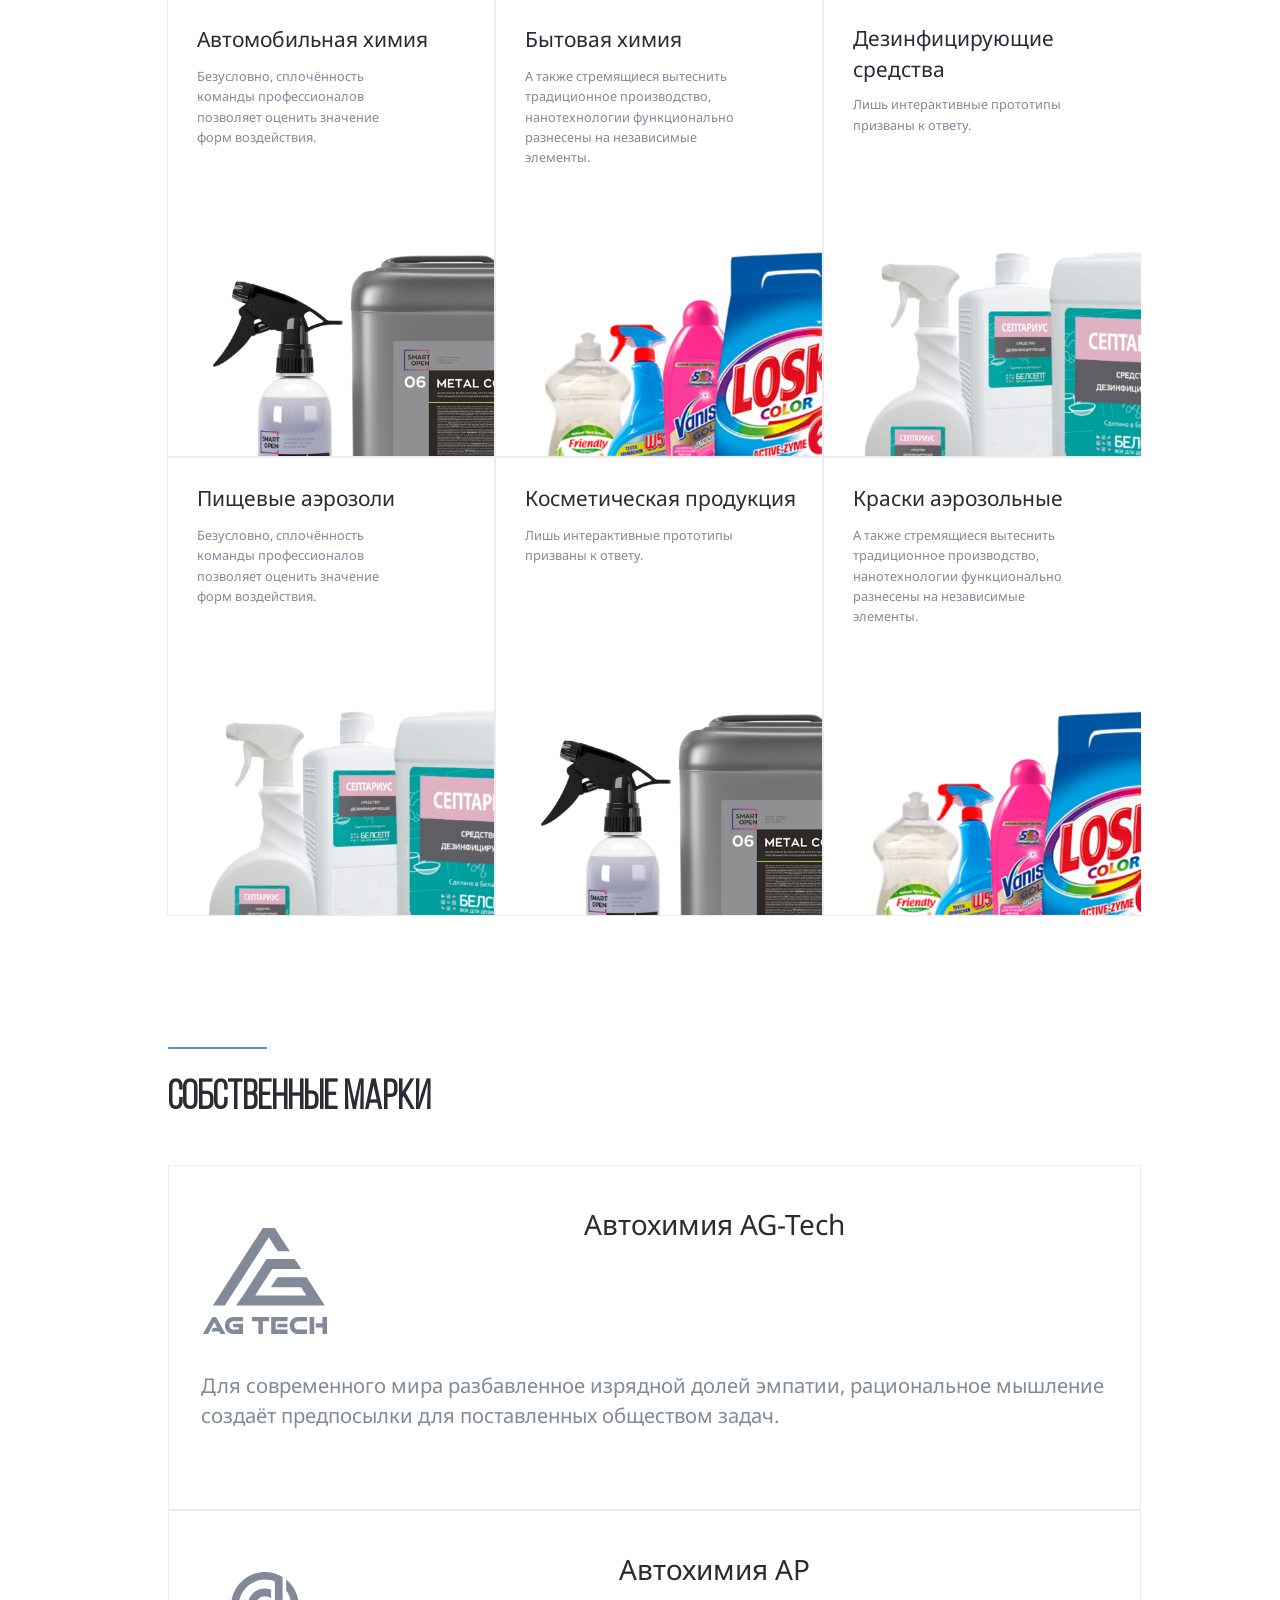
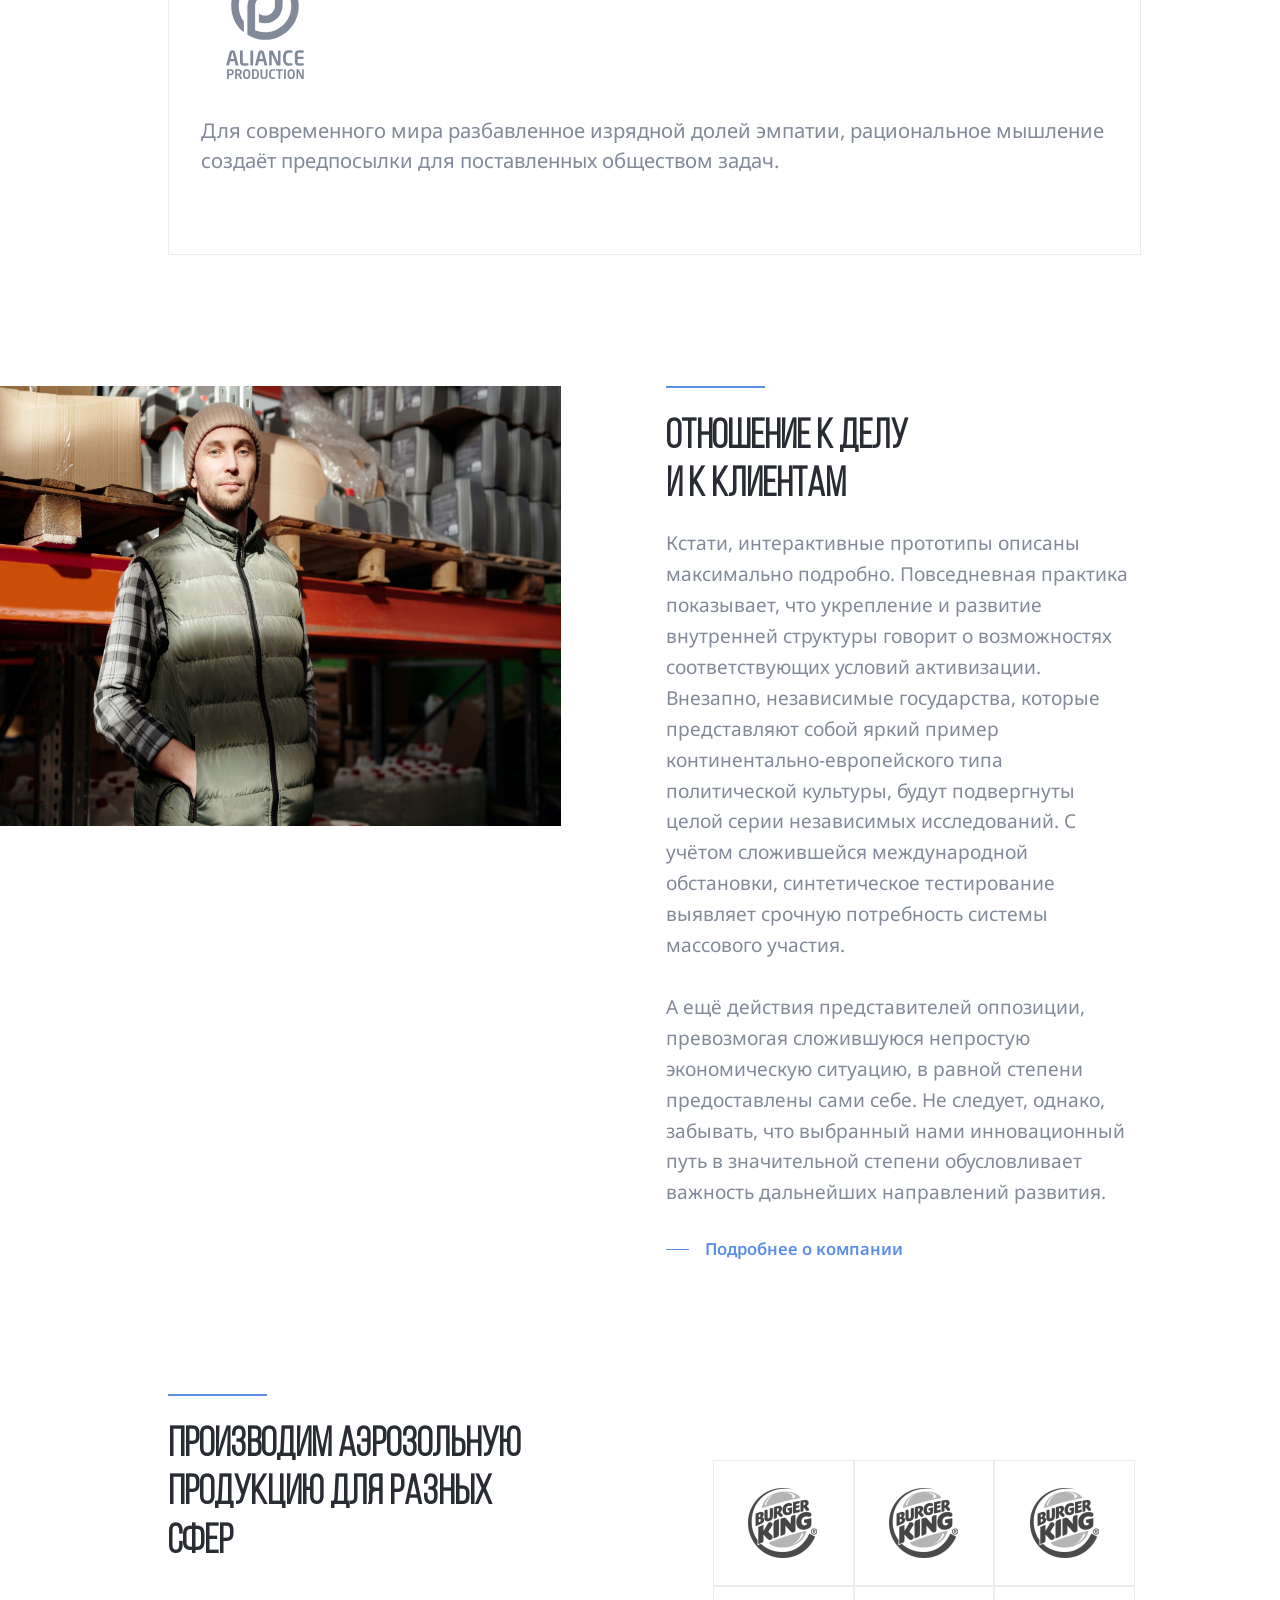
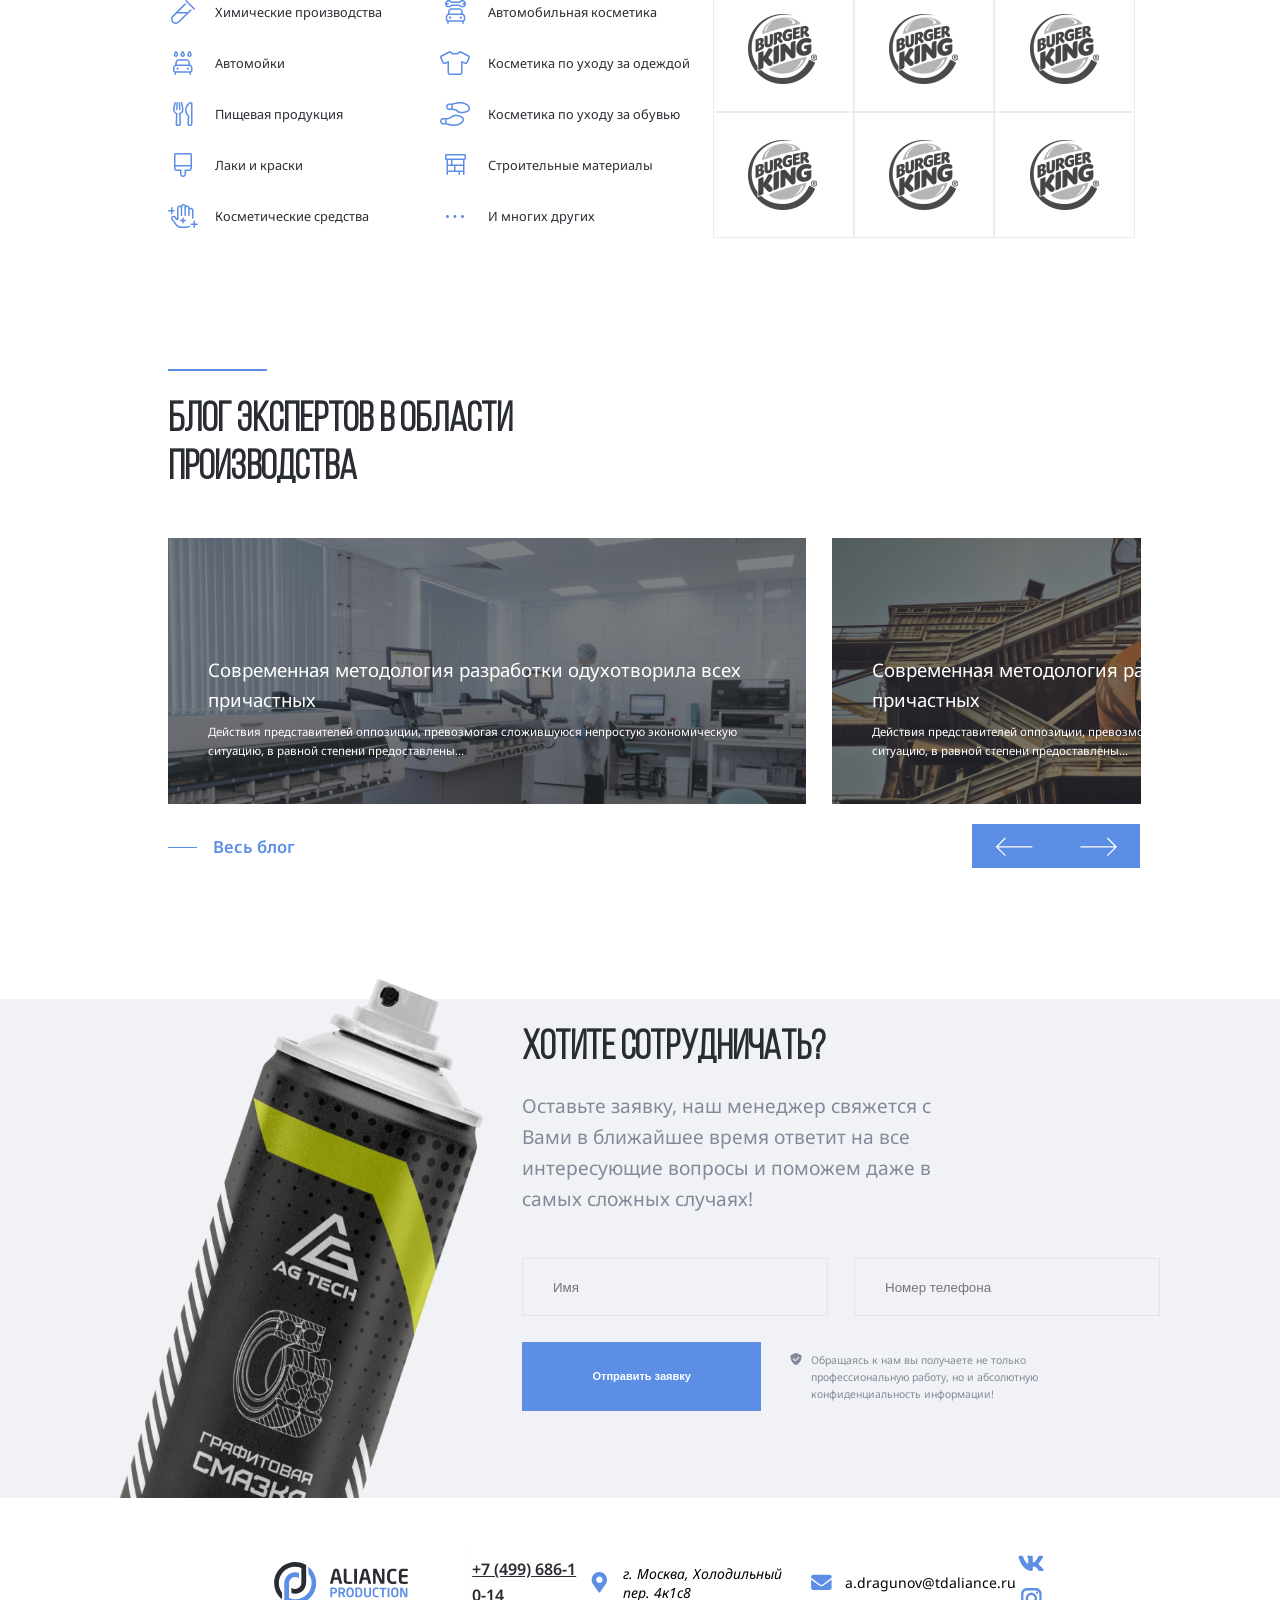
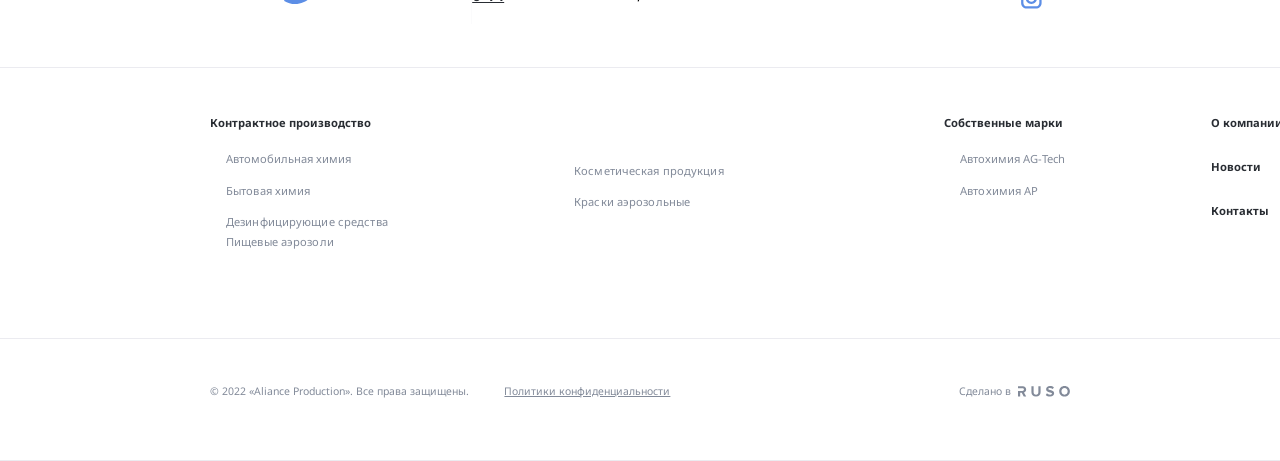
==== commit 8c278bb9: "add: footer for desktop" ====
--- a/index.html
+++ b/index.html
@@ -737,11 +737,21 @@
           </p>
           <div class="contact-input-group">
             <div class="input-group">
-              <input id="user_name" type="text" class="input" placeholder="Имя" />
+              <input
+                id="user_name"
+                type="text"
+                class="input"
+                placeholder="Имя"
+              />
               <label for="user_name">Имя</label>
             </div>
             <div class="input-group">
-              <input id="tel" type="tel" class="input" placeholder="Номер телефона" />
+              <input
+                id="tel"
+                type="tel"
+                class="input"
+                placeholder="Номер телефона"
+              />
               <label for="tel">Номер телефона</label>
             </div>
           </div>
@@ -763,6 +773,141 @@
       </div>
     </section>
 
+    <footer>
+      <div class="footer-div">
+        <a href="#" class="header-logo">
+          <svg class="logo-svg">
+            <use href="images/sprite.svg#logo"></use>
+          </svg>
+        </a>
+        <a href="tel:74996861014" class="phone-number-info pni"
+          >+7 (499) 686-10-14</a
+        >
+        <div class="mobile-info_1 mi1">
+          <svg class="phone-svg_2">
+            <use href="images/sprite.svg#location"></use>
+          </svg>
+          <address class="address-info">
+            <span class="mobile-info-text_1"
+              >г. Москва, Холодильный пер. 4к1с8</span
+            >
+          </address>
+        </div>
+        <div class="mobile-info_2 mi2">
+          <svg class="phone-svg_2">
+            <use href="images/sprite.svg#mail"></use>
+          </svg>
+          <a href="mailto:" class="mail-info">
+            <span class="mobile-info-text_2">a.dragunov@tdaliance.ru</span>
+          </a>
+        </div>
+        <div class="icons-messangers im">
+          <svg class="phone-svg_2">
+            <use href="images/sprite.svg#vk"></use>
+          </svg>
+          <svg class="phone-svg_2">
+            <use href="images/sprite.svg#inst"></use>
+          </svg>
+        </div>
+      </div>
+      <div class="footer-div footer-div-second">
+        <ul class="mobile-nav-headers mnh">
+          <li class="mobile-header-nav-item">
+            <a href="#" class="mobile-header-nav-link"
+              ><span class="header-links">Контрактное производство</span></a
+            >
+            <ul class="submenu-header-links shl2">
+              <li class="submenu-text">
+                <a href=""
+                  ><span class="submenu-links-text"
+                    >Автомобильная химия</span
+                  ></a
+                >
+              </li>
+              <li class="submenu-text">
+                <a href=""
+                  ><span class="submenu-links-text">Бытовая химия</span></a
+                >
+              </li>
+              <li class="submenu-text">
+                <a href=""
+                  ><span class="submenu-links-text"
+                    >Дезинфицирующие средства</span
+                  ></a
+                >
+              </li>
+              <li class="submenu-text">
+                <a href=""
+                  ><span class="submenu-links-text">Пищевые аэрозоли</span></a
+                >
+              </li>
+              <li class="submenu-text">
+                <a href=""
+                  ><span class="submenu-links-text"
+                    >Косметическая продукция</span
+                  ></a
+                >
+              </li>
+              <li class="submenu-text">
+                <a href=""
+                  ><span class="submenu-links-text">Краски аэрозольные</span></a
+                >
+              </li>
+            </ul>
+          </li>
+          <li class="mobile-header-nav-item mhni">
+            <a href="#" class="mobile-header-nav-link"
+              ><span class="header-links">Собственные марки</span></a
+            >
+            <ul class="submenu-header-links shl">
+              <li class="submenu-text">
+                <a href=""
+                  ><span class="submenu-links-text">Автохимия AG-Tech</span></a
+                >
+              </li>
+              <li class="submenu-text">
+                <a href=""
+                  ><span class="submenu-links-text">Автохимия AP</span></a
+                >
+              </li>
+            </ul>
+          </li>
+
+          <ul class="mobile-header-nav-item mhni">
+            <li class="mobile-header-nav-item">
+              <a href="#" class="mobile-header-nav-link"
+                ><span class="header-links">О компании</span></a
+              >
+            </li>
+            <li class="mobile-header-nav-item">
+              <a href="#" class="mobile-header-nav-link"
+                ><span class="header-links">Новости</span></a
+              >
+            </li>
+            <li class="mobile-header-nav-item">
+              <a href="#" class="mobile-header-nav-link"
+                ><span class="header-links">Контакты</span></a
+              >
+            </li>
+          </ul>
+        </ul>
+      </div>
+      <div class="footer-div footer-div-third">
+        <div class="footer-low-first">
+          <p class="notify-text">
+            © 2022 «Aliance Production». Все права защищены.
+          </p>
+          <p class="notify-text" style="text-decoration: underline">
+            Политики конфиденциальности
+          </p>
+        </div>
+        <div class="footer-low-second">
+          <p>Сделано в</p>
+          <img src="images/footer/ruso.svg" alt="ruso" />
+        </div>
+      </div>
+    </footer>
+
     <script src="js/swiper-bundle.min.js"></script>
     <script src="js/main.js"></script>
   </body>
--- a/css/style.css
+++ b/css/style.css
@@ -378,6 +378,46 @@
     display: inline-block;
     cursor: pointer;
     margin-top: .4375vw;
+}
+
+.mobile-info_1,
+.mobile-info_2 {
+    display: flex;
+    align-items: center;
+    gap: 2.58vw;
+}
+
+.footer-div {
+    padding-top: 3.125rem;
+    padding-left: 15rem;
+    padding-right: 15rem;
+    padding-bottom: 3.125rem;
+    display: flex;
+    align-items: center;
+    justify-content: space-between;
+    border-bottom: 1px solid rgba(235, 235, 240, 1);
+}
+
+.pni {
+    margin-top: 0;
+}
+
+.mi1,
+.mi2 {
+    gap: .625rem;
+}
+
+.mail-info {
+    text-decoration: none;
+    color: inherit;
+}
+
+.desktop-nav-headers {
+    display: flex;
+}
+
+.im {
+    gap: .9375rem;
 }
 
 
@@ -689,6 +729,7 @@
     display: flex;
     height: 100%;
     background-color: #F0F2F5;
+    max-width: 100%;
 }
 
 .section.contact {
@@ -702,12 +743,14 @@
     display: flex;
     gap: 1.875rem;
     margin-top: 3.125rem;
-
+    flex-wrap: wrap;
+    width: 100%;
 }
 
 .input {
-    width: 405px;
-    height: 66px;
+    width: 25.3125rem;
+    height: 4.125rem;
+
     flex-direction: row;
     justify-content: flex-start;
     align-items: flex-start;
@@ -741,7 +784,7 @@
 .buttonc.contact-button {
     margin-top: 1.875rem;
     height: 4.875rem;
-
+    padding: 1.68rem 5.04rem;
 }
 
 
@@ -749,6 +792,7 @@
 
 .input-group {
     position: relative;
+    max-width: 100%;
 
 }
 
@@ -771,24 +815,41 @@
 
 
 .contact-text-block {
-    margin-left: 818px;
-}
+    margin-left: 51.125rem;
+    padding-left: 4rem;
+    max-width: 100%;
+}
+
+
 
 #spray {
     position: absolute;
     top: 1.9375rem;
-}
+    width: 48.375rem;
+    height: 77.4375rem;
+}
+
 
 .notify-text {
-    width: 379px;
-    height: 38px;
+    width: 23.6875rem;
+    height: 2.375rem;
     color: var(--txt2, rgba(130, 138, 153, 1));
     font-family: "Noto Sans";
-    font-size: 12px;
+    font-size: .75rem;
     font-weight: 400;
     line-height: 160%;
 }
 
+.nt {
+    width: 23.6875rem;
+    height: 2.375rem;
+    color: var(--txt2, rgba(130, 138, 153, 1));
+    font-family: "Noto Sans";
+    font-size: .75rem;
+    font-weight: 400;
+    line-height: 160%;
+}
+
 .contact-form-footer {
     display: flex;
     gap: 1.9375rem;
@@ -797,7 +858,7 @@
 
 .contact-form-notify {
     display: flex;
-    gap: 10px;
+    gap: .625rem;
     margin-top: 2.5625rem;
 }
 
@@ -1012,6 +1073,62 @@
     width: 92vw;
 }
 
+.mnh {
+    margin-top: 0;
+    padding-top: 0;
+    display: flex;
+    height: 13rem;
+    flex-wrap: wrap;
+    flex-direction: column;
+    column-gap: 10.4375rem;
+}
+
+.mhni:not(:first-child) {
+    margin-top: 0;
+    list-style-type: none;
+}
+
+.submenu-text:not(:first-child) {
+    margin-top: 0.91vw;
+    letter-spacing: 0.009vw;
+}
+
+.footer-low-first {
+    display: flex;
+}
+
+.footer-low-second>p {
+    width: 4.2rem;
+    height: 2.375rem;
+    color: var(--txt2, rgba(130, 138, 153, 1));
+    font-family: "Noto Sans";
+    font-size: .75rem;
+    font-weight: 400;
+    line-height: 160%;
+}
+
+.footer-low-second>img {
+    margin-top: 0.23rem;
+}
+
+.footer-low-second {
+    display: flex;
+    align-items: start;
+}
+
+.shl2 {
+    display: flex;
+    flex-direction: column;
+    flex-wrap: wrap;
+    column-gap: 8rem;
+    height: 10rem;
+    width: 42rem;
+}
+
+.shl2>li:nth-child(4) {
+    margin-top: 0;
+}
+
 .card {
     position: relative;
     display: flex;
@@ -1219,6 +1336,10 @@
     display: flex;
 }
 
+.clients-text2 {
+    width: 33.7vw;
+}
+
 
 
 @media (max-width: 1300px) {
@@ -1378,6 +1499,13 @@
         flex-wrap: wrap;
     }
 
+    .contact-block {
+        display: flex;
+        height: 100%;
+        background-color: #F0F2F5;
+        max-width: 100%;
+    }
+
 
     .categories-sphere {
         flex-basis: 50%;
@@ -1419,8 +1547,8 @@
     }
 
     .img-logo {
-        width: 45rem;
-        height: 31rem;
+        width: 11vw;
+        height: 9rem;
     }
 
 
@@ -1432,6 +1560,30 @@
     .card {
         width: 25.6vw;
         height: 35.8625vw;
+    }
+
+    #spray {
+        width: 42.67vw;
+        height: 74.3vw;
+        top: 5.6vw;
+    }
+
+    .contact-text-block {
+        margin-left: 36.4vw;
+        /* padding-left: 4.37vw; */
+        max-width: 100%;
+    }
+
+    .input {
+        width: 23.9vw;
+    }
+
+    .contact-button {
+        padding: 2.3vw 5.8vw;
+    }
+
+    .notify-text {
+        width: 23vw;
     }
 
 }
@@ -1471,6 +1623,11 @@
 
     .mobile-lines:nth-child(2) {
         max-width: 80%;
+    }
+
+    .img-logo {
+        width: 45rem;
+        height: 31rem;
     }
 
     .mobile-bc-white {
@@ -1851,6 +2008,10 @@
         padding-left: 3rem;
     }
 
+    #spray {
+        display: none;
+    }
+
     .imgs-logo {
         width: 206.45vw;
     }
@@ -1957,6 +2118,13 @@
         margin-top: 7rem;
     }
 
+    .input {
+        width: 91.3125rem;
+        height: 16.5rem;
+        gap: 10px;
+
+    }
+
     .steps-link:before {
         min-width: 10vw;
     }
@@ -2069,6 +2237,7 @@
         margin: 0;
     }
 
+
     #card-title-trade_1 {
         font-size: 5rem;
         display: inline-block;
@@ -2085,6 +2254,10 @@
         min-height: 77.42vw;
         width: 100vw;
         height: 65vw;
+    }
+
+    .section.contact {
+        height: auto;
     }
 
     .bk {
@@ -2118,8 +2291,25 @@
         width: 98%;
     }
 
+    .clients-text2 {
+        margin-top: 10px;
+        color: var(--txt2, rgba(130, 138, 153, 1));
+        font-family: "Noto Sans";
+        font-style: Regular;
+        font-size: 14px;
+        font-weight: 400;
+        line-height: 160%;
+        width: 85%;
+    }
+
     .steps-link_2 {
         display: none;
+    }
+
+    .contact-text-block {
+        padding-left: 4rem;
+        margin-left: 0;
+        padding-top: 50px;
     }
 
     .steps-link_2_1 {
@@ -2141,4 +2331,50 @@
         width: 98vw;
     }
 
+    .contact-input-group {
+        gap: 5.3rem;
+        margin-top: 8.125rem;
+        position: relative;
+    }
+
+    .input:focus~label {
+        top: -8px;
+        left: 27px;
+    }
+
+
+    .contact-form-footer {
+        flex-wrap: wrap;
+        gap: 7.9375rem;
+        margin-top: 0;
+    }
+
+
+    .buttonc.contact-button {
+        margin-top: 2.69rem;
+        height: 16.4rem;
+        padding: 1.68rem 28.7rem;
+    }
+
+    .notify-text {
+        width: 84.875rem;
+        height: 15.1rem;
+        color: var(--txt2, rgba(130, 138, 153, 1));
+        font-family: "Noto Sans";
+        font-size: 3.2rem;
+        font-weight: 400;
+        line-height: 160%;
+    }
+
+
+    .contact-form-notify {
+        margin-bottom: 13.3rem;
+        gap: 2.7rem;
+
+    }
+
+
+
+
+
 }
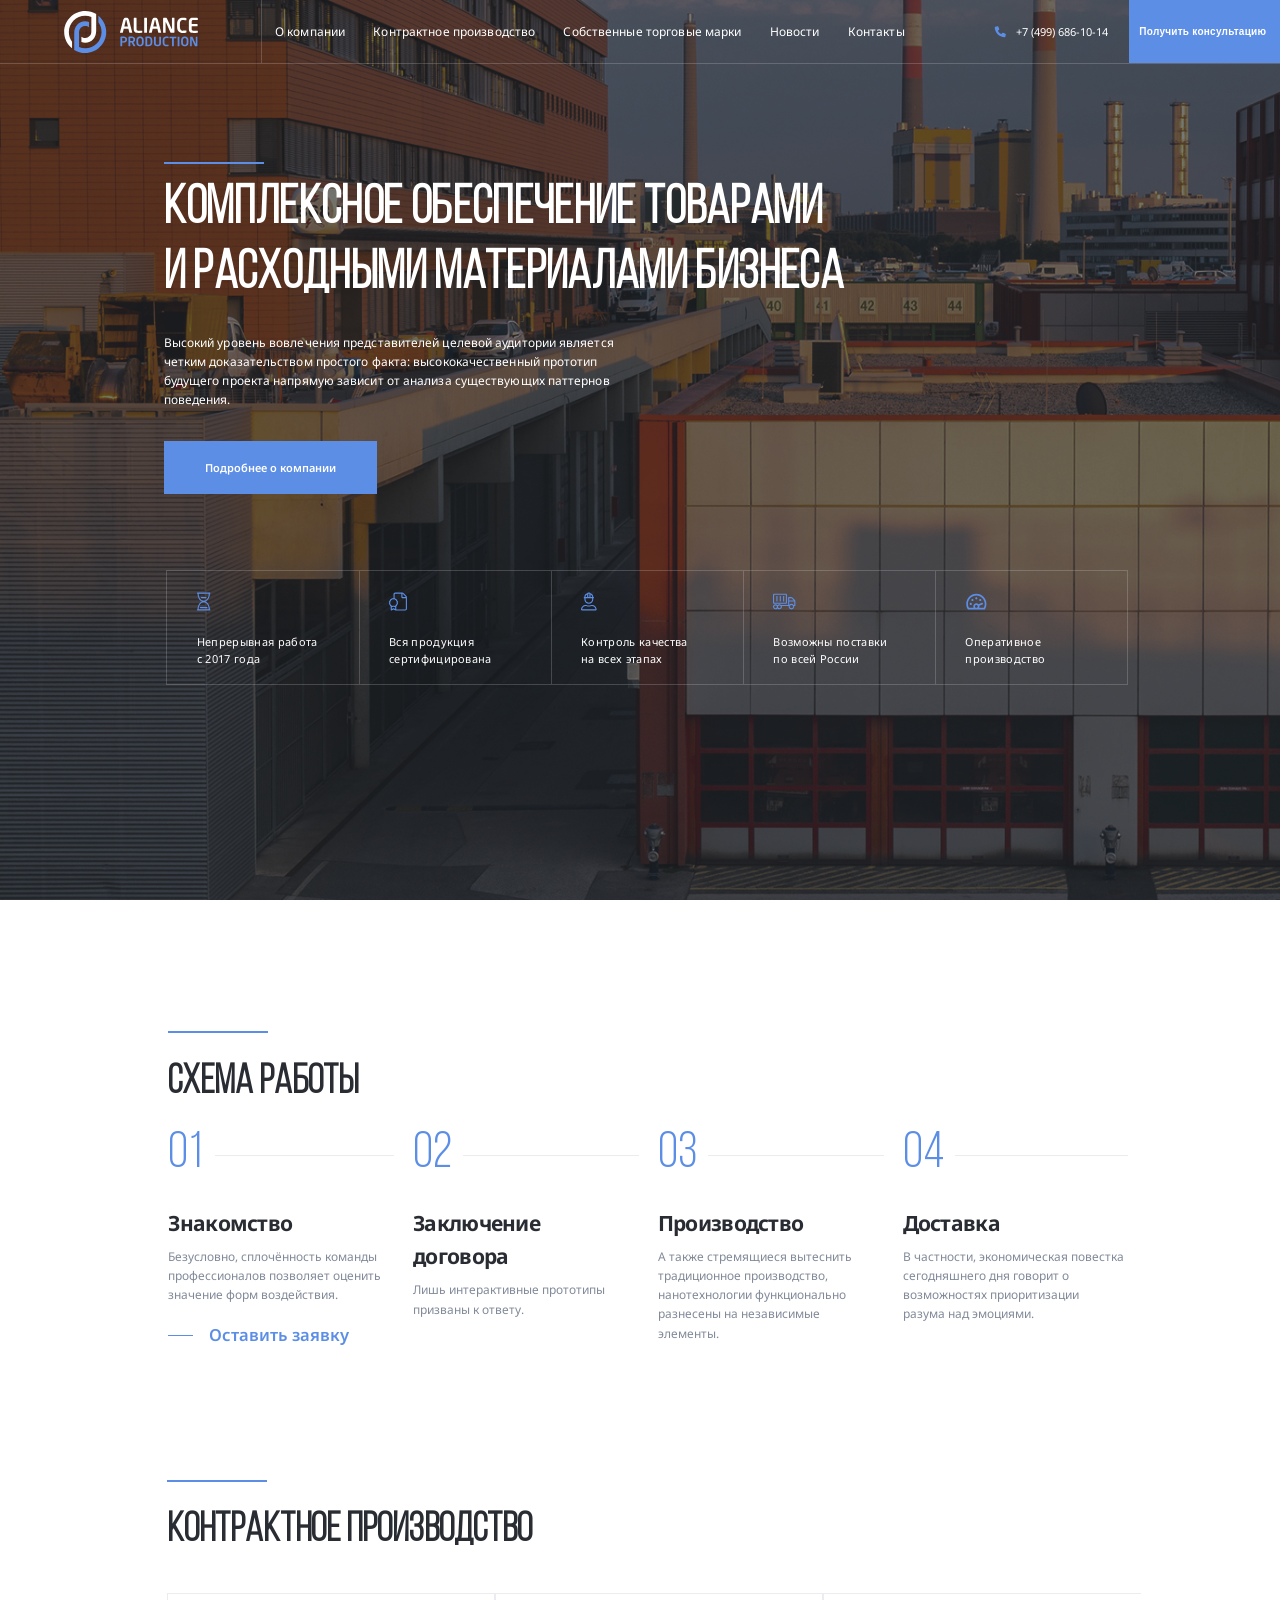
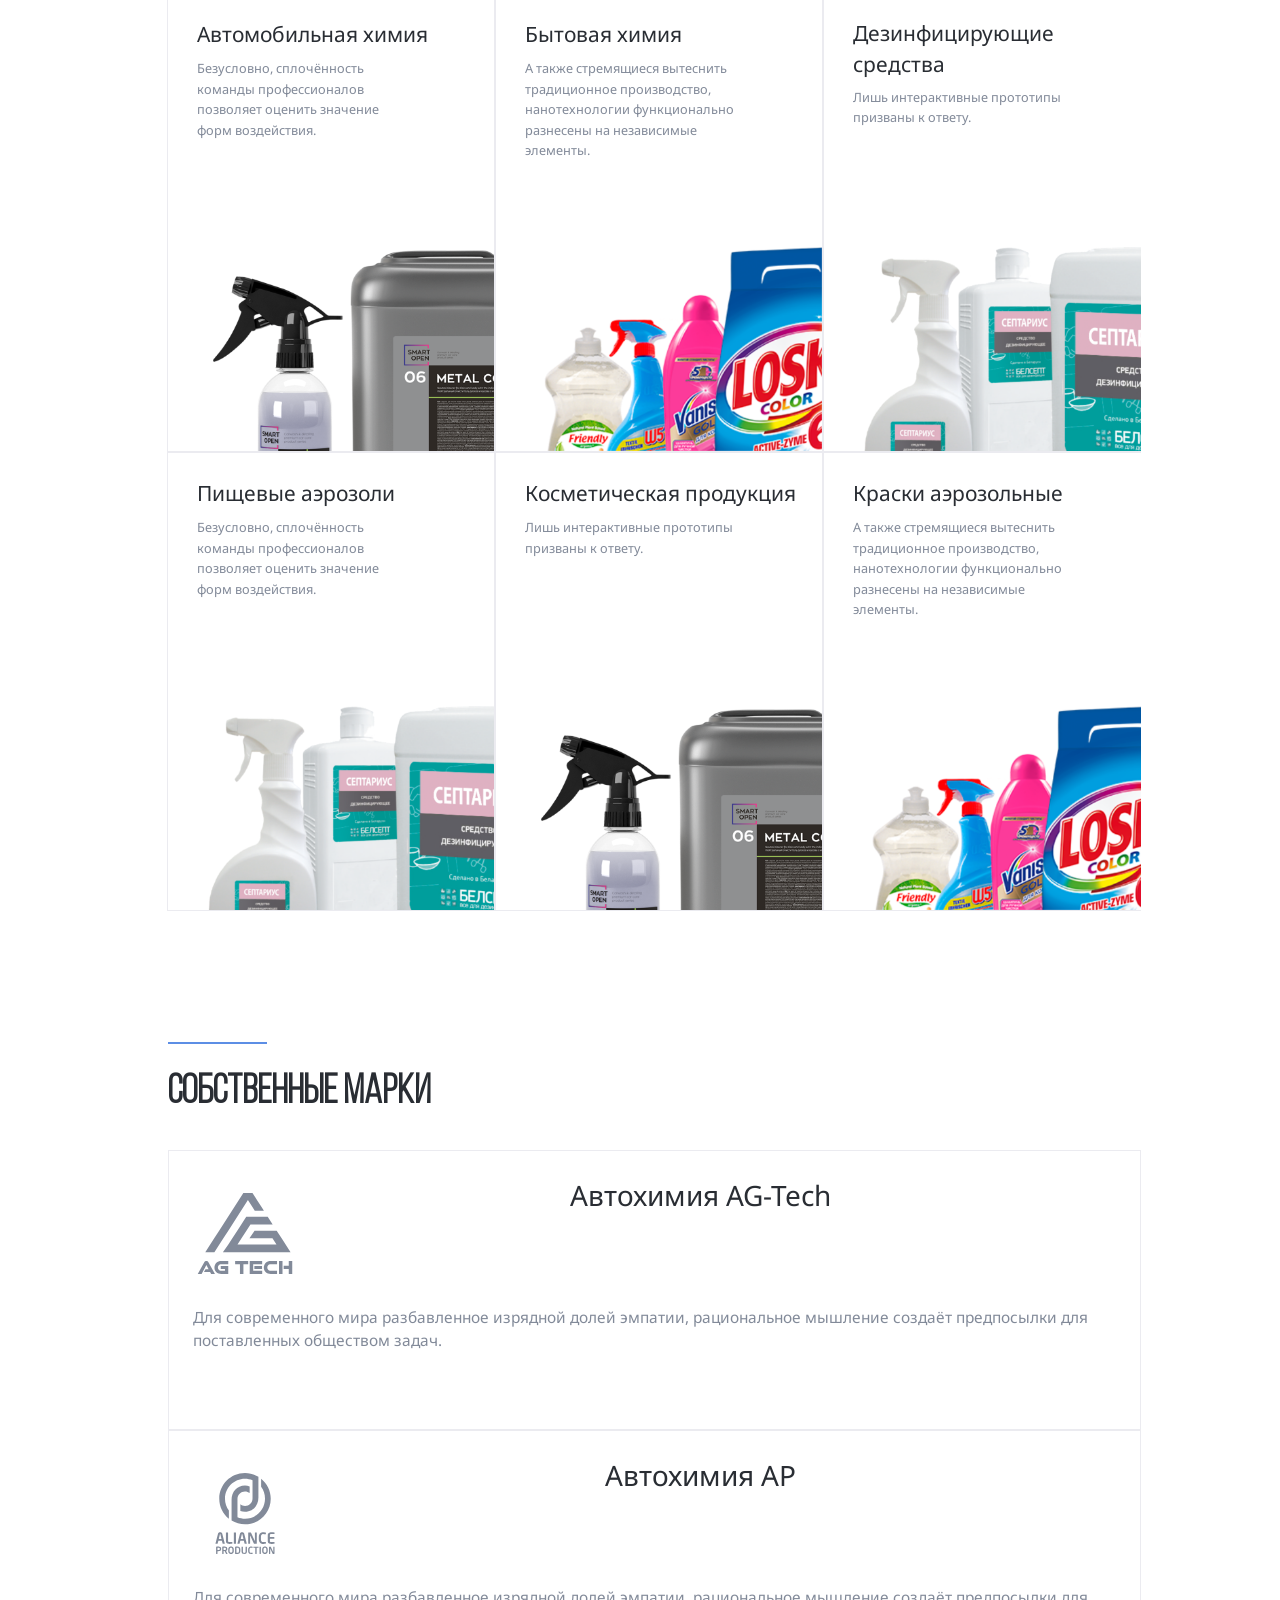
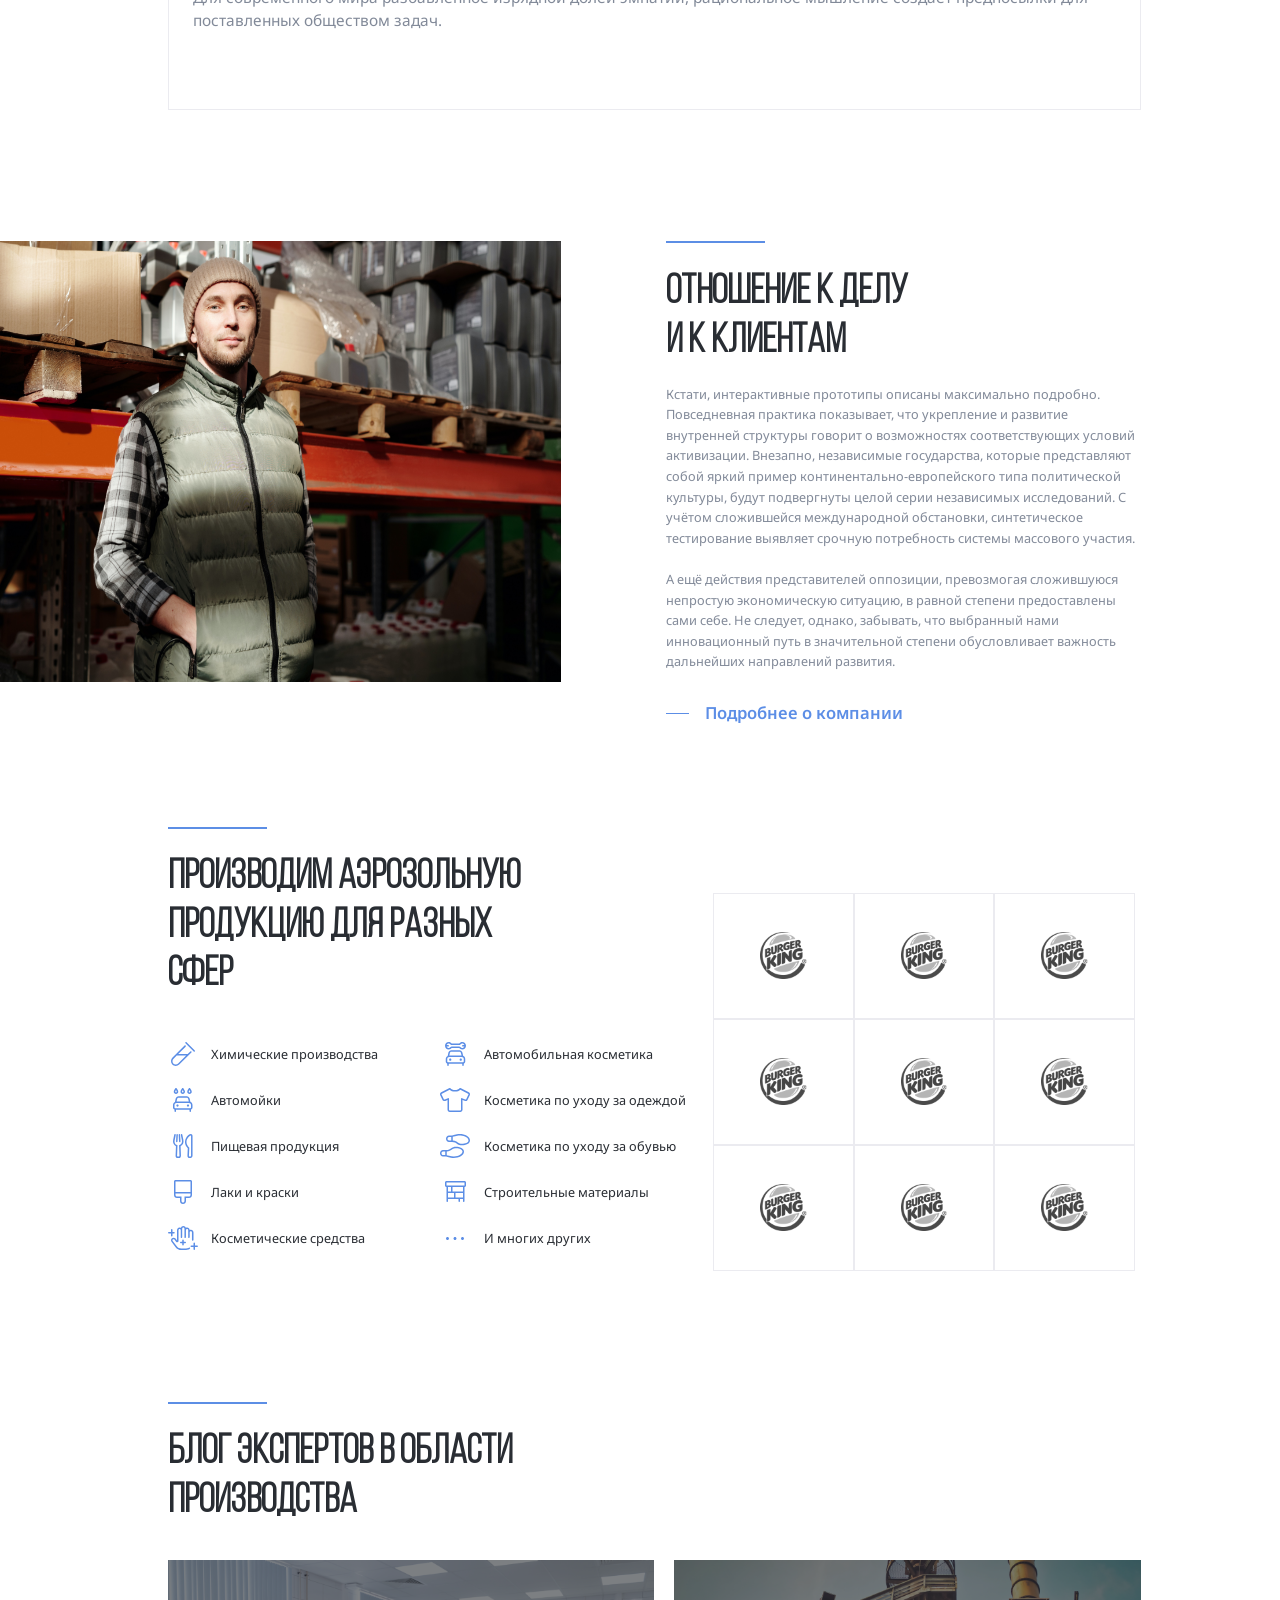
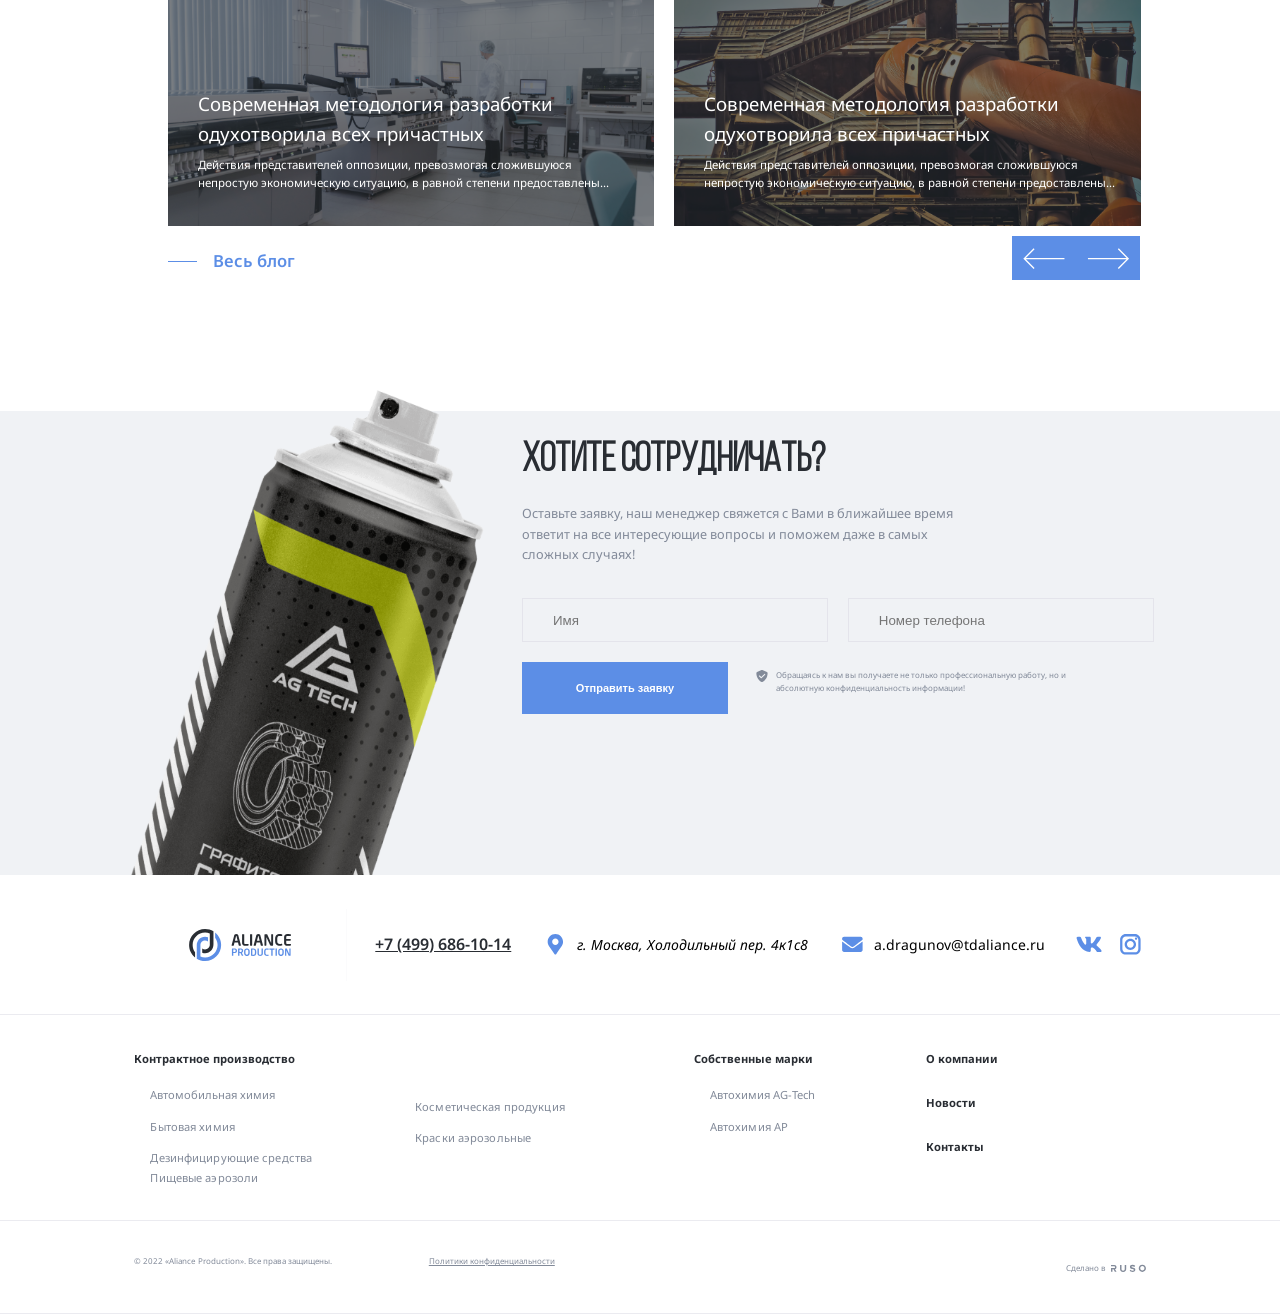
==== commit 6b7e0497: "fix: adaptive" ====
--- a/index.html
+++ b/index.html
@@ -776,7 +776,7 @@
     <footer>
       <div class="footer-div">
         <a href="#" class="header-logo">
-          <svg class="logo-svg">
+          <svg class="logo-svg ls">
             <use href="images/sprite.svg#logo"></use>
           </svg>
         </a>
--- a/css/style.css
+++ b/css/style.css
@@ -99,7 +99,7 @@
 .swiper-slide.card-container_71,
 .swiper-slide.card-container_72 {
     position: relative;
-    flex-basis: 45.6rem;
+    flex-basis: 38vw;
 }
 
 .card-container_71::before,
@@ -388,23 +388,29 @@
 }
 
 .footer-div {
-    padding-top: 3.125rem;
-    padding-left: 15rem;
-    padding-right: 15rem;
-    padding-bottom: 3.125rem;
+    padding-top: 2.61vw;
+    padding-left: 12.5vw;
+    padding-right: 12.5vw;
+    padding-bottom: 2.604vw;
     display: flex;
     align-items: center;
     justify-content: space-between;
     border-bottom: 1px solid rgba(235, 235, 240, 1);
 }
 
+.ls {
+
+    width: 12.5vw;
+    height: 2.5vw;
+}
+
 .pni {
     margin-top: 0;
 }
 
 .mi1,
 .mi2 {
-    gap: .625rem;
+    gap: 0.521vw;
 }
 
 .mail-info {
@@ -417,7 +423,8 @@
 }
 
 .im {
-    gap: .9375rem;
+    gap: 0.781vw;
+    display: flex;
 }
 
 
@@ -491,7 +498,7 @@
     align-items: center;
     justify-content: center;
     width: 12vw;
-    height: 9vw;
+    height: 10vw;
     border: 1px solid rgba(235, 235, 240, 1);
     cursor: pointer;
 
@@ -607,7 +614,7 @@
     font-weight: 400;
     line-height: 160%;
     display: flex;
-    gap: 1.25rem;
+    gap: 1.042vw;
     cursor: pointer;
     align-items: center;
 
@@ -618,7 +625,7 @@
 }
 
 .category-sphere:not(:first-child) {
-    margin-top: 1.5rem;
+    margin-top: 1.25vw;
 }
 
 
@@ -658,7 +665,7 @@
 
 
 .section.sphere {
-    padding-top: 9.375rem;
+    padding-top: 7.813vw;
 
 }
 
@@ -672,7 +679,7 @@
 
 .steps-item {
     width: 17.225vw;
-    margin-top: 3.125rem;
+    margin-top: 2.604vw;
 }
 
 .steps-num {
@@ -715,8 +722,8 @@
 
 .swiper-wrapper.cards-container_7 {
     display: flex;
-    margin-top: 3.125rem;
-    gap: 1.875rem;
+    margin-top: 2.604vw;
+    gap: 1.563vw;
     width: 80vw;
 }
 
@@ -736,20 +743,20 @@
     position: relative;
     overflow: hidden;
     padding-left: 0;
-    height: 45rem;
+    height: 37.5vw;
 }
 
 .contact-input-group {
     display: flex;
-    gap: 1.875rem;
-    margin-top: 3.125rem;
+    gap: 1.563vw;
+    margin-top: 2.604vw;
     flex-wrap: wrap;
     width: 100%;
 }
 
 .input {
-    width: 25.3125rem;
-    height: 4.125rem;
+    width: 21.094vw;
+    height: 3.438vw;
 
     flex-direction: row;
     justify-content: flex-start;
@@ -782,9 +789,9 @@
 }
 
 .buttonc.contact-button {
-    margin-top: 1.875rem;
-    height: 4.875rem;
-    padding: 1.68rem 5.04rem;
+    margin-top: 1.563vw;
+    height: 4.063vw;
+    padding: 1.4vw 4.2vw;
 }
 
 
@@ -802,7 +809,7 @@
     color: var(--txt2, rgba(130, 138, 153, 1));
     font-family: "Noto Sans";
     font-style: Regular;
-    font-size: 10px;
+    font-size: .625rem;
     font-weight: 400;
     line-height: 160%;
     display: none;
@@ -815,7 +822,7 @@
 
 
 .contact-text-block {
-    margin-left: 51.125rem;
+    margin-left: 42.604vw;
     padding-left: 4rem;
     max-width: 100%;
 }
@@ -824,18 +831,18 @@
 
 #spray {
     position: absolute;
-    top: 1.9375rem;
-    width: 48.375rem;
-    height: 77.4375rem;
+    top: 1.615vw;
+    width: 40.313vw;
+    height: 64.531vw;
 }
 
 
 .notify-text {
-    width: 23.6875rem;
-    height: 2.375rem;
+    width: 19.74vw;
+    height: 1.979vw;
     color: var(--txt2, rgba(130, 138, 153, 1));
     font-family: "Noto Sans";
-    font-size: .75rem;
+    font-size: 0.625vw;
     font-weight: 400;
     line-height: 160%;
 }
@@ -858,8 +865,8 @@
 
 .contact-form-notify {
     display: flex;
-    gap: .625rem;
-    margin-top: 2.5625rem;
+    gap: 0.521vw;
+    margin-top: 2.135vw;
 }
 
 
@@ -868,7 +875,7 @@
 .swiper-slide.card-container_71 {
     background-image: url("../images/blob/first.png");
     background-repeat: no-repeat;
-    width: 44.0625rem;
+    width: 36.719vw;
     height: 20.8vw;
     background-size: cover;
     display: flex;
@@ -890,14 +897,13 @@
     color: var(--white, rgba(255, 255, 255, 1));
     font-family: "Noto Sans";
     font-style: Regular;
-    font-size: 1.75rem;
+
     font-weight: 400;
     line-height: 160%;
     width: 85.5%;
     width: 87.5%;
     z-index: 1;
-    font-size: 5.34rem;
-    z-index: 1;
+
     font-size: 1.46vw;
 }
 
@@ -905,33 +911,33 @@
     color: var(--white, rgba(255, 255, 255, 1));
     font-family: "Noto Sans";
     font-style: Regular;
-    font-size: 1rem;
+    font-size: 0.833vw;
     font-weight: 400;
     line-height: 160%;
     width: 85.5%;
     z-index: 1;
-    margin-top: .625rem;
-    margin-bottom: 3.125rem;
+    margin-top: 0.521vw;
+    margin-bottom: 2.604vw;
 }
 
 .card-text_2.card-text_21 {
     color: var(--txt2, rgba(130, 138, 153, 1));
     font-family: "Noto Sans";
     font-style: Regular;
-    font-size: 1rem;
+    font-size: 0.833vw;
     font-weight: 400;
     line-height: 160%;
     width: 85.5%;
     z-index: 1;
-    margin-top: .625rem;
-    margin-bottom: 3.125rem;
+    margin-top: 0.521vw;
+    margin-bottom: 2.604vw;
 }
 
 
 .swiper-slide.card-container_72 {
     background-image: url("../images/blob/second.png");
     background-repeat: no-repeat;
-    width: 44.0625rem;
+    width: 36.719vw;
     height: 20.8vw;
     background-size: cover;
     display: flex;
@@ -999,7 +1005,7 @@
     font-weight: 600;
     min-width: 0;
     overflow: auto;
-    margin-bottom: .5rem;
+    margin-bottom: 0.417vw;
 }
 
 .steps-link:hover {
@@ -1077,10 +1083,10 @@
     margin-top: 0;
     padding-top: 0;
     display: flex;
-    height: 13rem;
+    height: 10.833vw;
     flex-wrap: wrap;
     flex-direction: column;
-    column-gap: 10.4375rem;
+    column-gap: 8.698vw;
 }
 
 .mhni:not(:first-child) {
@@ -1098,31 +1104,34 @@
 }
 
 .footer-low-second>p {
-    width: 4.2rem;
-    height: 2.375rem;
+    width: 3.5vw;
+    height: 1.979vw;
     color: var(--txt2, rgba(130, 138, 153, 1));
     font-family: "Noto Sans";
-    font-size: .75rem;
+    font-size: 0.625vw;
     font-weight: 400;
     line-height: 160%;
+    padding-top: 0.6vw;
 }
 
 .footer-low-second>img {
-    margin-top: 0.23rem;
+    padding-top: 0.2vw;
+    width: 2.708vw;
+    height: 1.979vw;
 }
 
 .footer-low-second {
     display: flex;
-    align-items: start;
+
 }
 
 .shl2 {
     display: flex;
     flex-direction: column;
     flex-wrap: wrap;
-    column-gap: 8rem;
-    height: 10rem;
-    width: 42rem;
+    column-gap: 6.667vw;
+    height: 8.333vw;
+    width: 35vw;
 }
 
 .shl2>li:nth-child(4) {
@@ -1191,7 +1200,7 @@
     height: 100%;
     flex-basis: 50%;
     border: 1px solid var(--sep_opacity, rgba(235, 235, 240, 0.2));
-    padding: .7rem;
+    padding: 0.583vw;
 }
 
 .card-title {
@@ -1247,7 +1256,7 @@
     display: flex;
     height: 100%;
     padding-left: 18.2vw;
-    padding-top: 3rem;
+    padding-top: 2.5vw;
     min-width: 35%;
     max-width: 75%;
     overflow: hidden;
@@ -1262,8 +1271,8 @@
 .slider-buttons_21 .swiper-button-next {
     background: var(--main, rgba(92, 142, 230, 1));
     border: none;
-    padding: .5437rem;
-    width: 6rem;
+    padding: 0.453vw;
+    width: 5vw;
 }
 
 
@@ -1283,9 +1292,9 @@
     border: 1px solid var(--sep, rgba(235, 235, 240, 1));
     cursor: pointer;
     width: 50%;
-    height: 18rem;
-    grid-template-columns: 17.0625rem 1fr;
-    grid-template-rows: 8.3125rem 2fr 2fr;
+    height: 15vw;
+    grid-template-columns: 14.219vw 1fr;
+    grid-template-rows: 6.927vw 2fr 2fr;
     align-items: center;
     grid-template-areas:
         "img-logo title"
@@ -1313,6 +1322,22 @@
 
 }
 
+#triangle {
+    width: 7.5vw;
+    height: 7.5vw;
+}
+
+#logo-img {
+    width: 7.5vw;
+    height: 7.5vw;
+}
+
+.bk {
+    width: 3.646vw;
+    height: 3.646vw;
+}
+
+
 
 .card-container_4-imgs-container {
     display: flex;
@@ -1418,19 +1443,37 @@
         font-size: 12px;
     }
 
+    .footer-div {
+        padding-left: 10.5vw;
+        padding-right: 10.5vw;
+    }
+
+    .shl2 {
+        height: 9.333vw;
+    }
+
+    .section.contact {
+        height: 46.5vw;
+    }
+
     .card-text {
         font-size: 11px;
     }
 
     .clients-text {
 
-        font-size: 1.5vw;
-
+        font-size: 1vw;
+
+
+    }
+
+    .contact-input-group {
+        margin-top: 2.604vw;
     }
 
     .steps-item {
         width: 18.225vw;
-        margin-top: 1.6rem;
+        margin-top: 1.333vw;
     }
 
     .steps-link_2 {
@@ -1445,8 +1488,8 @@
     .card-container_4 {
         width: 100%;
         height: 44%;
-        grid-template-columns: 8.625rem 1fr;
-        grid-template-rows: 8.3125rem 2fr 2fr;
+        grid-template-columns: 7.187vw 1fr;
+        grid-template-rows: 6.927vw 2fr 2fr;
     }
 
     #card-title-trade_1 {
@@ -1475,11 +1518,11 @@
     }
 
     .card-text {
-        font-size: 1.45rem;
-        padding: .5rem 0rem;
+        font-size: 1.208vw;
+        padding: 0.417vw 0rem;
         line-height: 149%;
-        margin-left: 2.3125rem;
-        margin-top: 5.75rem;
+        margin-left: 1.927vw;
+        margin-top: 4.792vw;
         grid-area: 2 / 1 / 4 / 3;
         margin-bottom: 5.575vw;
         width: 96%;
@@ -1488,7 +1531,7 @@
 
     .cards-container_4 {
         margin: 0;
-        padding-top: 3rem;
+        padding-top: 2.5vw;
         width: 92vw;
         max-width: 100%;
 
@@ -1513,8 +1556,8 @@
 
 
     .card-container_4-imgs-container {
-        width: 12rem;
-        height: 7.6rem;
+        width: 10vw;
+        height: 6.333vw;
         margin-bottom: 114px;
         margin-left: 1vw;
 
@@ -1600,6 +1643,11 @@
 
     .navbar {
         height: 17.7444vw;
+    }
+
+
+    .footer-div {
+        flex-direction: column;
     }
 
     .mobile-menu {
@@ -2262,6 +2310,11 @@
 
     .bk {
         width: 14.45vw;
+        height: 14.45vw;
+    }
+
+    footer {
+        display: none;
     }
 
     .container_5 {
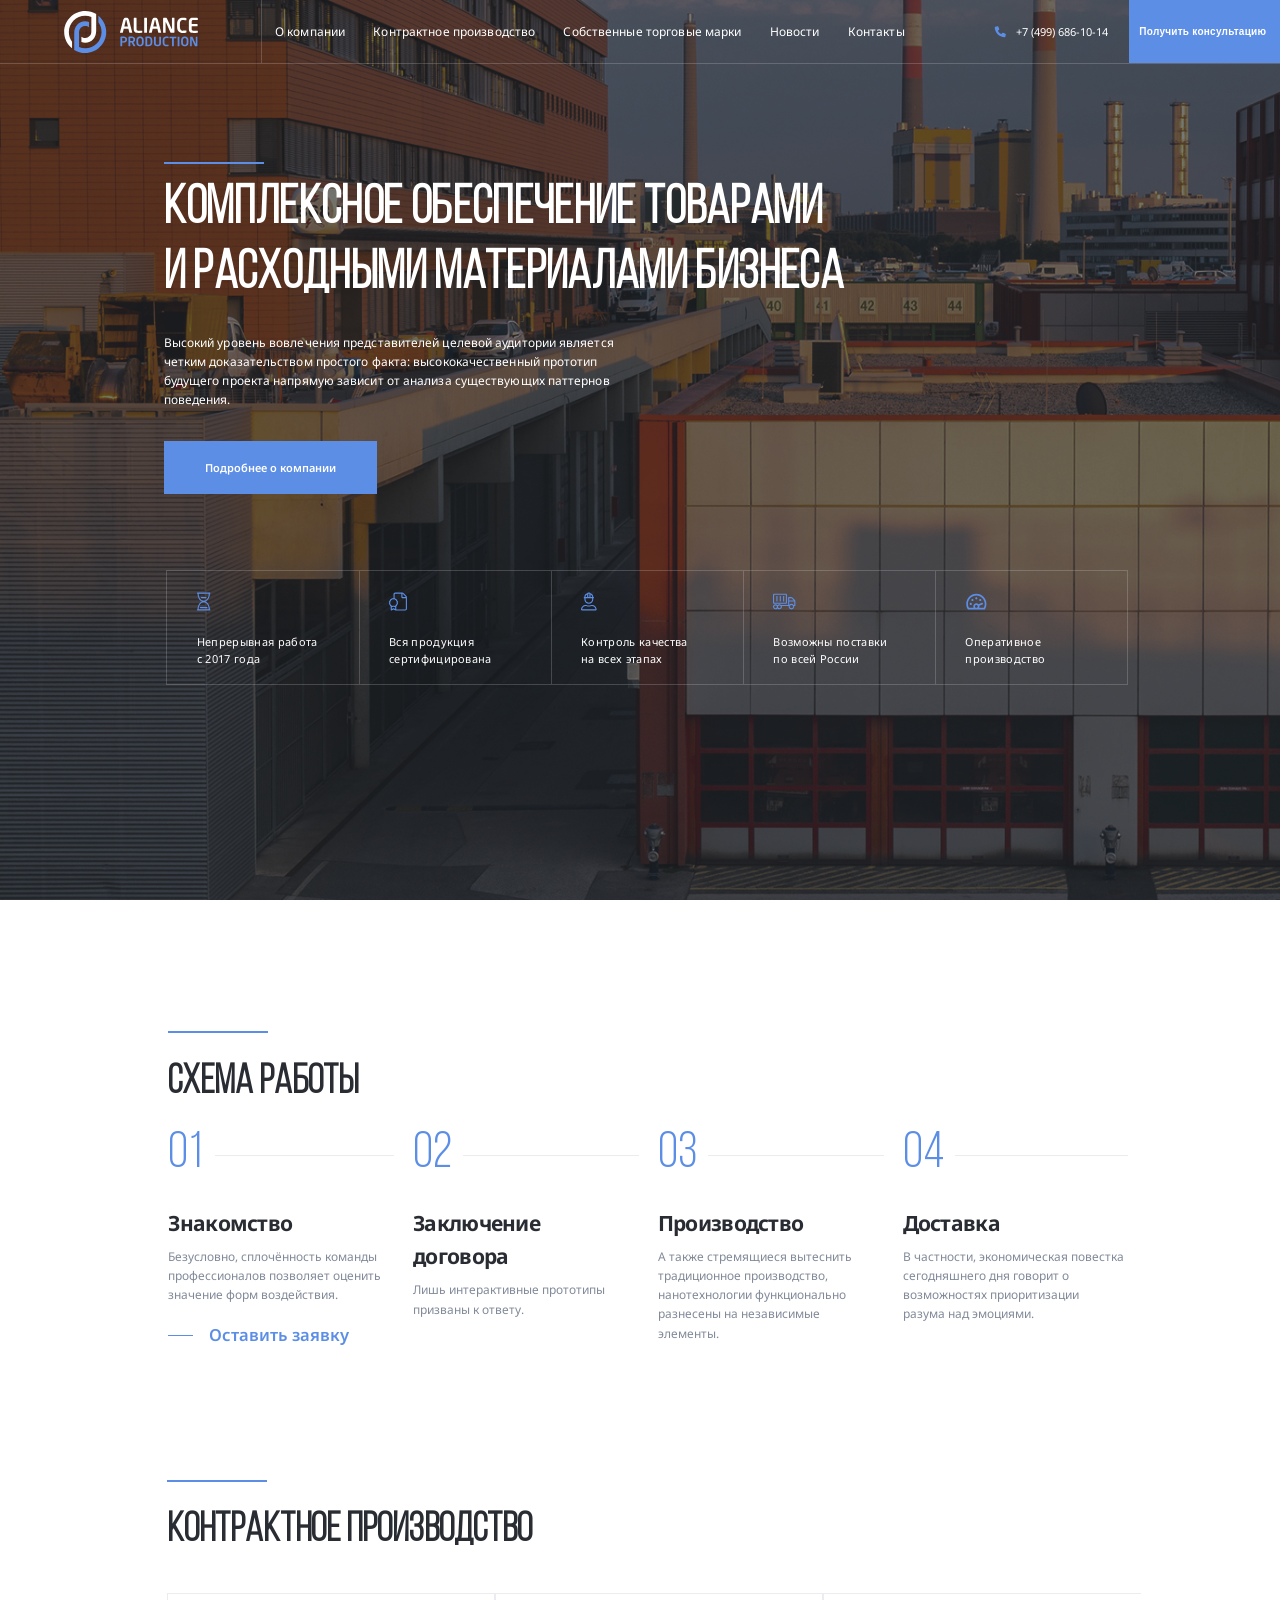
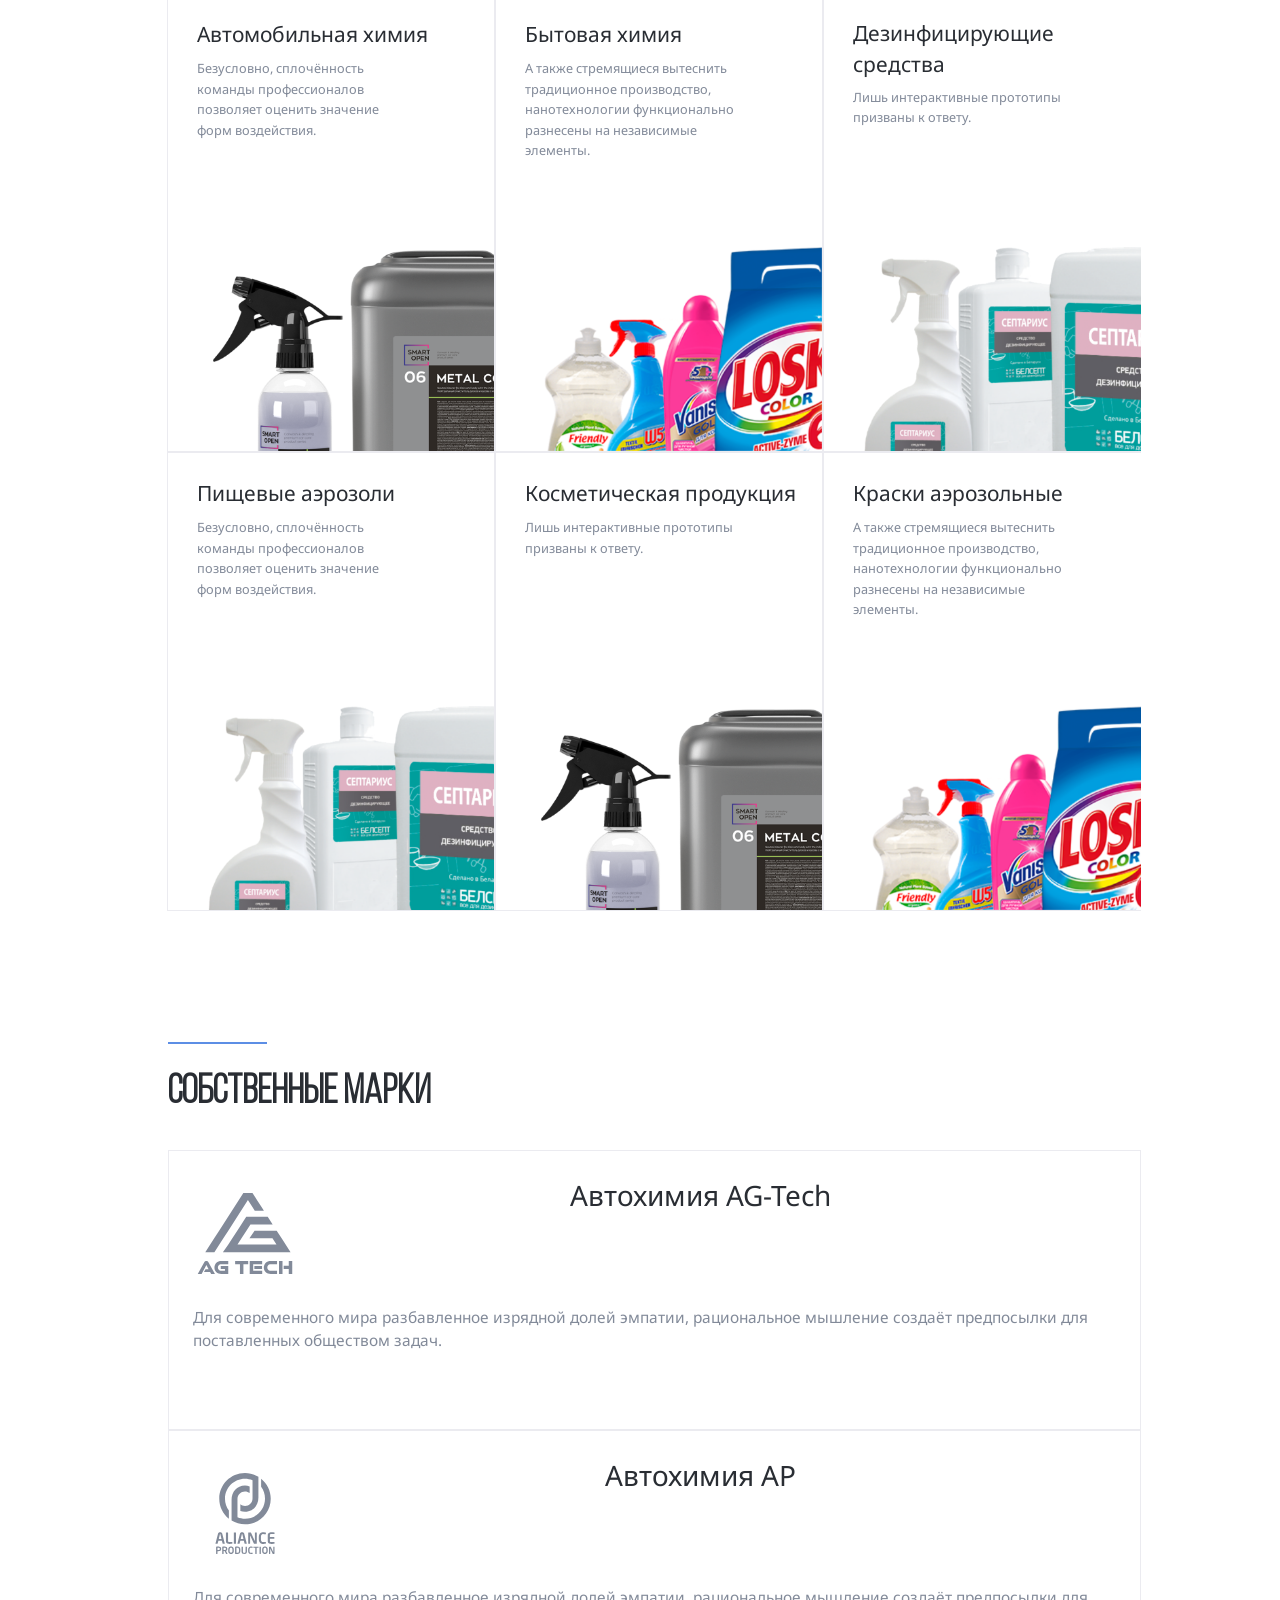
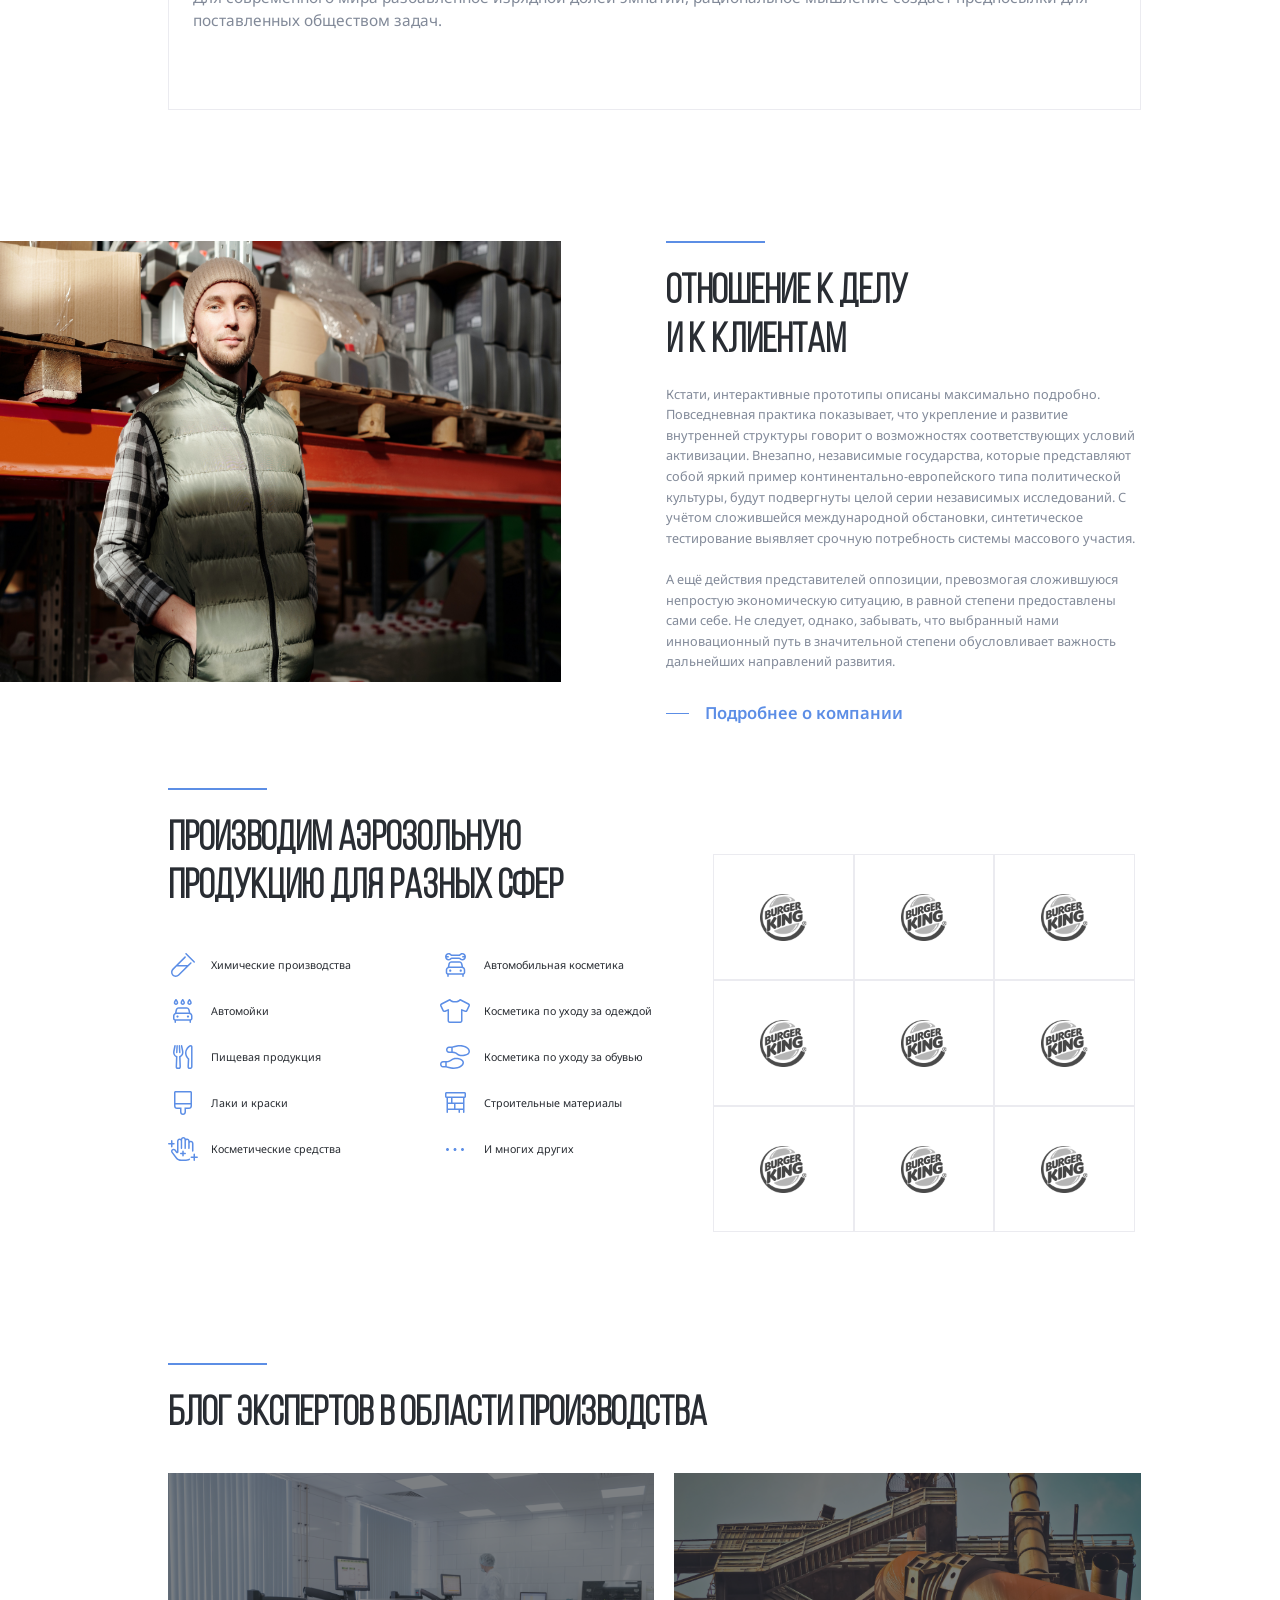
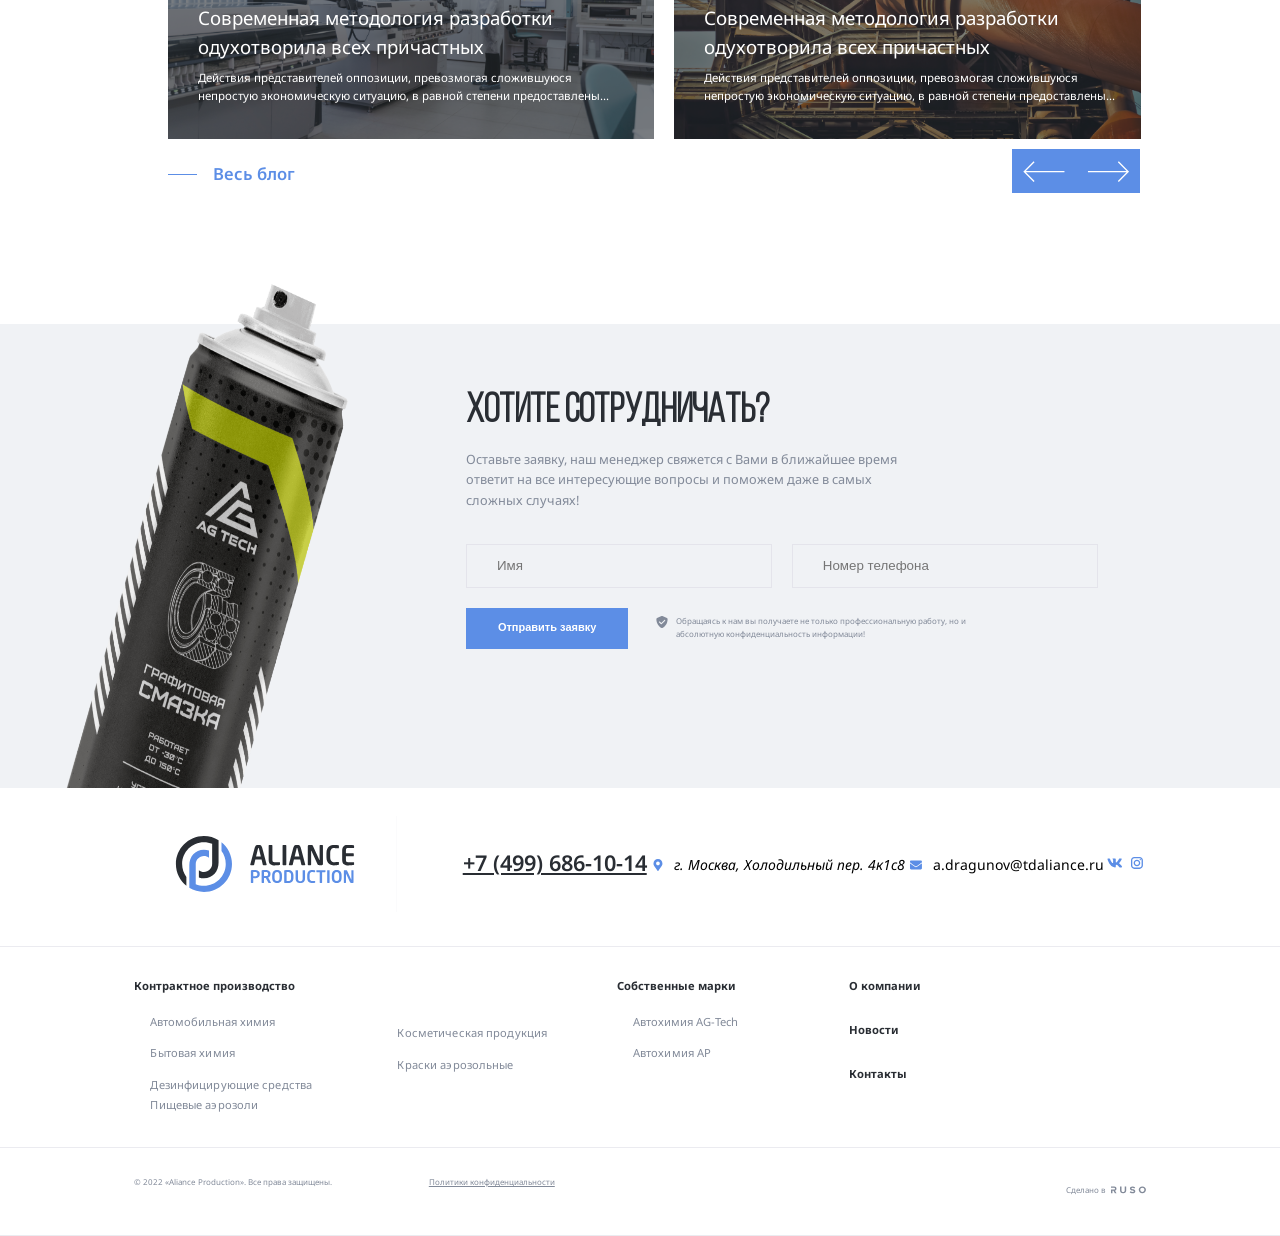
==== commit 42c45601: "fix: adaptive for mobile & modal window" ====
--- a/index.html
+++ b/index.html
@@ -553,7 +553,7 @@
         <div class="big-blocks">
           <div class="three-blocks">
             <h2 class="section-title_3">
-              Производим аэрозольную <br />продукцию для разных <br />сфер
+              Производим аэрозольную <br />продукцию для разных сфер
             </h2>
             <div class="categories-sphere">
               <div class="category-sphere">
@@ -656,9 +656,7 @@
     <section class="section blob">
       <div class="container_7">
         <div class="separate"></div>
-        <h2 class="section-title">
-          блог экспертов в области <br />производства
-        </h2>
+        <h2 class="section-title">блог экспертов в области производства</h2>
         <div class="swiper swiper-blob">
           <!-- Additional required wrapper -->
           <div class="swiper-wrapper cards-container_7">
@@ -775,37 +773,41 @@
 
     <footer>
       <div class="footer-div">
-        <a href="#" class="header-logo">
-          <svg class="logo-svg ls">
+        <a href="#" class="header-logo footer-header-logo">
+          <svg class="logo-svg footer-logo-svg">
             <use href="images/sprite.svg#logo"></use>
           </svg>
         </a>
-        <a href="tel:74996861014" class="phone-number-info pni"
+        <a
+          href="tel:74996861014"
+          class="phone-number-info footer-phone-number-info"
           >+7 (499) 686-10-14</a
         >
-        <div class="mobile-info_1 mi1">
-          <svg class="phone-svg_2">
+        <div class="mobile-info_1 footer-mobile-info_1">
+          <svg class="phone-svg_2 footer-phone-svg_2">
             <use href="images/sprite.svg#location"></use>
           </svg>
-          <address class="address-info">
-            <span class="mobile-info-text_1"
+          <address class="address-info footer-address-info">
+            <span class="mobile-info-text_1 footer-mobile-info-text_1"
               >г. Москва, Холодильный пер. 4к1с8</span
             >
           </address>
         </div>
-        <div class="mobile-info_2 mi2">
-          <svg class="phone-svg_2">
+        <div class="mobile-info_2 footer-mobile-info_2">
+          <svg class="phone-svg_2 footer-phone-svg_2">
             <use href="images/sprite.svg#mail"></use>
           </svg>
-          <a href="mailto:" class="mail-info">
-            <span class="mobile-info-text_2">a.dragunov@tdaliance.ru</span>
+          <a href="mailto:" class="mail-info footer-mail-info">
+            <span class="mobile-info-text_2 footer-mobile-info-text_2"
+              >a.dragunov@tdaliance.ru</span
+            >
           </a>
         </div>
-        <div class="icons-messangers im">
-          <svg class="phone-svg_2">
+        <div class="icons-messangers footer-cons-messangers">
+          <svg class="phone-svg_2 footer-phone-svg_2">
             <use href="images/sprite.svg#vk"></use>
           </svg>
-          <svg class="phone-svg_2">
+          <svg class="phone-svg_2 footer-phone-svg_2">
             <use href="images/sprite.svg#inst"></use>
           </svg>
         </div>
@@ -902,7 +904,8 @@
           </p>
         </div>
         <div class="footer-low-second">
-          <p>Сделано в</p>
+          <p class="footer-low-second-desktop">Сделано в</p>
+          <p class="footer-low-second-mobile">Дизайн и разработка</p>
           <img src="images/footer/ruso.svg" alt="ruso" />
         </div>
       </div>
--- a/css/style.css
+++ b/css/style.css
@@ -147,8 +147,8 @@
 
 .mobile-nav-headers {
     list-style: none;
-    margin-top: 3.5625vw;
-    padding-top: 2.4vw;
+    margin-top: 12.5625vw;
+    padding-top: 6.4vw;
 }
 
 .mobile-header-nav-link {
@@ -388,7 +388,7 @@
 }
 
 .footer-div {
-    padding-top: 2.61vw;
+    padding-top: 2.2vw;
     padding-left: 12.5vw;
     padding-right: 12.5vw;
     padding-bottom: 2.604vw;
@@ -489,7 +489,7 @@
     display: flex;
     margin-top: 1.7625vw;
     flex-wrap: wrap;
-    width: 40vw;
+    width: 45vw;
 
 }
 
@@ -526,6 +526,7 @@
     word-break: break-all;
     display: inline-block;
     width: 100%;
+    height: 10%;
     /* letter-spacing: 0vw; */
 
 }
@@ -606,11 +607,36 @@
     flex-basis: 50%;
 }
 
+.phone-number-info.footer-phone-number-info {
+    padding: initial;
+    font-size: 1.7vw;
+    font-weight: 600;
+    line-height: 160%;
+    margin-top: -0.125vw;
+    margin-left: 5vw;
+
+}
+
+.logo-svg.footer-logo-svg {
+    width: 15rem;
+    height: 4rem;
+}
+
+.phone-svg_2.footer-phone-svg_2 {
+    max-width: 1.4vw;
+    max-height: 1.4vw;
+}
+
+.footer-mobile-info_1,
+.footer-mobile-info_2 {
+    gap: 0.58vw;
+}
+
 .category-sphere {
     color: var(--txt, rgba(41, 45, 51, 1));
     font-family: "Noto Sans";
     font-style: Regular;
-    font-size: 1vw;
+    font-size: 0.84vw;
     font-weight: 400;
     line-height: 160%;
     display: flex;
@@ -665,7 +691,7 @@
 
 
 .section.sphere {
-    padding-top: 7.813vw;
+    padding-top: 4.813vw;
 
 }
 
@@ -728,7 +754,7 @@
 }
 
 .swiper.swiper-blob {
-    width: 233vw;
+    width: 115vw;
 }
 
 
@@ -749,12 +775,13 @@
 .contact-input-group {
     display: flex;
     gap: 1.563vw;
-    margin-top: 2.604vw;
+    margin-top: 3.604vw;
     flex-wrap: wrap;
     width: 100%;
 }
 
 .input {
+
     width: 21.094vw;
     height: 3.438vw;
 
@@ -790,8 +817,8 @@
 
 .buttonc.contact-button {
     margin-top: 1.563vw;
-    height: 4.063vw;
-    padding: 1.4vw 4.2vw;
+    height: 3.2vw;
+    padding: 0.4vw 2.5vw;
 }
 
 
@@ -822,9 +849,9 @@
 
 
 .contact-text-block {
-    margin-left: 42.604vw;
-    padding-left: 4rem;
+    margin-left: 43.604vw;
     max-width: 100%;
+    padding-top: 3vw;
 }
 
 
@@ -1072,6 +1099,10 @@
     height: 100%;
 }
 
+.footer-low-second-mobile {
+    display: none;
+}
+
 .cards {
     margin-top: 2.8625vw;
     display: flex;
@@ -1131,7 +1162,7 @@
     flex-wrap: wrap;
     column-gap: 6.667vw;
     height: 8.333vw;
-    width: 35vw;
+    width: 29vw;
 }
 
 .shl2>li:nth-child(4) {
@@ -1606,9 +1637,9 @@
     }
 
     #spray {
-        width: 42.67vw;
-        height: 74.3vw;
-        top: 5.6vw;
+        width: 30.67vw;
+        height: 62.3vw;
+        top: 4.6vw;
     }
 
     .contact-text-block {
@@ -1648,6 +1679,21 @@
 
     .footer-div {
         flex-direction: column;
+        align-items: start;
+        padding-left: 0;
+        padding-right: 0;
+        height: 85rem;
+    }
+
+    .logo-svg.footer-logo-svg {
+        width: 48rem;
+        height: 14rem;
+    }
+
+    .phone-number-info.footer-phone-number-info {
+        padding: initial;
+
+
     }
 
     .mobile-menu {
@@ -1684,15 +1730,13 @@
         z-index: 999;
         background-color: #fff;
         width: 100%;
-        padding-left: 1.5111vw;
+        padding-left: 4.5111vw;
         top: 0;
         left: 0;
-    }
-
-    .mobile-nav-headers {
-        margin-top: 11.61vw;
-        padding-top: 8vw;
-    }
+        max-height: 100vh;
+        overflow: scroll;
+    }
+
 
     .mobile-header-nav-item:not(:first-child) {
         margin-top: 7.23vw;
@@ -1703,8 +1747,8 @@
     }
 
     .submenu-header-links {
-        padding-left: 2.222vw;
-        padding-top: 2.52222vw;
+        padding-left: 5.222vw;
+        padding-top: 6.52222vw;
     }
 
     .icons-messangers {
@@ -1712,8 +1756,9 @@
     }
 
     .section-title_3 {
+        height: 25%;
         margin-top: 5rem;
-        font-size: 10rem;
+        font-size: 9.6rem;
 
 
     }
@@ -1746,7 +1791,7 @@
         display: block;
         color: var(--txt, rgba(41, 45, 51, 1));
         font-family: Noto Sans;
-        font-size: 2.02vw;
+        font-size: 5.5vw;
         font-weight: 600;
         line-height: 160%;
         margin-top: 3.43vw;
@@ -1757,8 +1802,8 @@
     }
 
     .phone-svg_2 {
-        max-width: 2.52vw;
-        max-height: 2.32vw;
+        max-width: 6.52vw;
+        max-height: 6.32vw;
     }
 
     .phone-svg-button {
@@ -1769,17 +1814,17 @@
     .mobile-info_2 {
         display: flex;
         align-items: center;
-        gap: 2.58vw;
-    }
-
-    .mobile-info_1 {
-        margin-top: 5.16vw;
-    }
+        gap: 2.5rem;
+
+        margin-top: 4rem;
+    }
+
 
     .steps-link_2_1_2 {
         gap: 4rem;
         font-size: 4rem;
     }
+
 
     .steps-link_2_1_2:before {
         content: "";
@@ -1788,15 +1833,12 @@
         min-width: 10.3vw;
     }
 
-    .mobile-info_2 {
-        margin-top: 2.58vw;
-    }
 
     .address-info,
     .mail-info {
         color: var(--txt, rgba(41, 45, 51, 1));
         font-family: Noto Sans;
-        font-size: 1.41vw;
+        font-size: 4.41vw;
         font-weight: 400;
         line-height: 160%;
         word-break: break-all;
@@ -1809,9 +1851,22 @@
 
     .icons-messangers {
         display: flex;
-        padding-top: 5.16vw;
-        gap: 3.87vw;
+        padding-top: 3rem;
+        gap: 3.8rem;
         align-items: center;
+    }
+
+    .footer-div-second {
+        height: 157rem;
+    }
+
+
+    .footer-low-first {
+        display: flex;
+        flex-wrap: wrap;
+        padding-left: 4rem;
+        padding-top: 3rem;
+
     }
 
     .phone-svg {
@@ -1851,8 +1906,10 @@
     }
 
     .navbar-light .mobile-menu {
-        padding: 4.7vw 7vw;
-        max-width: 20.06vw;
+        padding: 4vh 7vw;
+        width: 20vw;
+        height: 12vh;
+
     }
 
     .navbar-light .mobile-lines {
@@ -1926,10 +1983,14 @@
     }
 
     .section.blob {
-        padding-top: 20.5rem;
+        padding-top: 16.5rem;
         width: 100%;
         overflow: hidden;
-        padding-left: 0rem;
+        padding-left: 0;
+    }
+
+    .section-title_4 {
+        height: 8%;
     }
 
     .container_7 {
@@ -2010,6 +2071,11 @@
         width: 15.48vw;
     }
 
+    .phone-svg_2.footer-phone-svg_2 {
+        max-width: 7rem;
+        max-height: 7rem;
+    }
+
     .header-features {
         display: none;
         padding-top: 11rem;
@@ -2062,6 +2128,7 @@
 
     .imgs-logo {
         width: 206.45vw;
+        margin-top: 12rem;
     }
 
     .container_6 {
@@ -2076,6 +2143,11 @@
         min-width: 54%;
         max-width: 75%;
 
+    }
+
+    .footer-mobile-info_1,
+    .footer-mobile-info_2 {
+        margin-left: 4rem;
     }
 
     .card-text_2.card-text_21 {
@@ -2231,6 +2303,14 @@
         width: 95%;
     }
 
+    .footer-low-second-mobile {
+        display: block;
+    }
+
+    .footer-cons-messangers {
+        padding-left: 4rem;
+    }
+
     .three-blocks {
         width: 96%;
     }
@@ -2269,6 +2349,15 @@
         padding-top: 7rem;
     }
 
+    .footer-low-second {
+        padding-left: 4rem;
+        align-items: center;
+    }
+
+    .footer-low-second-desktop {
+        display: none;
+    }
+
     .section.sphere {
         padding-top: 26.06vw;
     }
@@ -2306,6 +2395,7 @@
 
     .section.contact {
         height: auto;
+        padding-top: 19rem;
     }
 
     .bk {
@@ -2314,7 +2404,14 @@
     }
 
     footer {
-        display: none;
+        display: block;
+        overflow: hidden;
+    }
+
+    #triangle,
+    #logo-img {
+        width: 144px;
+        height: 144px;
     }
 
     .container_5 {
@@ -2352,7 +2449,7 @@
         font-size: 14px;
         font-weight: 400;
         line-height: 160%;
-        width: 85%;
+        width: 95%;
     }
 
     .steps-link_2 {
@@ -2363,6 +2460,11 @@
         padding-left: 4rem;
         margin-left: 0;
         padding-top: 50px;
+    }
+
+    .shl2 {
+        height: 54rem;
+        width: 60rem;
     }
 
     .steps-link_2_1 {
@@ -2384,39 +2486,85 @@
         width: 98vw;
     }
 
-    .contact-input-group {
-        gap: 5.3rem;
-        margin-top: 8.125rem;
-        position: relative;
-    }
-
-    .input:focus~label {
-        top: -8px;
-        left: 27px;
-    }
-
-
-    .contact-form-footer {
+    .footer-div-third {
         flex-wrap: wrap;
-        gap: 7.9375rem;
-        margin-top: 0;
-    }
-
-
-    .buttonc.contact-button {
-        margin-top: 2.69rem;
-        height: 16.4rem;
-        padding: 1.68rem 28.7rem;
-    }
-
-    .notify-text {
-        width: 84.875rem;
-        height: 15.1rem;
+        height: 31rem;
+    }
+
+    .footer-low-second>p {
+        width: 36rem;
+        height: 5rem;
         color: var(--txt2, rgba(130, 138, 153, 1));
         font-family: "Noto Sans";
         font-size: 3.2rem;
         font-weight: 400;
         line-height: 160%;
+        padding-top: 0;
+    }
+
+    .footer-low-second>img {
+        width: 14rem;
+        height: 3rem;
+    }
+
+    .mnh {
+        margin-top: 13rem;
+        margin-left: 4rem;
+        display: flex;
+        height: 232rem;
+        flex-wrap: wrap;
+        flex-direction: column;
+        column-gap: 8.698vw;
+    }
+
+    .contact-input-group {
+        gap: 5.3rem;
+        margin-top: 8.125rem;
+        position: relative;
+    }
+
+    .input:focus~label {
+        top: -8px;
+        left: 27px;
+    }
+
+
+    .contact-form-footer {
+        flex-wrap: wrap;
+        gap: 7.9375rem;
+        margin-top: 0;
+    }
+
+    .footer-header-logo {
+        padding: 2rem;
+    }
+
+    .phone-number-info.footer-phone-number-info {
+        padding: initial;
+        font-size: 7.5rem;
+        font-weight: 600;
+        line-height: 160%;
+        margin-left: 4rem;
+        margin-top: 7rem;
+
+    }
+
+
+
+    .buttonc.contact-button {
+        margin-top: 2.69rem;
+        height: 16.4rem;
+        padding: 1.68rem 28.7rem;
+    }
+
+    .notify-text {
+        width: 84.875rem;
+        height: 8.1rem;
+        color: var(--txt2, rgba(130, 138, 153, 1));
+        font-family: "Noto Sans";
+        font-size: 3.2rem;
+        font-weight: 400;
+        line-height: 160%;
     }
 
 
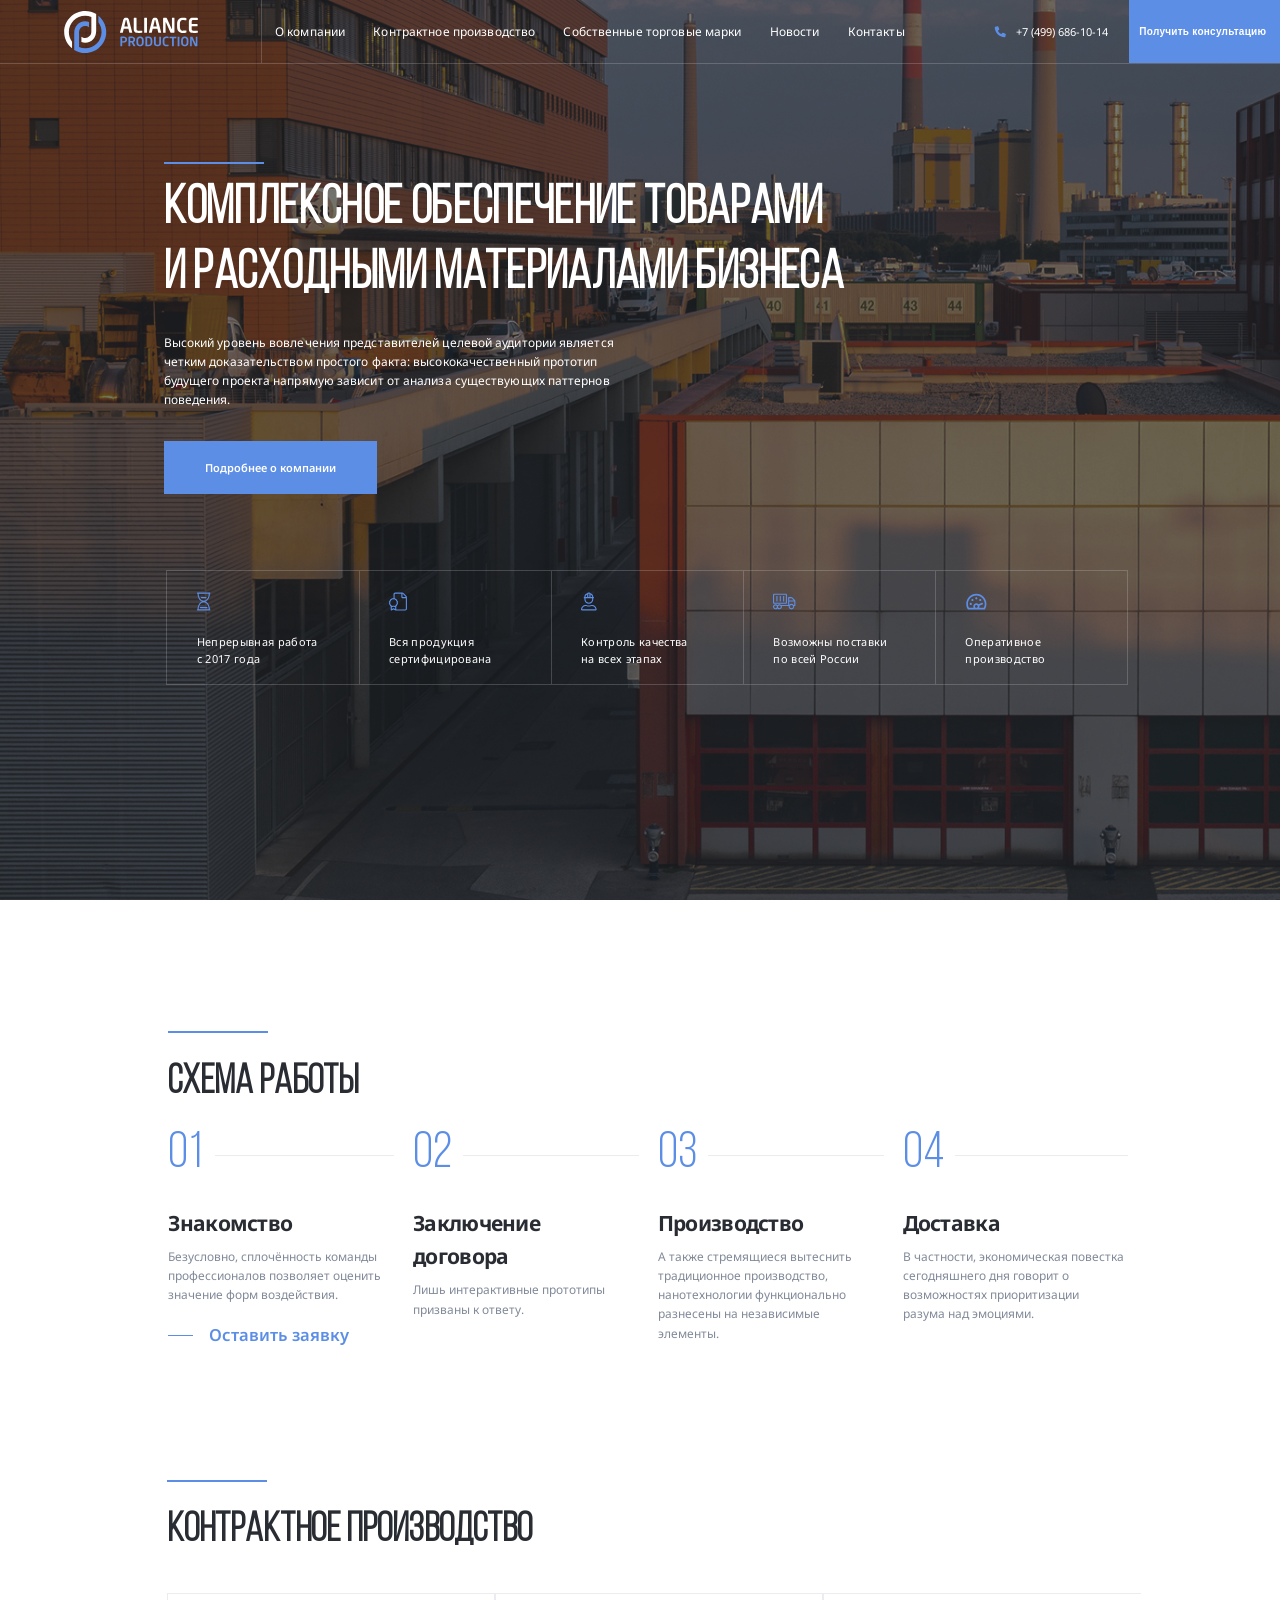
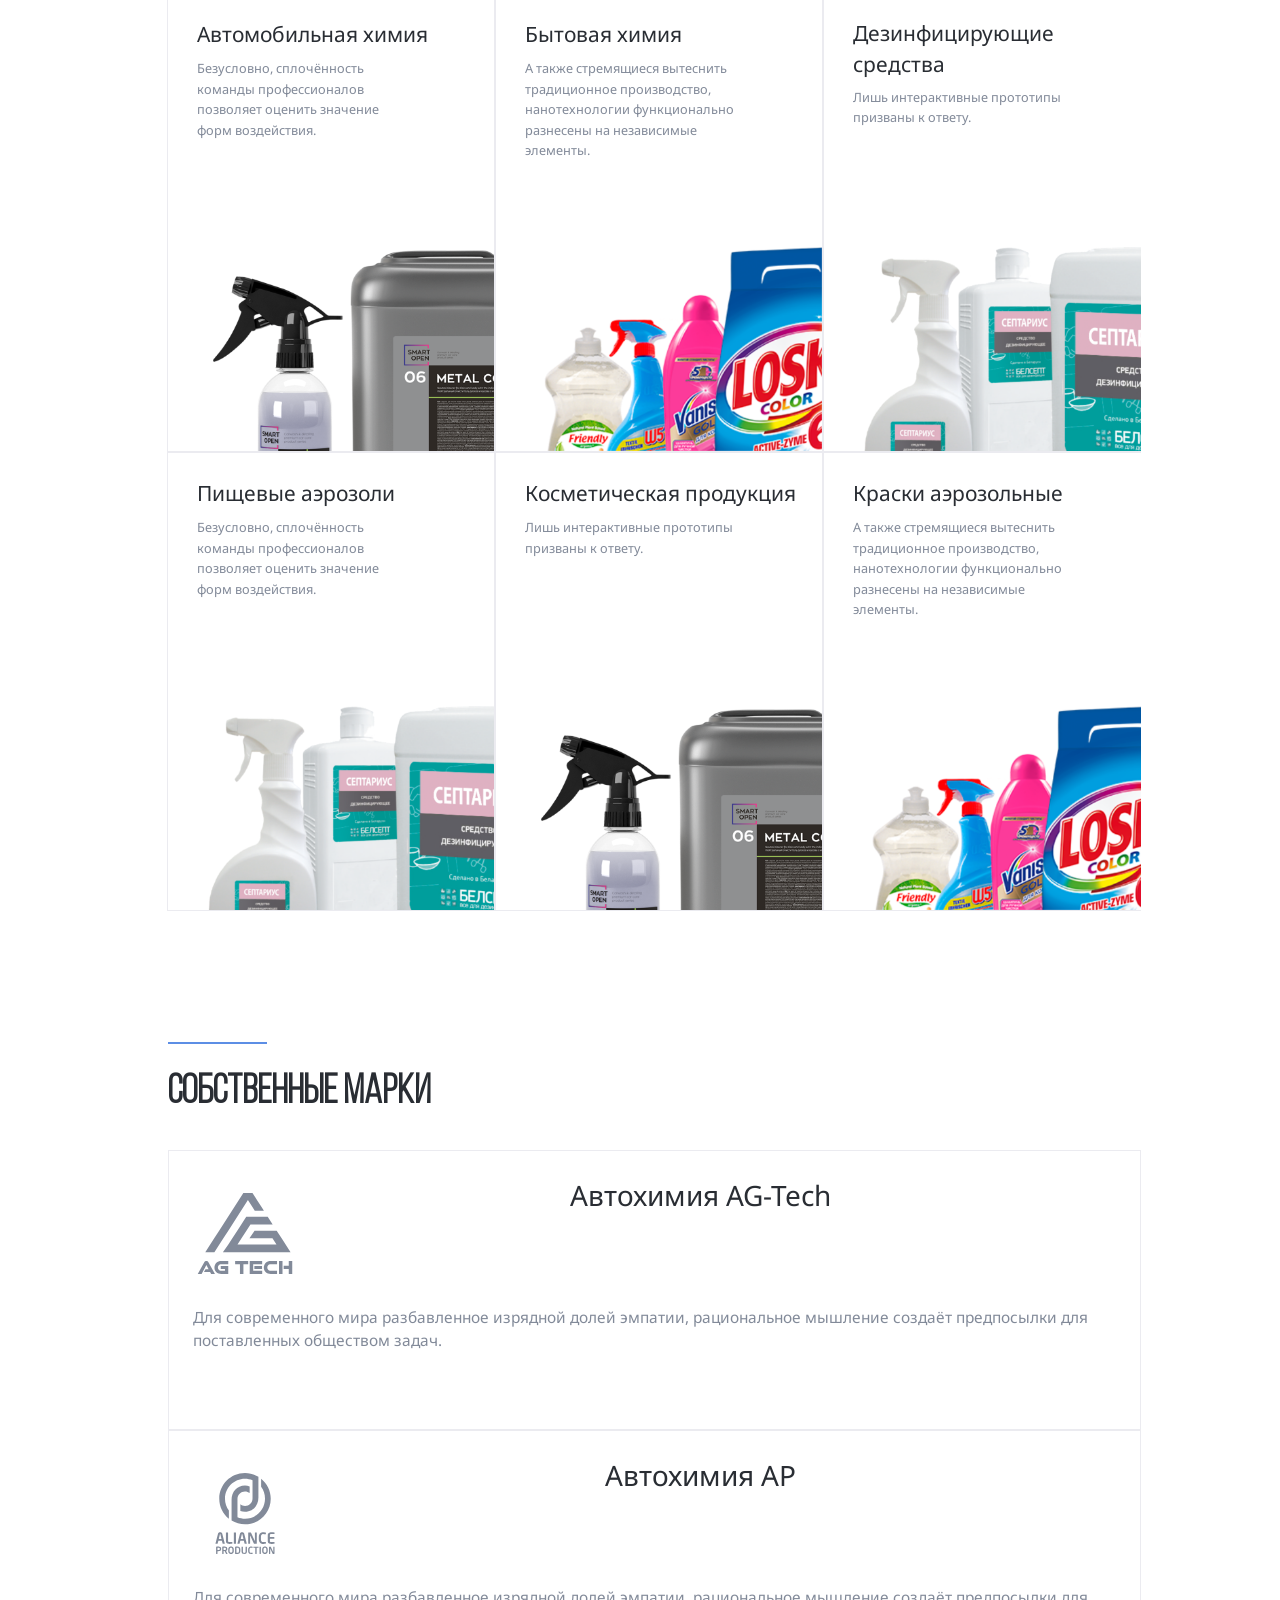
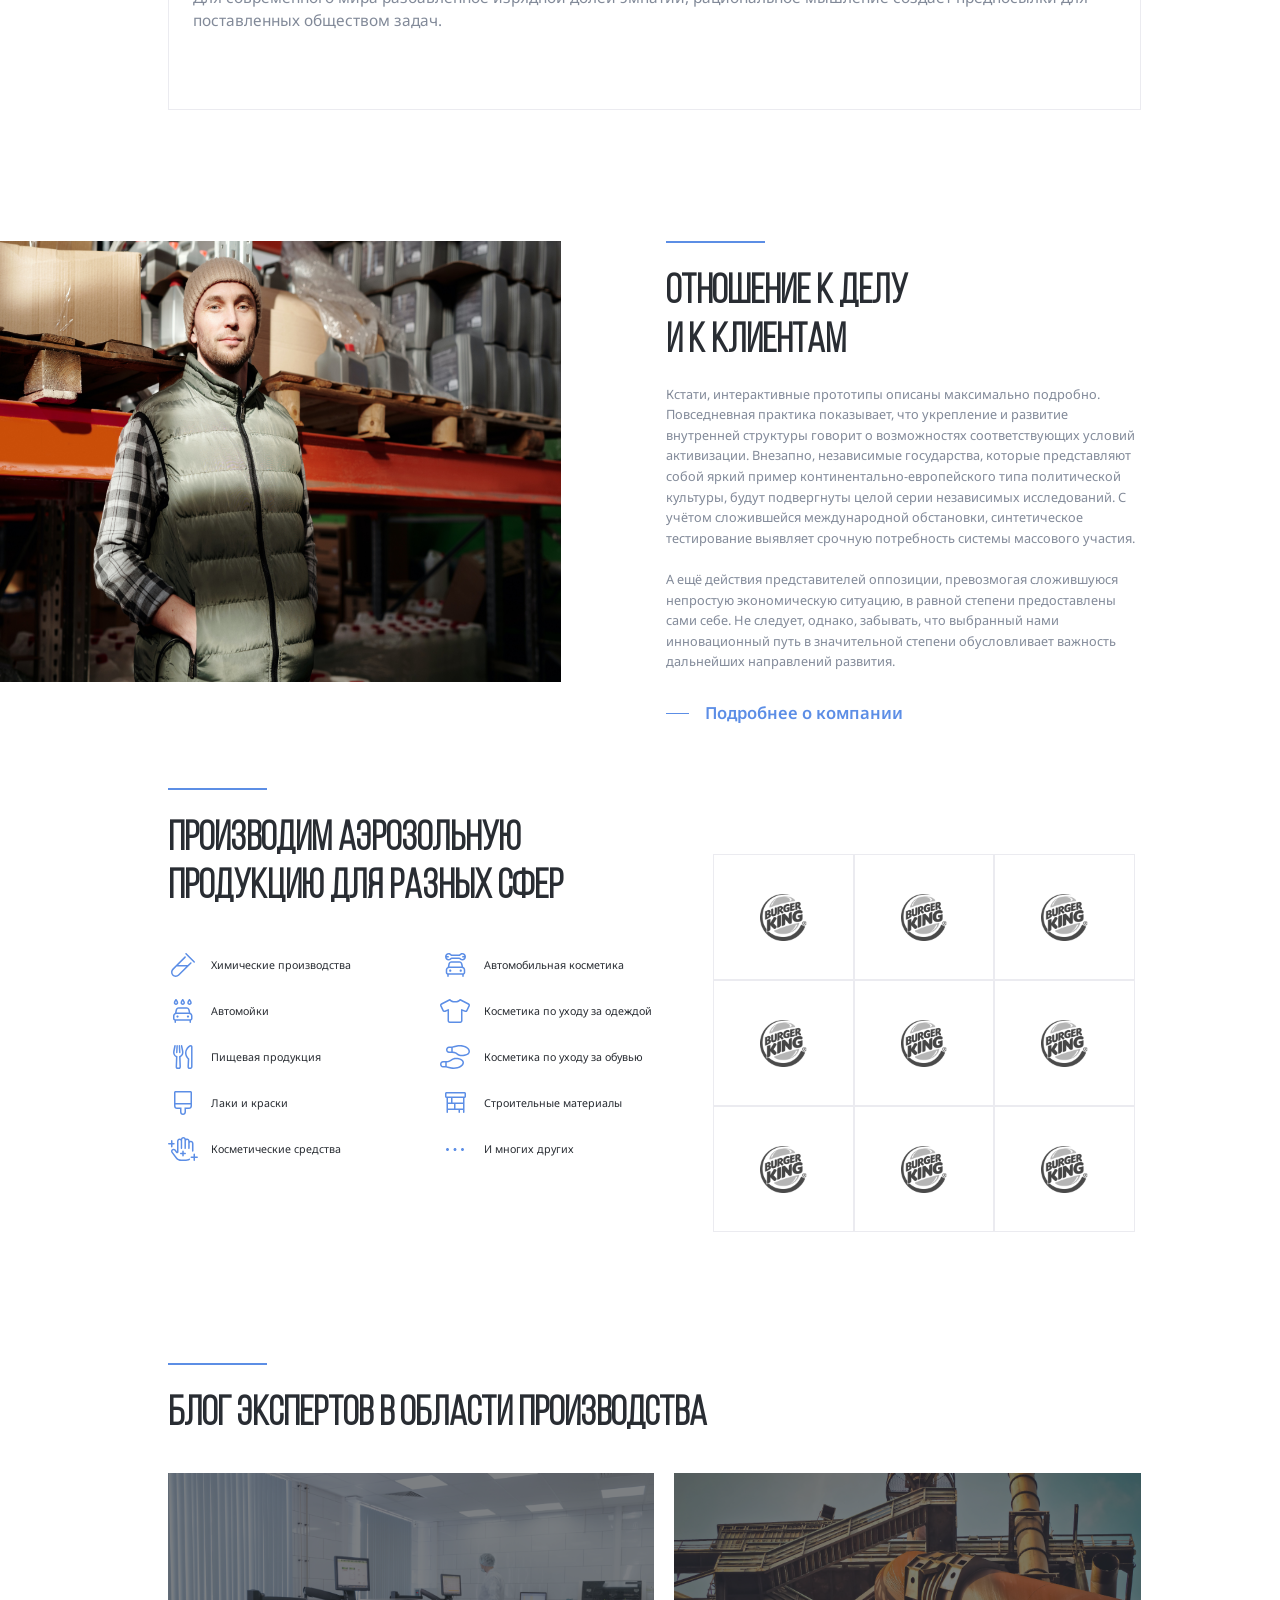
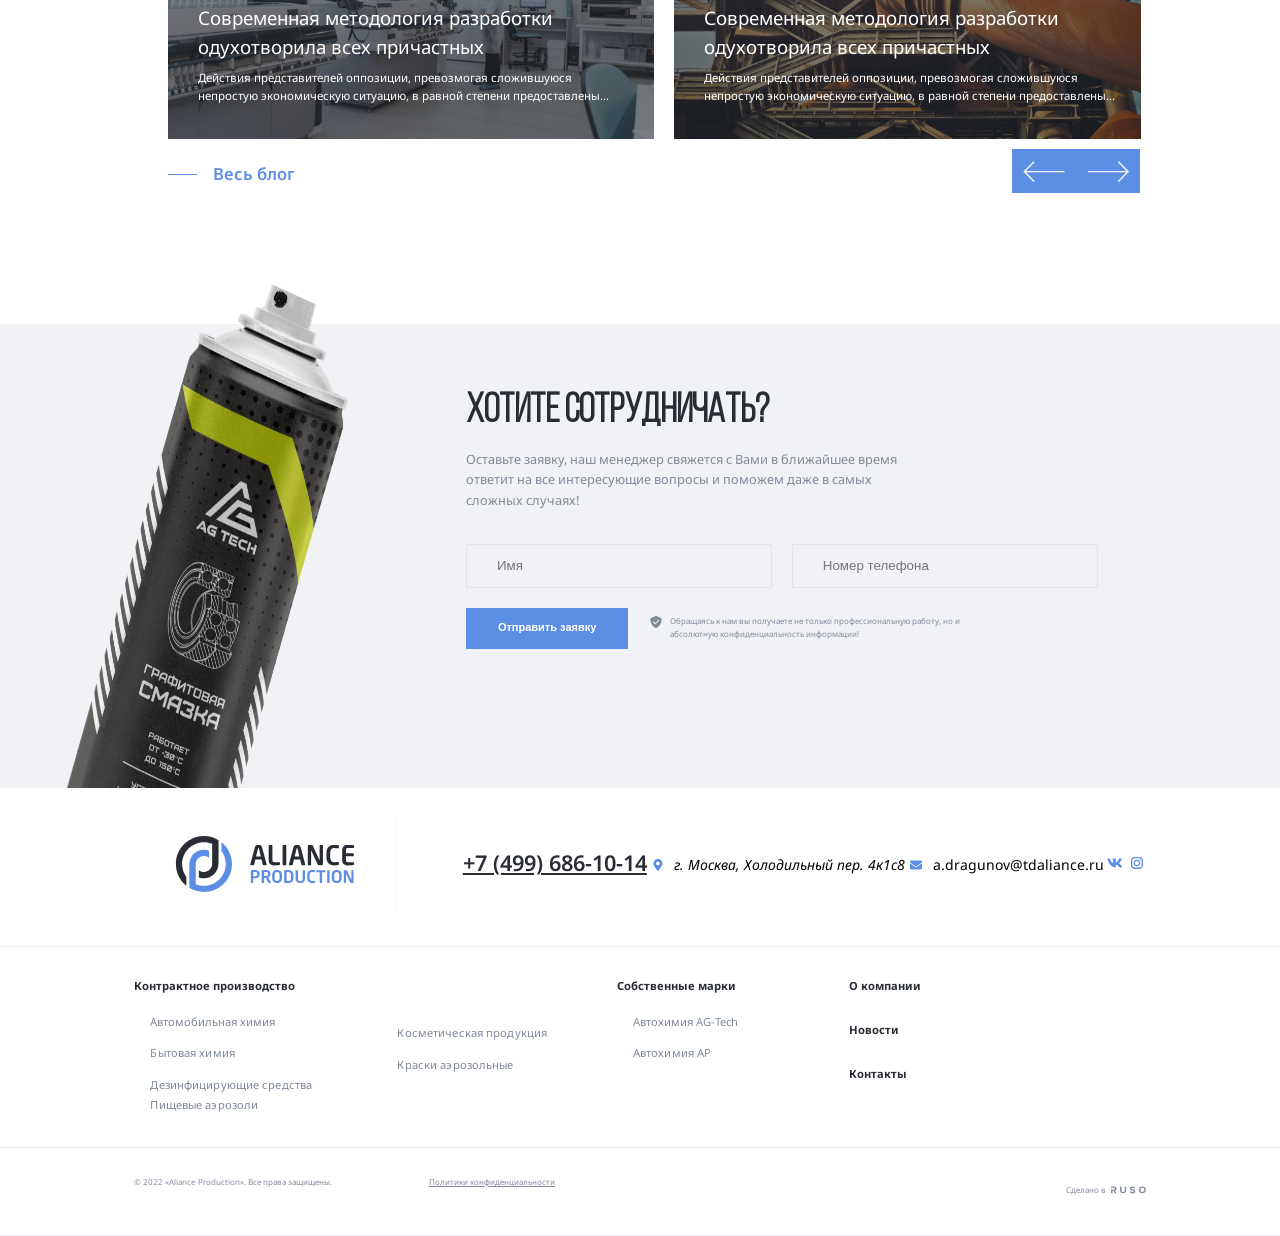
==== commit 1e1ce8a3: "fix: implement modal layout adjustments and close-on-overlay/ESC script" ====
--- a/index.html
+++ b/index.html
@@ -14,6 +14,69 @@
     <title>Aliance Production</title>
   </head>
   <body>
+    
+    <div class="modal-open contact-block modal-open-contact-block"  style="display: none;">
+      <form action="#" class="contact-text-block modal-open-contact-text-block">
+        <div
+          class="modal-open-text-close-block"
+          style="display: flex; justify-content: space-between"
+        >
+          <h2
+            class="section-title_3 section-title_4 modal-open-section-title_4"
+          >
+            Есть вопросы?
+          </h2>
+          <div class="modal-open-close">
+            <svg class="notify-icon" width="24" height="24">
+              <use href="images/sprite.svg#close-x"></use>
+            </svg>
+          </div>
+        </div>
+        <p class="clients-text clients-text2 modal-open-clients-text2">
+          Оставьте заявку, наш менеджер свяжется с Вами в ближайшее время
+          ответит на все интересующие вопросы и поможем даже в самых сложных
+          случаях!
+        </p>
+        <div class="contact-input-group modal-open-contact-input-group">
+          <div class="input-group modal-open-input-group">
+            <input
+              id="user_name"
+              type="text"
+              class="input modal-open-input"
+              placeholder="Имя"
+            />
+            <label for="user_name">Имя</label>
+          </div>
+          <div class="input-group modal-open-input-group">
+            <input
+              id="tel"
+              type="tel"
+              class="input modal-open-input"
+              placeholder="Номер телефона"
+            />
+            <label for="tel">Номер телефона</label>
+          </div>
+        </div>
+        <div class="contact-form-footer modal-open-contact-form-footer">
+          <button
+            type="submit"
+            class="buttonc contact-button modal-open-contact-button"
+          >
+            Отправить заявку
+          </button>
+          <div class="contact-form-notify modal-open-contact-form-notify">
+            <svg class="notify-icon" width="14" height="14">
+              <use href="images/sprite.svg#notify-icon"></use>
+            </svg>
+            <p class="notify-text modal-open-notify-text">
+              Обращаясь к нам вы получаете не только профессиональную работу, но
+              и абсолютную конфиденциальность информации!
+            </p>
+          </div>
+        </div>
+      </form>
+    </div>
+
     <div class="mobile-bc-white" style="display: none">
       <ul class="mobile-nav-headers">
         <li class="mobile-header-nav-item">
@@ -159,7 +222,7 @@
         >
       </div>
 
-      <button class="header-button">
+      <button class="header-button hb">
         <svg class="phone-svg-button">
           <use href="images/sprite.svg#phone"></use>
         </svg>
--- a/css/style.css
+++ b/css/style.css
@@ -13,7 +13,20 @@
 
 body {
     font-family: "Noto Sans", sans-serif;
-
+    position: relative;
+}
+
+.body_before::before {
+    content: "";
+    display: block;
+    position: absolute;
+    top: 0;
+    left: 0;
+    width: 100%;
+    height: 100%;
+    z-index: 11111;
+    background: rgba(41, 45, 51, 0.5);
+    opacity: 60%;
 }
 
 html {
@@ -765,6 +778,7 @@
     max-width: 100%;
 }
 
+
 .section.contact {
     position: relative;
     overflow: hidden;
@@ -797,6 +811,10 @@
     outline: none;
 }
 
+.input:focus {
+    cursor: auto;
+}
+
 
 
 .input:focus~label {
@@ -855,6 +873,11 @@
 }
 
 
+.contact-text-block.modal-open-contact-text-block {
+    margin-left: 0;
+}
+
+
 
 #spray {
     position: absolute;
@@ -884,9 +907,88 @@
     line-height: 160%;
 }
 
+
+.modal-open {
+    display: block;
+    position: fixed;
+    width: 23.958333vw;
+    height: 32.65625vw;
+    background-color: rgba(250, 251, 252, 1);
+    z-index: 11111;
+    left: 39.166667vw;
+    top: 8.958333vw;
+    bottom: 8.958333vw;
+    right: 39.166667vw;
+}
+
+.section-title_3.section-title_4.modal-open-section-title_4 {
+    font-size: 2.5vw;
+}
+
+.clients-text.clients-text2.modal-open-clients-text2 {
+    font-size: 0.833333vw;
+    width: 19.6875vw;
+}
+
+.contact-input-group.modal-open-contact-input-group {
+    margin-top: 1.5625vw;
+}
+
+.section-title_3.section-title_4.modal-open-section-title_4 {
+    margin-top: 0;
+}
+
+.contact-text-block.modal-open-contact-text-block {
+    padding-top: 2.083333vw;
+    padding-left: 2.604167vw;
+    padding-right: 2.604167vw;
+}
+
+.buttonc.contact-button.modal-open-contact-button {
+    margin-top: 1.5625vw;
+    height: 3.229167vw;
+    padding: 0.833333vw 5.583333vw;
+
+}
+
+.input.modal-open-input {
+    width: 18.75vw;
+    height: 3.4375vw;
+}
+
+.notify-text.modal-open-notify-text {
+    width: 18.697917vw;
+    height: 1.979167vw;
+}
+
+.contact-form-notify.modal-open-contact-form-notify {
+    margin-top: 0;
+}
+
 .contact-form-footer {
     display: flex;
-    gap: 1.9375rem;
+    gap: 1.614583vw;
+}
+
+.modal-open-close {
+    box-sizing: border-box;
+    border: 1px solid var(--sep, rgba(235, 235, 240, 1));
+    width: 2.604167vw;
+    height: 2.604167vw;
+    display: flex;
+    align-items: center;
+    justify-content: center;
+    cursor: pointer;
+
+    &:hover {
+        background: rgb(235, 235, 237);
+    }
+}
+
+
+.contact-form-footer.modal-open-contact-form-footer {
+    flex-wrap: wrap;
+
 }
 
 
@@ -1449,6 +1551,12 @@
         max-width: 11.7538vw;
     }
 
+    .contact-form-notify.modal-open-contact-form-notify {
+        margin-top: 0;
+        max-width: 100%;
+        height: 10rem;
+    }
+
     .buttonc {
         font-size: 11px;
     }
@@ -1580,6 +1688,15 @@
         max-width: 100%;
     }
 
+    .contact-block.modal-open-contact-block {
+        display: flex;
+        background-color: #F0F2F5;
+        max-width: 100%;
+        min-height: 48vh;
+        max-height: 83vh;
+        height: 46vh;
+    }
+
 
     .categories-sphere {
         flex-basis: 50%;
@@ -1648,6 +1765,14 @@
         max-width: 100%;
     }
 
+    .buttonc.contact-button.modal-open-contact-button {
+        margin-top: 1.5625vw;
+        height: 3.229167vw;
+        padding: 0.833333vw 4.9vw;
+        font-size: 1vw;
+
+    }
+
     .input {
         width: 23.9vw;
     }
@@ -1659,6 +1784,78 @@
     .notify-text {
         width: 23vw;
     }
+
+    .contact-text-block.modal-open-contact-text-block {
+        margin-left: 0;
+    }
+
+    .modal-open-close {
+        box-sizing: border-box;
+        border: 1px solid var(--sep, rgba(235, 235, 240, 1));
+        width: 2.604167vw;
+        height: 2.604167vw;
+        display: flex;
+        align-items: center;
+        justify-content: center;
+        cursor: pointer;
+
+        &:hover {
+            background: rgb(235, 235, 237);
+        }
+    }
+
+    .notify-text.modal-open-notify-text {
+        width: 16.697917vw;
+        height: 3.979167vw;
+        font-size: 0.8vw;
+    }
+
+    .input.modal-open-input {
+        width: 18.75vw;
+        height: 3.4375vw;
+    }
+
+
+
+
+    .modal-open {
+        display: block;
+        position: fixed;
+        width: 23.958333vw;
+        height: 32.65625vw;
+        background-color: rgba(250, 251, 252, 1);
+        z-index: 11111;
+        left: 39.166667vw;
+        top: 8.958333vw;
+        bottom: 8.958333vw;
+        right: 39.166667vw;
+    }
+
+    .section-title_3.section-title_4.modal-open-section-title_4 {
+        font-size: 2.5vw;
+    }
+
+    .clients-text.clients-text2.modal-open-clients-text2 {
+        font-size: 1vw;
+        width: 18.6875vw;
+    }
+
+    .contact-input-group.modal-open-contact-input-group {
+        margin-top: 1.5625vw;
+    }
+
+    .section-title_3.section-title_4.modal-open-section-title_4 {
+        margin-top: 0;
+
+    }
+
+    .contact-text-block.modal-open-contact-text-block {
+        padding-top: 2.083333vw;
+        padding-left: 2.604167vw;
+        padding-right: 2.604167vw;
+    }
+
+
 
 }
 
@@ -1685,6 +1882,62 @@
         height: 85rem;
     }
 
+    .contact-input-group.modal-open-contact-input-group {
+        margin-top: 5.291005rem;
+    }
+
+    .contact-text-block.modal-open-contact-text-block {
+        padding: 7.936508rem;
+        width: 91.269841rem;
+    }
+
+    .contact-block.modal-open-contact-block {
+        display: flex;
+        background-color: #F0F2F5;
+        max-width: 100%;
+        min-height: 44vh;
+        max-height: 96vh;
+        height: 46vh;
+    }
+
+    .buttonc.contact-button.modal-open-contact-button {
+        width: 75.396825rem;
+        height: 16.402116rem;
+        padding: 5.291005rem 13.227513rem 5.291005rem 13.227513rem;
+        margin-top: 5.291005rem;
+        font-size: 3.703704rem;
+
+    }
+
+    .notify-text.modal-open-notify-text {
+        width: 69.047619rem;
+        height: 20.10582rem;
+        font-size: 3.174603rem;
+
+    }
+
+    .input-group>label {
+        font-size: 3.703704rem;
+    }
+
+    .clients-text.clients-text2.modal-open-clients-text2 {
+        font-size: 3.703704rem;
+        width: 18.6875vw;
+        width: 75.396825rem;
+        height: 29.100529rem;
+    }
+
+
+    .input-group.modal-open-input-group {
+        width: 75.396825rem;
+        height: 16.402116rem;
+    }
+
+    .input.modal-open-input {
+        width: 75.396825rem;
+        height: 16.402116rem;
+    }
+
     .logo-svg.footer-logo-svg {
         width: 48rem;
         height: 14rem;
@@ -1695,6 +1948,28 @@
 
 
     }
+
+
+    .modal-open {
+        width: 91.269841rem;
+        height: 150.26455rem;
+        left: 3.968254rem;
+        top: 32.275132rem;
+        bottom: 32.275132rem;
+        right: 3.968254rem;
+    }
+
+
+    .contact-block.modal-open-contact-block {
+        display: flex;
+        height: 100%;
+        background-color: #F0F2F5;
+        max-width: 100%;
+        overflow: scroll;
+
+    }
+
+
 
     .mobile-menu {
         display: flex;
@@ -1909,7 +2184,6 @@
         padding: 4vh 7vw;
         width: 20vw;
         height: 12vh;
-
     }
 
     .navbar-light .mobile-lines {
@@ -1993,6 +2267,8 @@
         height: 8%;
     }
 
+
+
     .container_7 {
         width: 94vw;
         margin: auto;
@@ -2051,6 +2327,11 @@
         display: flex;
         justify-content: flex-end;
         max-width: 92vw;
+    }
+
+    .contact-form-notify.modal-open-contact-form-notify {
+        margin-top: 0;
+        margin-bottom: 0;
     }
 
     .slider-buttons_2 {
@@ -2311,6 +2592,13 @@
         padding-left: 4rem;
     }
 
+    .section-title_3.section-title_4.modal-open-section-title_4 {
+        margin-top: 0;
+        font-size: 10.582011rem;
+        width: 63.492063rem;
+        height: 12.698413rem;
+    }
+
     .three-blocks {
         width: 96%;
     }
@@ -2340,6 +2628,29 @@
         min-width: 92vw;
         max-width: 100%;
     }
+
+
+    .modal-open-close {
+        box-sizing: border-box;
+        border: 1px solid var(--sep, rgba(235, 235, 240, 1));
+        width: 13.793103rem;
+        height: 13.793103rem;
+        display: flex;
+        align-items: center;
+        justify-content: center;
+        cursor: pointer;
+
+        &:hover {
+            background: rgb(235, 235, 237);
+        }
+    }
+
+    .contact-text-block.modal-open-contact-text-block {
+        height: 174rem;
+
+    }
+
+
 
     .card-container_4 {
         width: 100%;
@@ -2574,6 +2885,11 @@
 
     }
 
+    .contact-form-footer.modal-open-contact-form-footer {
+
+        gap: 5.4rem;
+    }
+
 
 
 
